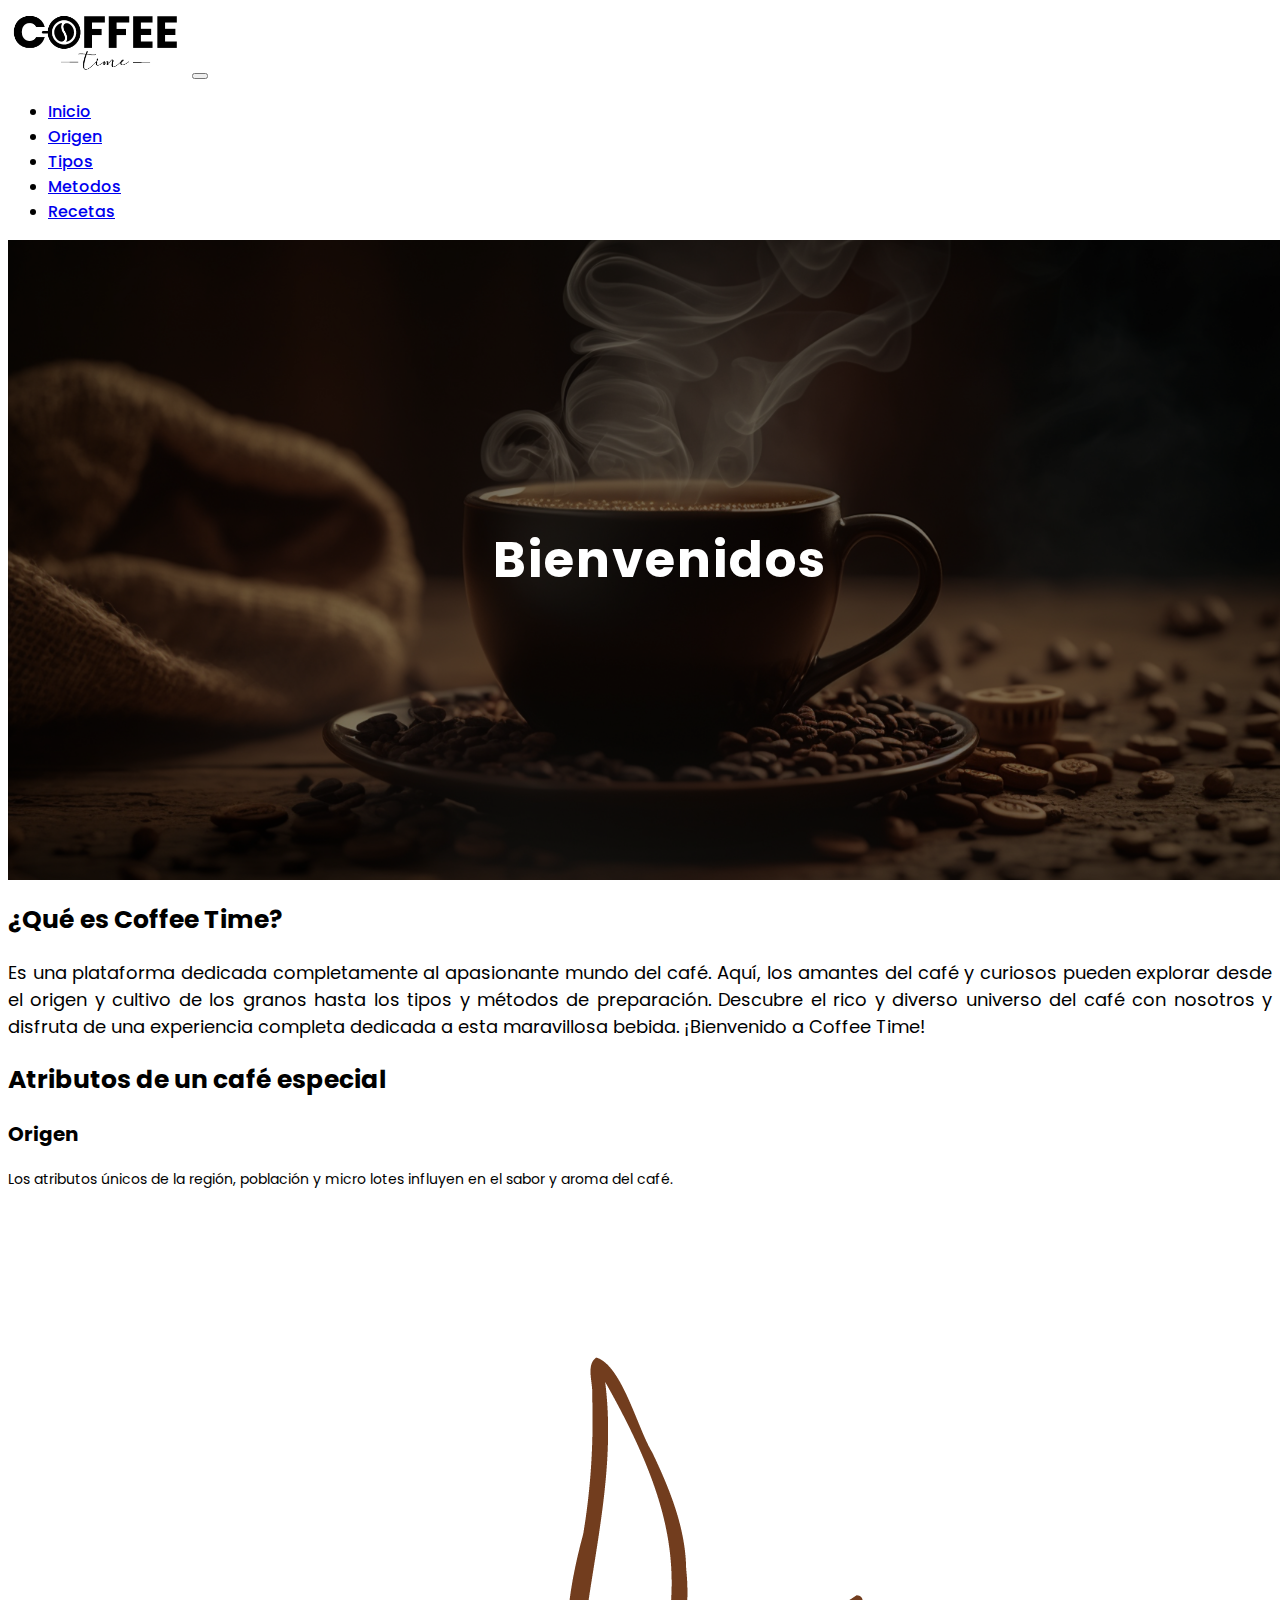
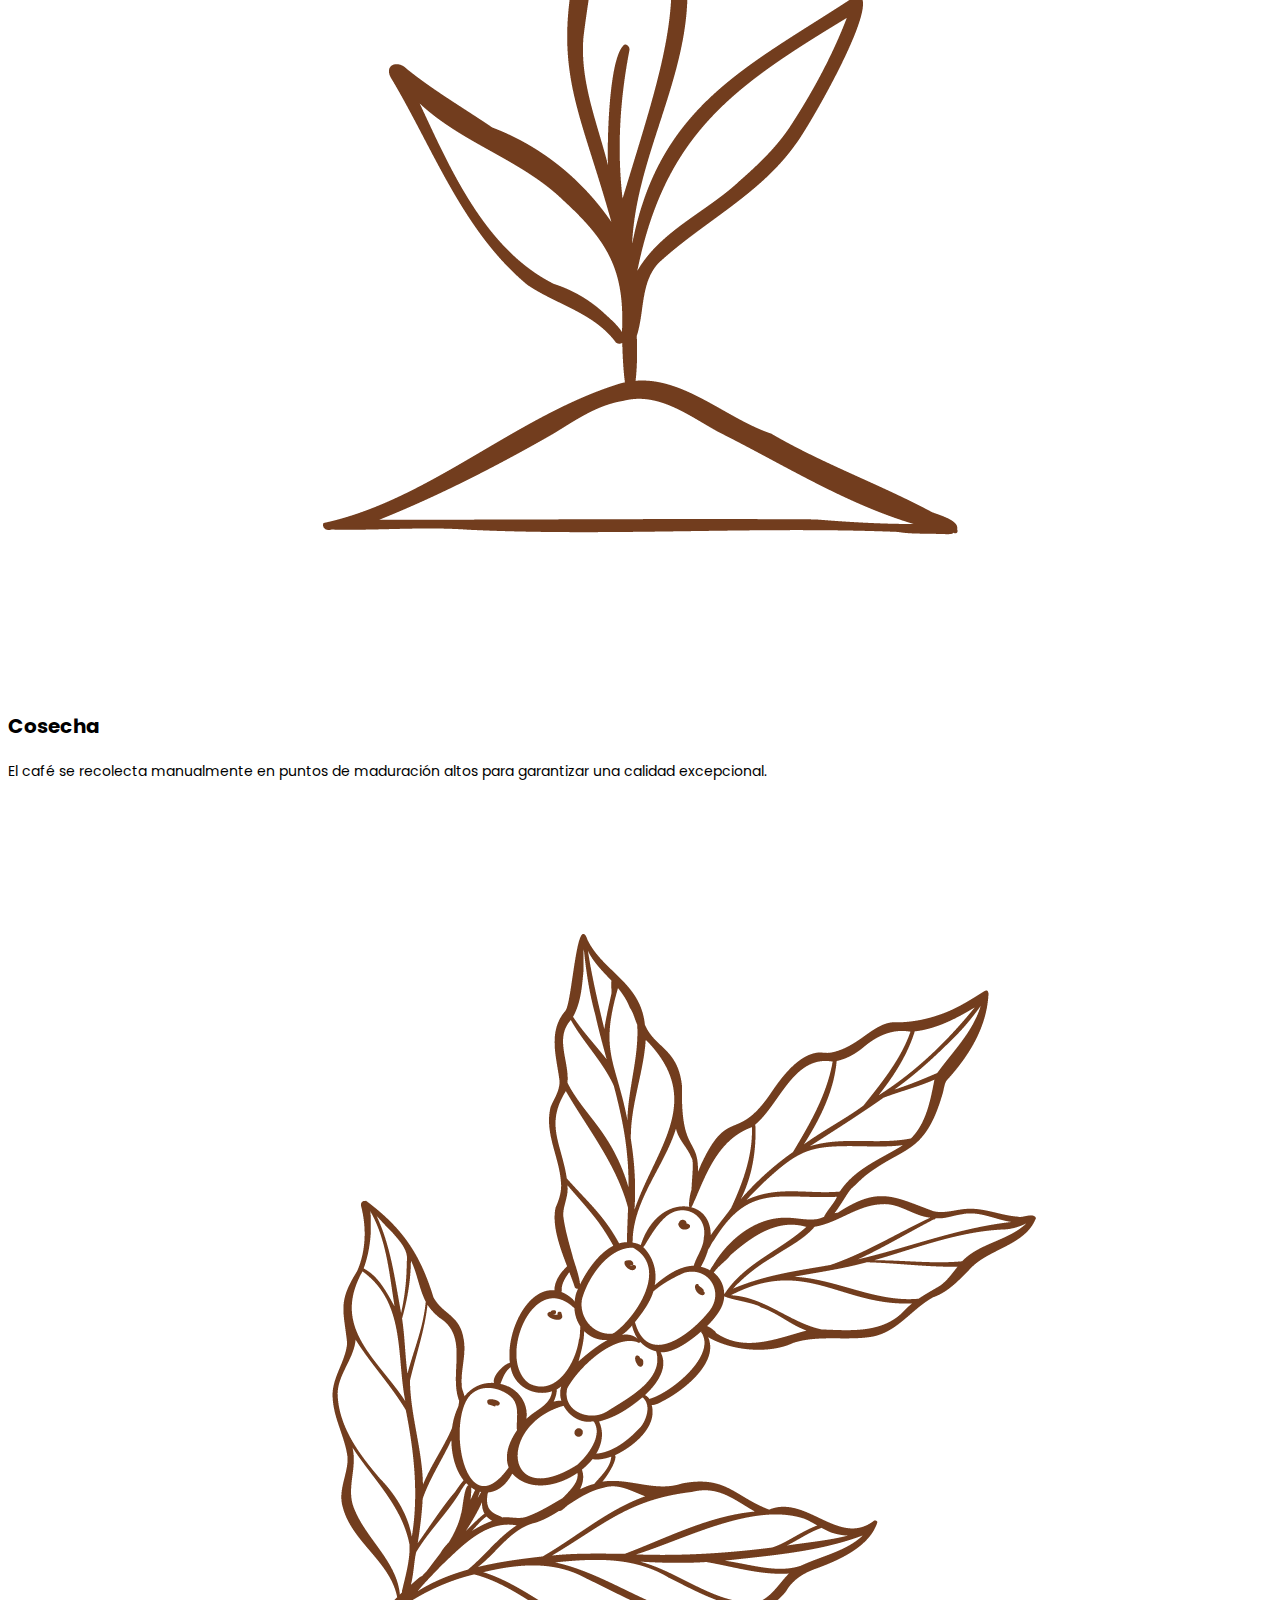
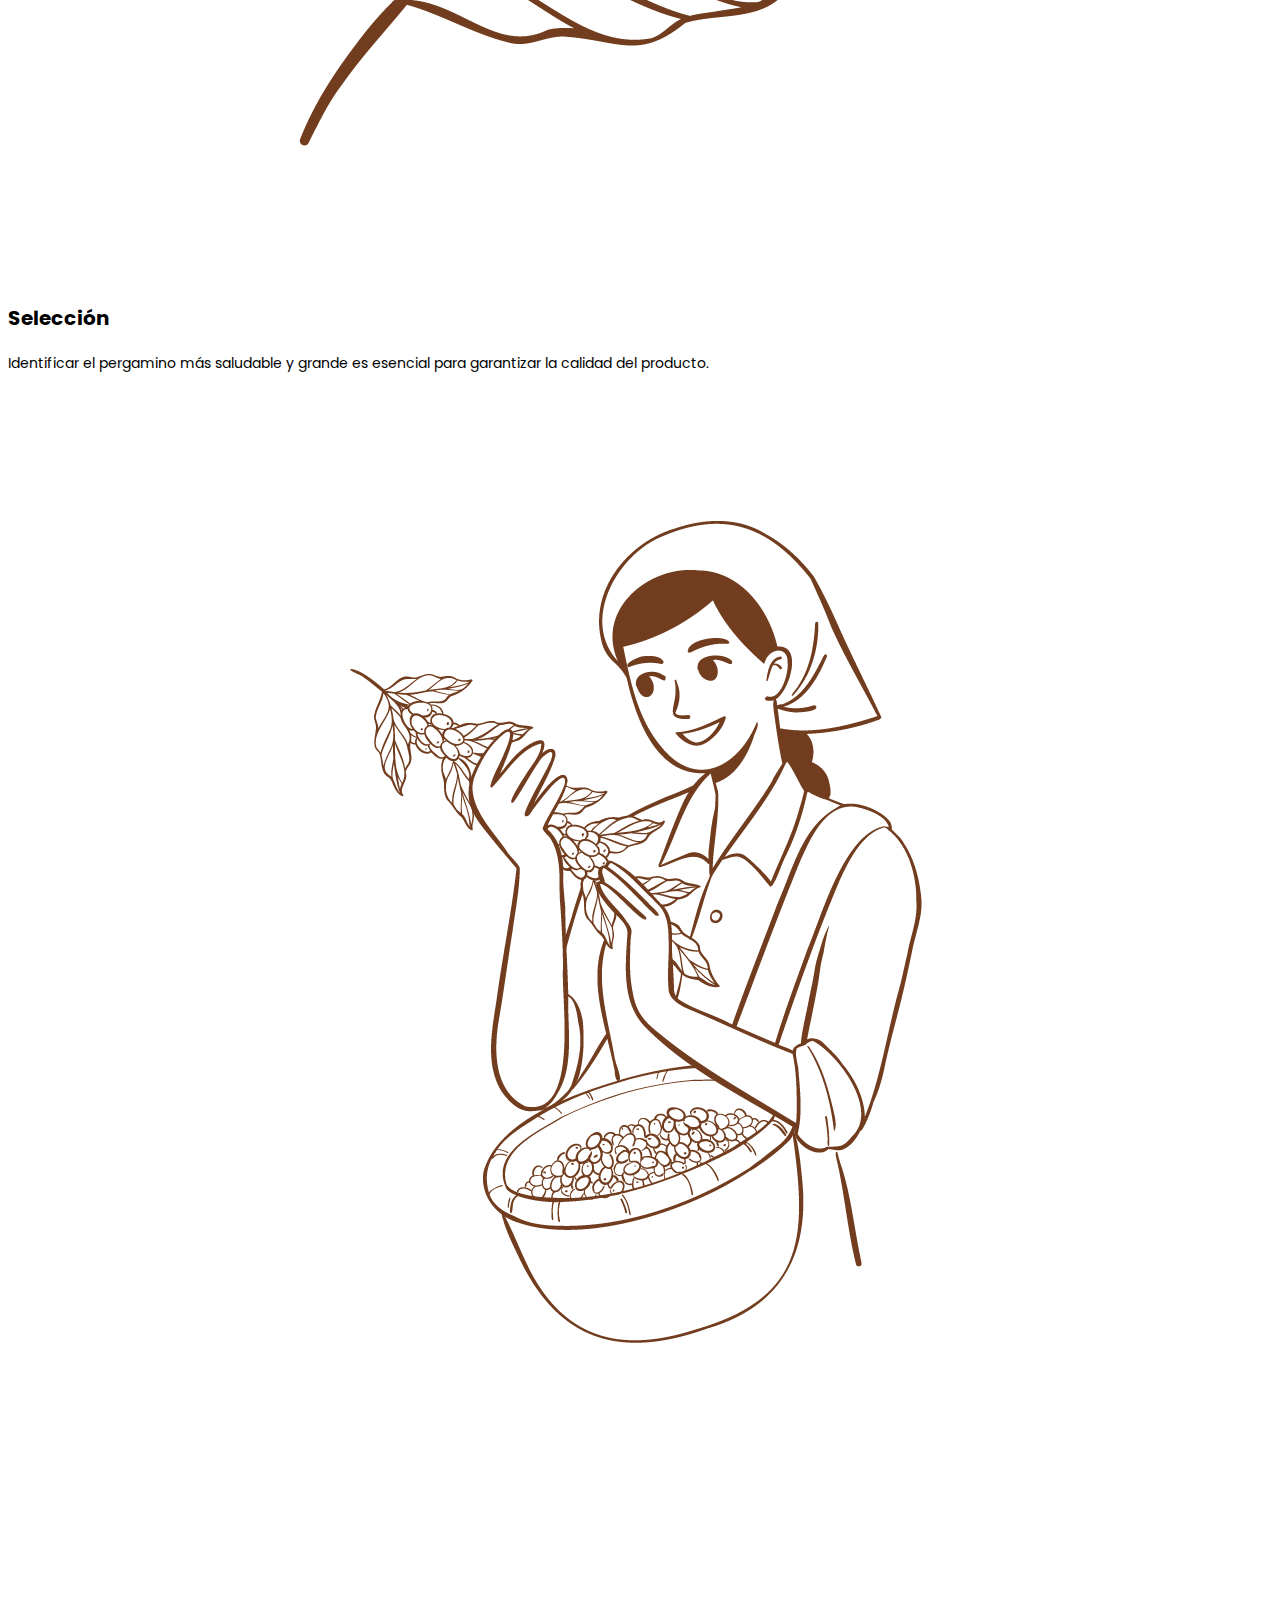
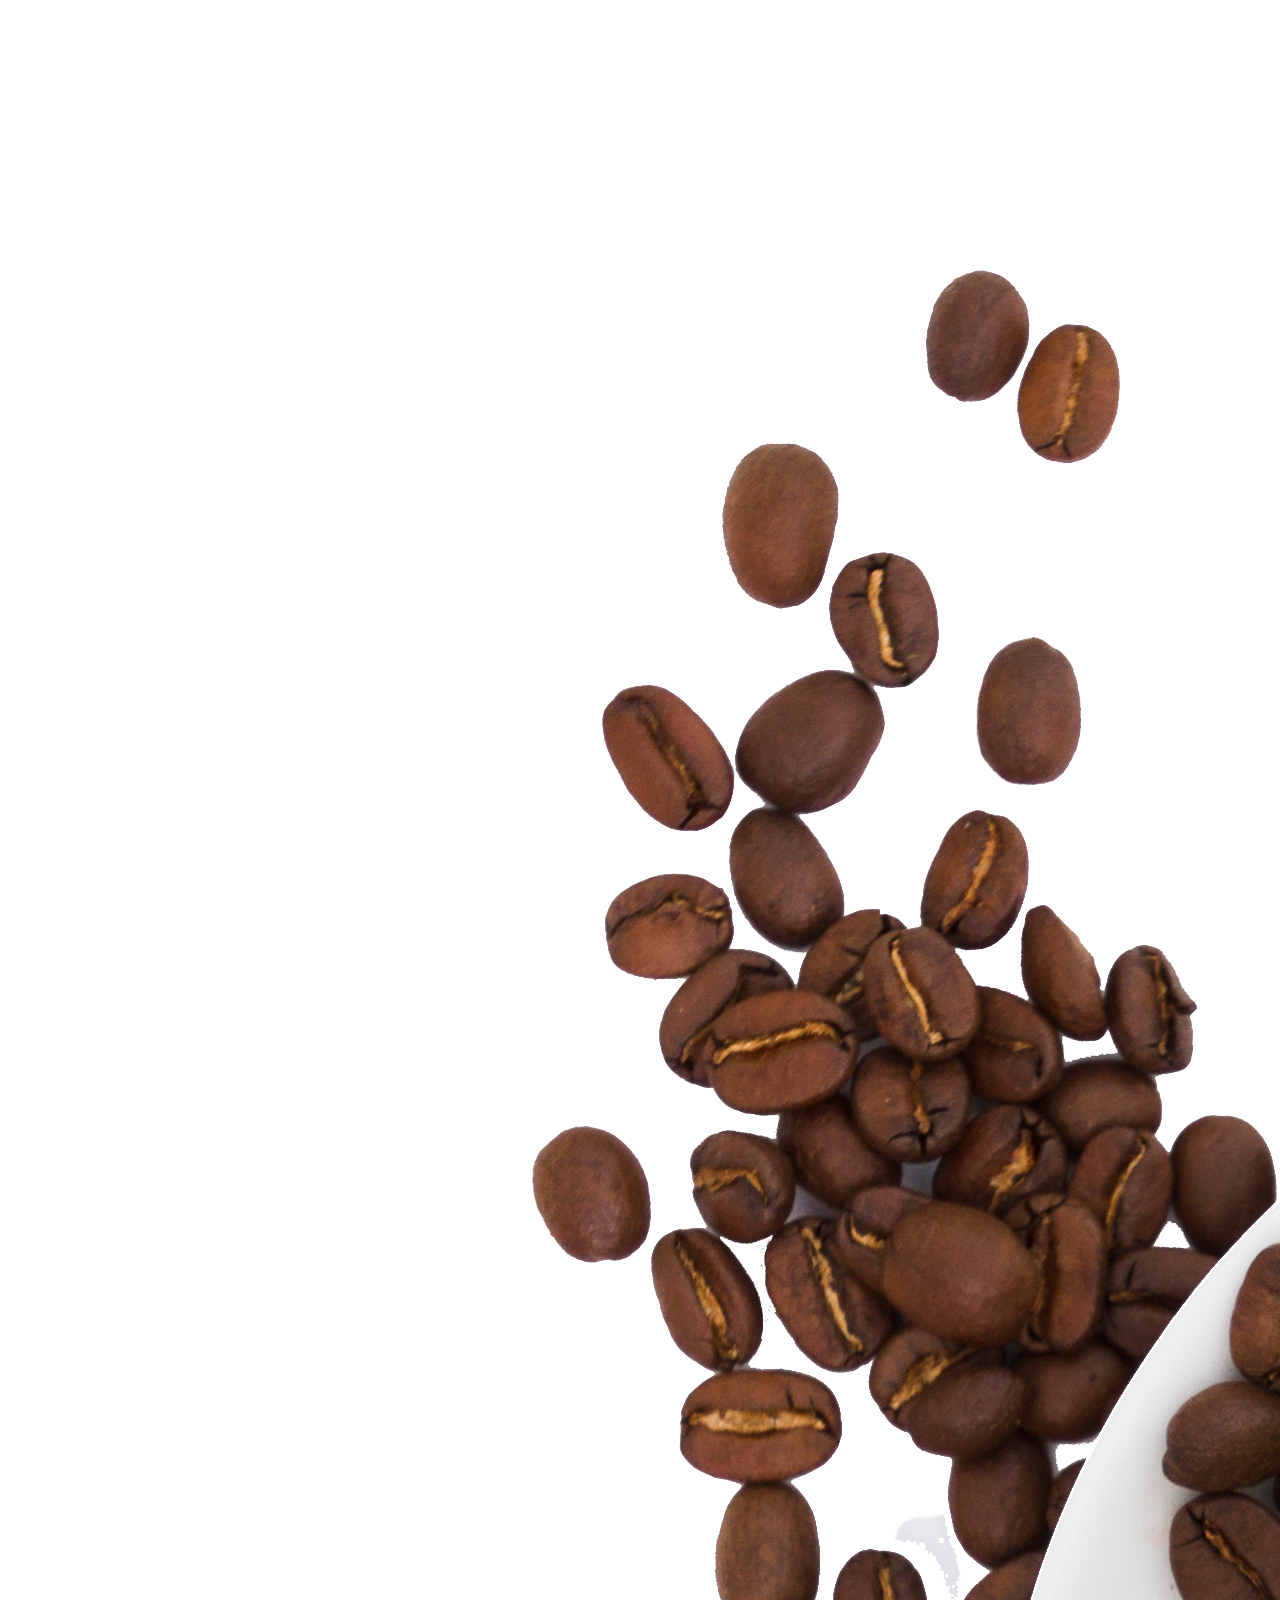
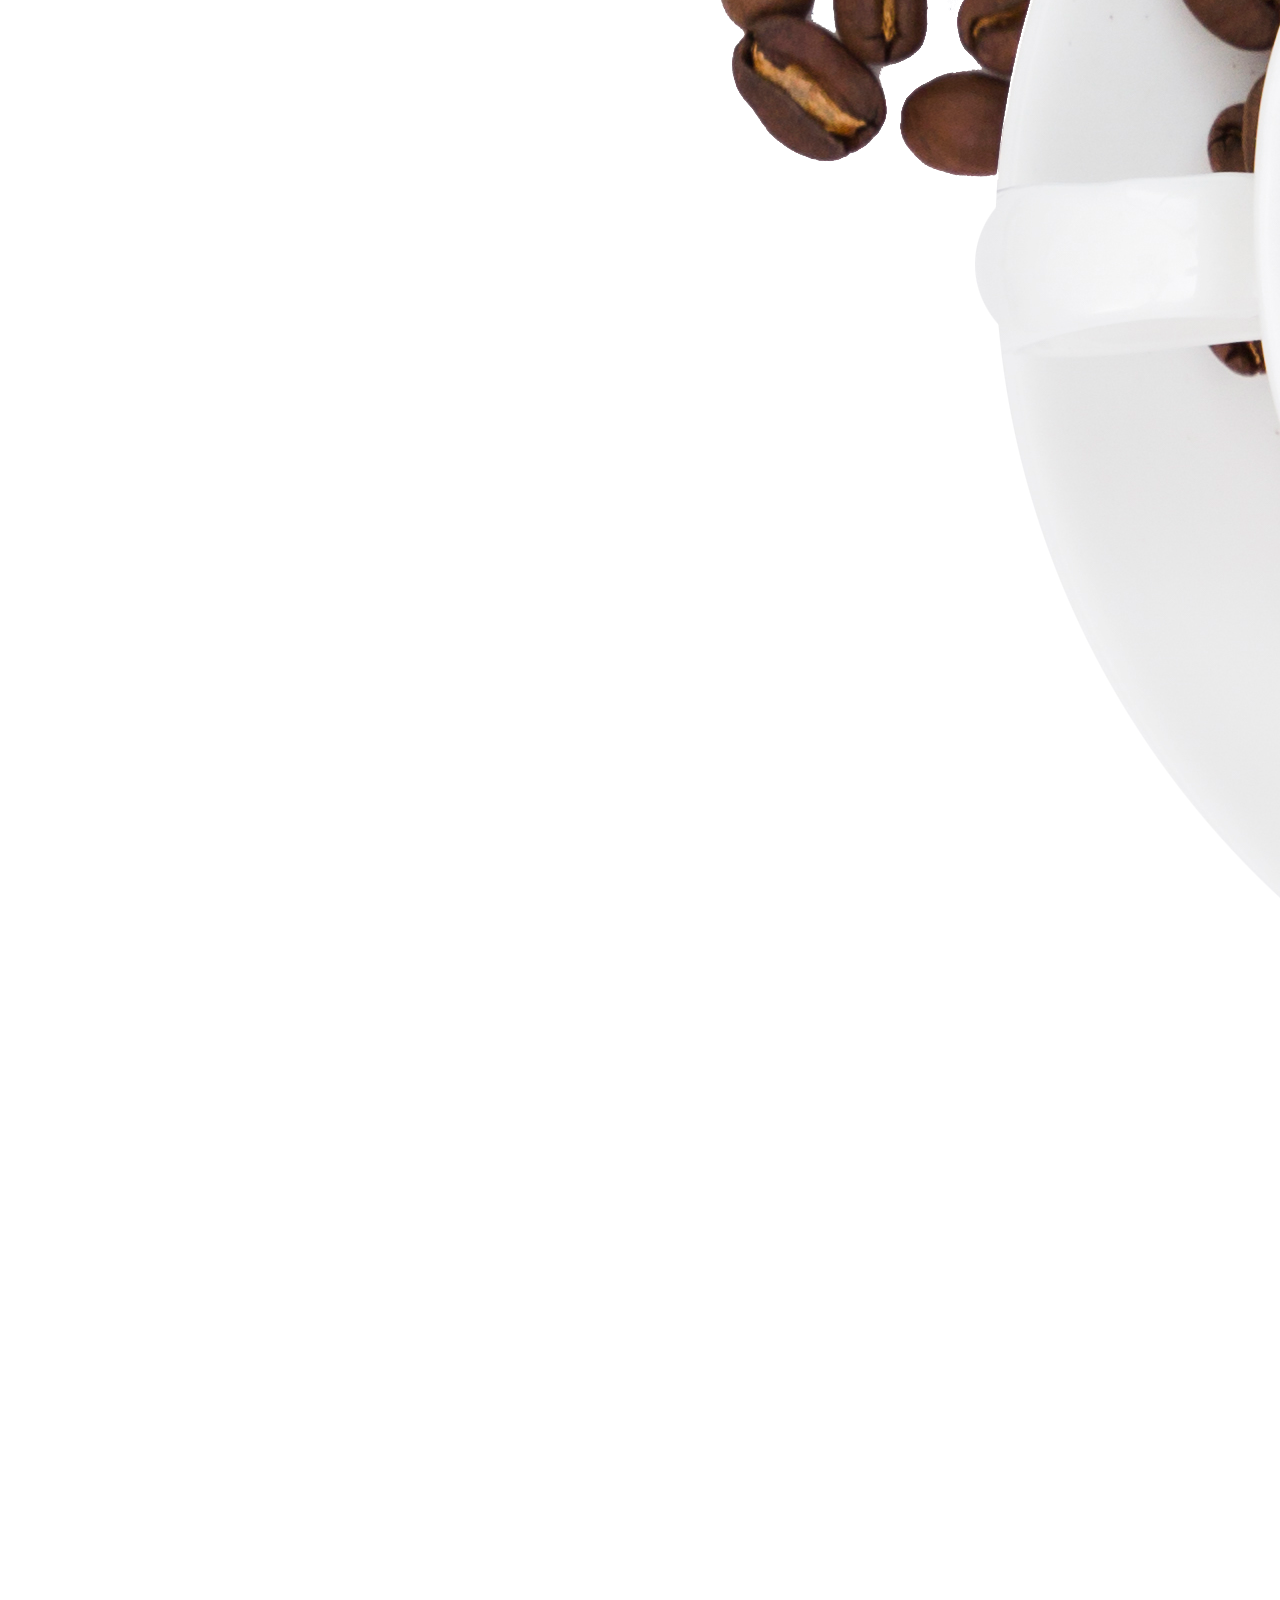
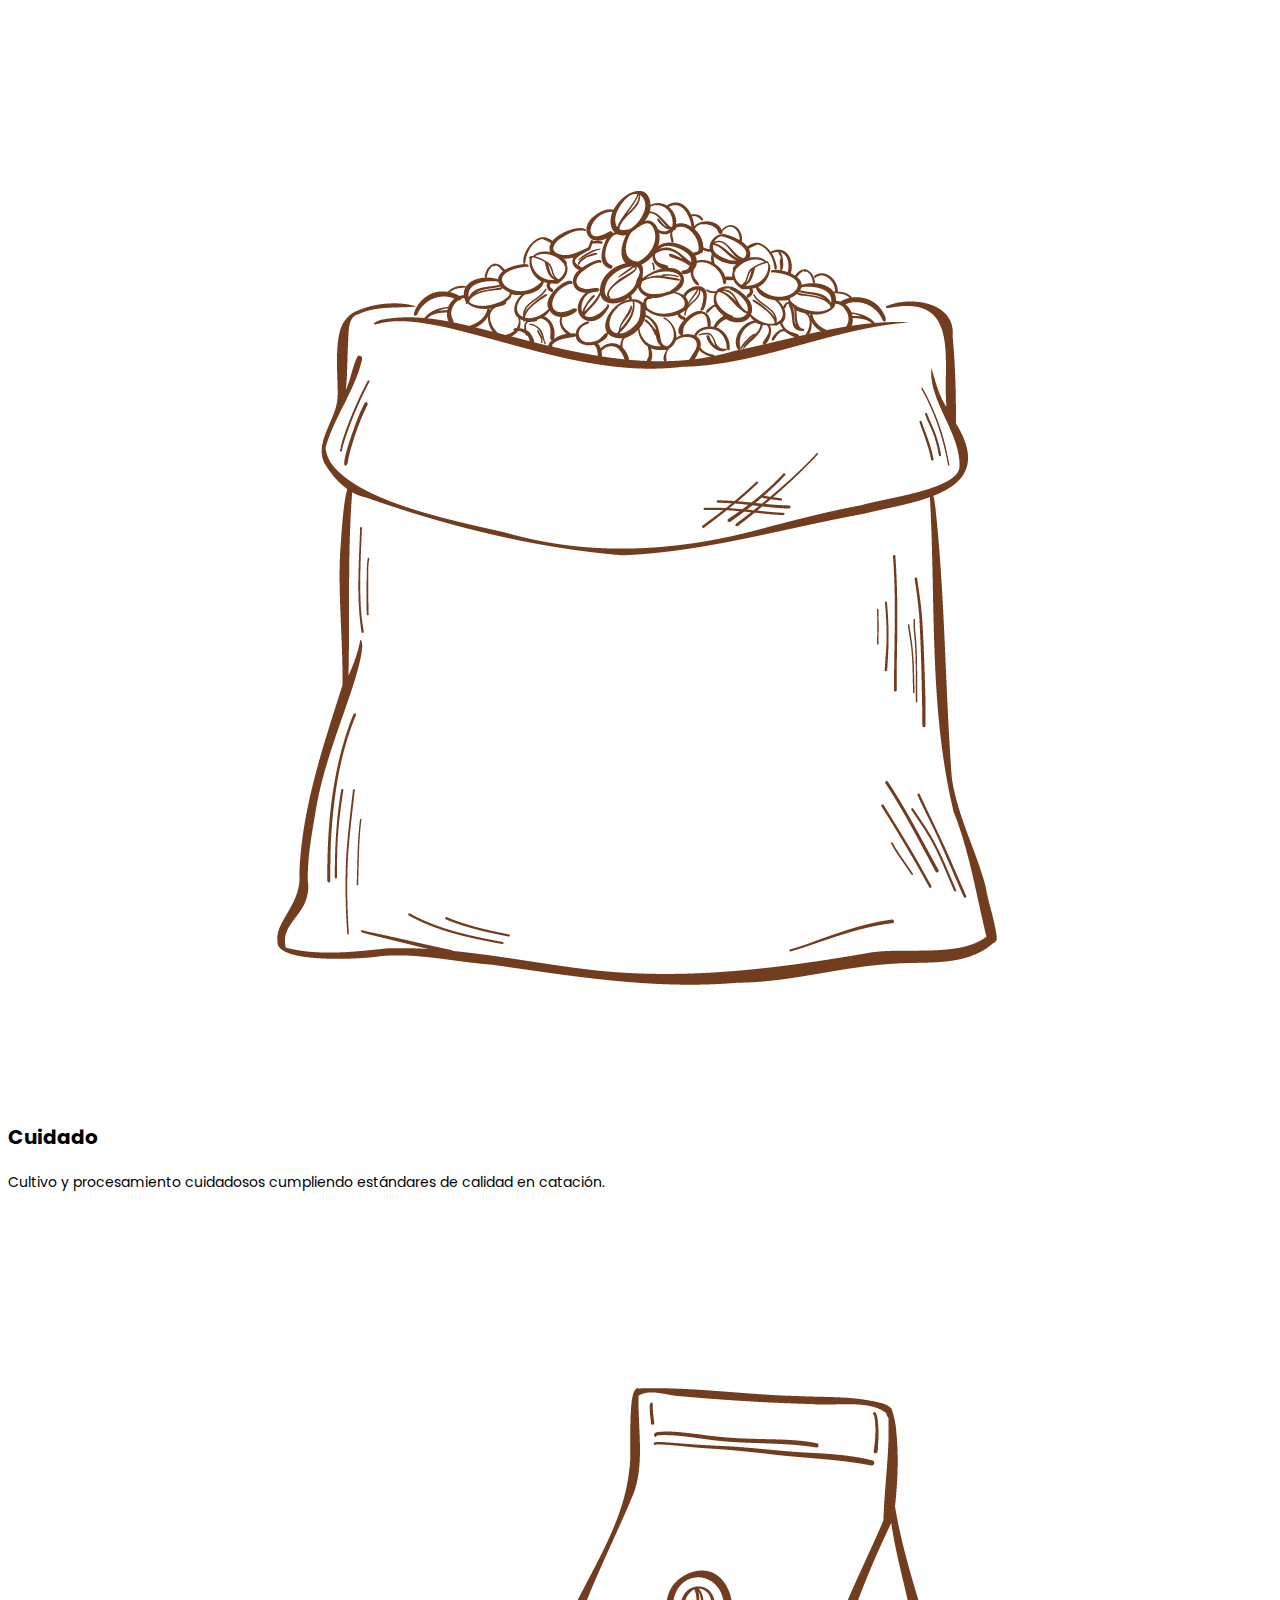
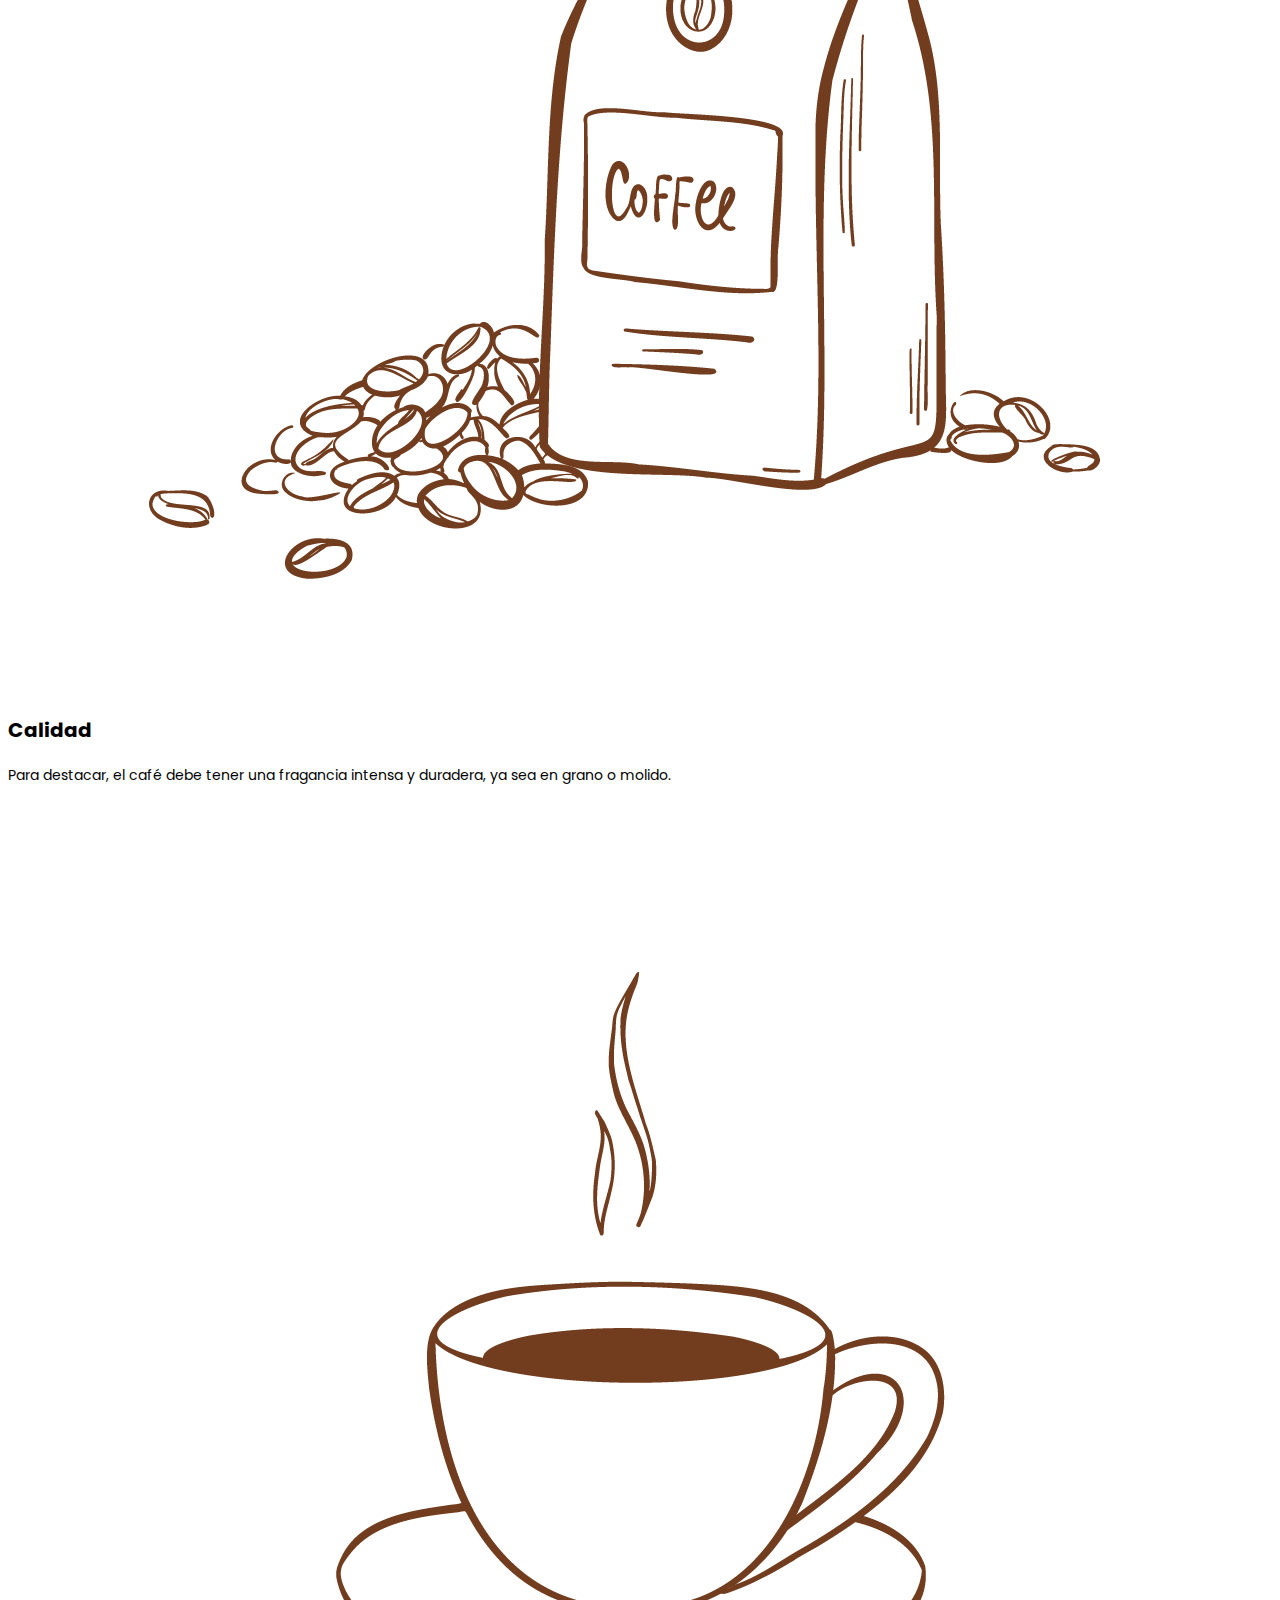
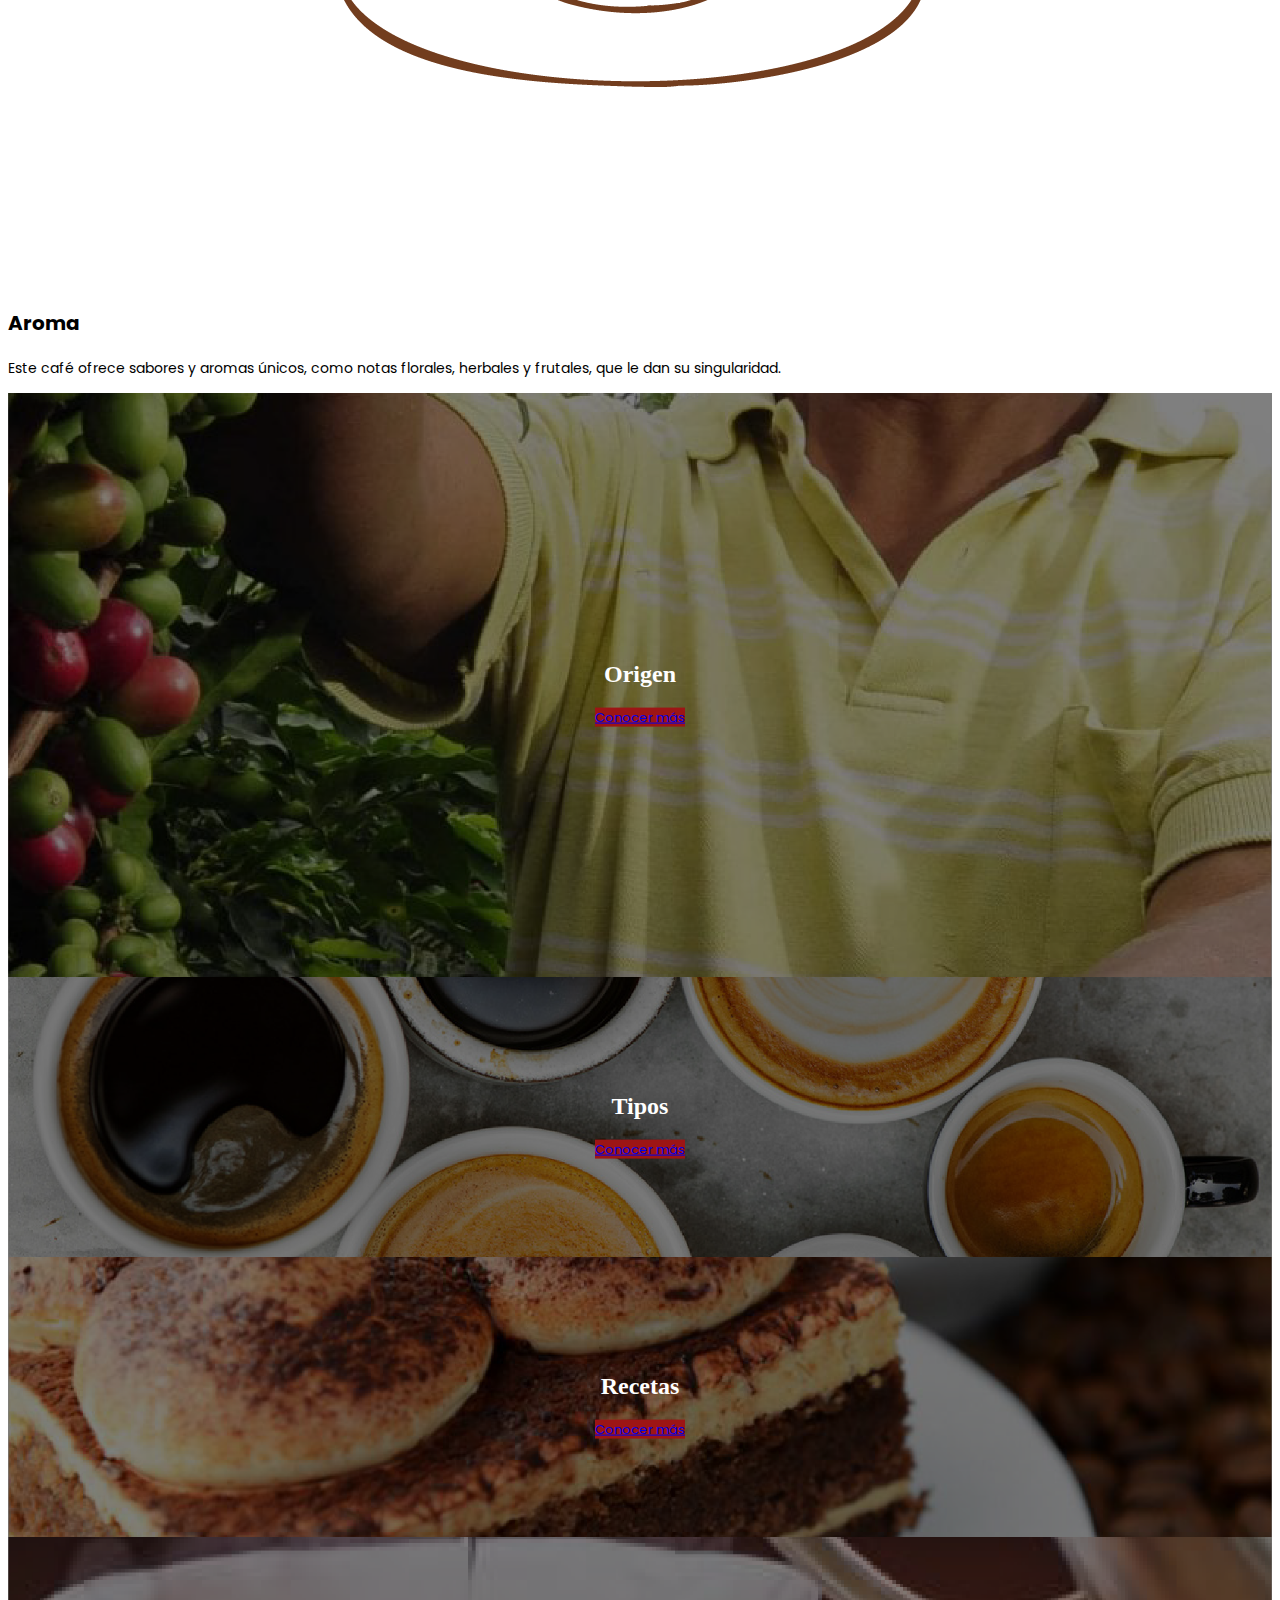
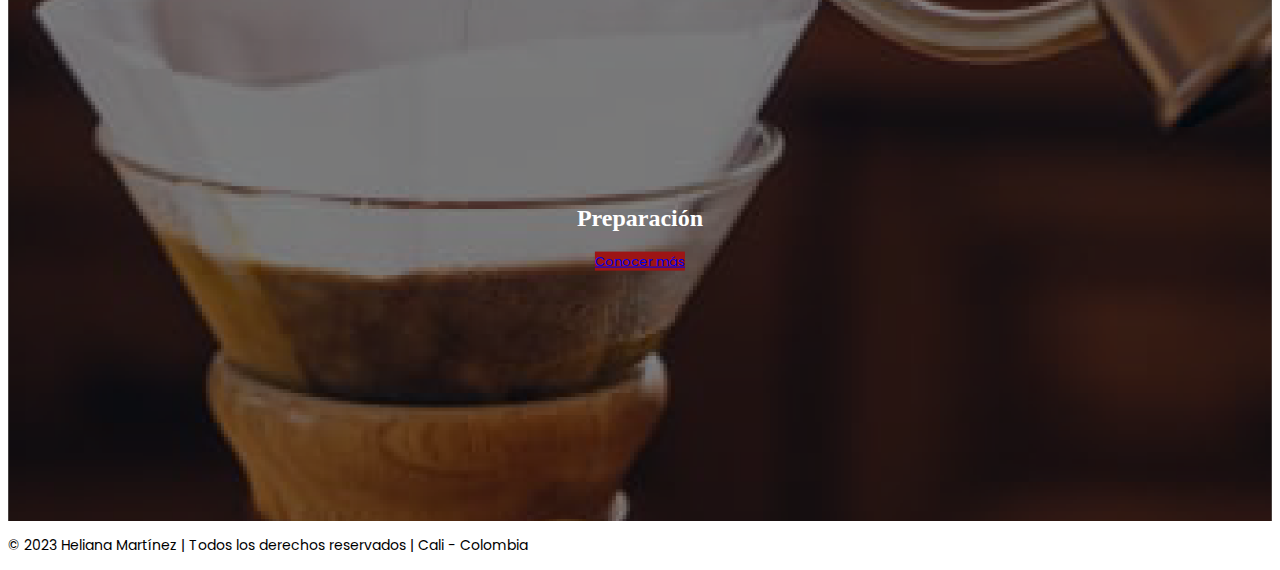
==== index.html @ cb1de734 "Rename Index.html to index.html" ====
<!doctype html>
<html lang="en">
  <head>
    <!-- Required meta tags -->
    <meta charset="utf-8">
    <meta name="viewport" content="width=device-width, initial-scale=1">

    <!-- Bootstrap CSS -->
    <link href="https://cdn.jsdelivr.net/npm/bootstrap@5.1.3/dist/css/bootstrap.min.css" rel="stylesheet" integrity="sha384-1BmE4kWBq78iYhFldvKuhfTAU6auU8tT94WrHftjDbrCEXSU1oBoqyl2QvZ6jIW3" crossorigin="anonymous">

    <!--Hoja de estilos-->
    <link rel="stylesheet" href="ESTILOS CSS/Estilos.css">

       <!--Fuente-->
    <link rel="stylesheet" href="https://fonts.googleapis.com/css?family=Poppins">


    <title>Index Coffee Time</title>
  </head>

  <body>
<!-- Nav bar -->
  <header>
    <nav class="navbar navbar-expand-lg navbar-light bg-light">
        <div class="container">
               <!-- Logo -->
            <a class="navbar-brand" href="index.html"><img src="IMAGENES/INDEX/logo.png" width="180" height="auto"></a>

             <!-- Botón del toggler -->
            <button class="navbar-toggler" type="button" data-bs-toggle="collapse" data-bs-target="#navbarNav" aria-controls="navbarNav" aria-expanded="false" aria-label="Toggle navigation">
                <span class="navbar-toggler-icon"></span>
            </button>

              <!-- Enlaces -->
            <div class="collapse navbar-collapse justify-content-end" id="navbarNav">
                <ul class="navbar-nav">
                    <li class="nav-item">
                        <a class="nav-link" href="index.html">Inicio</a>
                    </li>
                    <li class="nav-item">
                        <a class="nav-link" href="PAGES/origen.html">Origen</a>
                    </li>
                    <li class="nav-item">
                        <a class="nav-link" href="PAGES/tipos.html">Tipos</a>
                    </li>
                    <li class="nav-item">
                        <a class="nav-link" href="PAGES/metodos.html">Metodos</a>
                    </li>
                    <li class="nav-item">
                        <a class="nav-link" href="PAGES/recetas.html">Recetas</a>
                    </li>

                </ul>
            </div>
        </div>
    </nav>
  </header>

<!-- Banner principal -->
  <div class="banner-principal">
    <div class="overlay-hero"></div>
    <div class="container text-center">
        <h1 class="Tituloprincipal">Bienvenidos</h1>
    </div>
</div>

<!-- Primera sección -->
<main class="container">
<section>
    <div class="pt-5">
        <h2 class="text-center">¿Qué es Coffee Time?</h2>
        <p class="justificado-principal">Es una plataforma dedicada completamente al apasionante mundo del café. Aquí, los amantes del café y curiosos pueden explorar desde el origen y cultivo de los granos hasta los tipos y métodos de preparación. Descubre el rico y diverso universo del café con nosotros y disfruta de una experiencia completa dedicada a esta maravillosa bebida. ¡Bienvenido a Coffee Time!</p>
    </div>
</section>

<!-- Segunda sección -->
<section>
    <div class="pt-5">
        <h2 class="text-center">Atributos de un café especial</h2>
    <div>
        <div class="row">
            <!-- Columna izquierda -->
            <div class="col-md-4 my-3">
                <!-- Item 1 -->
                <div class="row pb-2">
                    <div class="col-8">
                        <h3 class=>Origen</h3>
                        <p>Los atributos únicos de la región, población y micro lotes influyen en el sabor y aroma del café.</p>
                    </div>
                    <div class="col-4 align-self-center">
                        <img class="img-cafe" src="IMAGENES/INDEX/iconos/origen.png" alt="origen">
                    </div>
                </div>
                <!-- Item 2 -->
                <div class="row pb-2">
                    <div class="col-8">
                        <h3>Cosecha</h3>
                        <p>El café se recolecta manualmente en puntos de maduración altos para garantizar una calidad excepcional.</p>
                    </div>
                    <div class="col-4 align-self-center">
                        <img class="img-cafe" src="IMAGENES/INDEX/iconos/cosecha.png" alt="cosecha">
                    </div>
                </div>
                <!-- Item 3 -->
                <div class="row pb-2">
                    <div class="col-8">
                        <h3>Selección</h3>
                        <p>Identificar el pergamino más saludable y grande es esencial para garantizar la calidad del producto.</p>
                    </div>
                    <div class="col-4 align-self-center">
                        <img class="img-cafe" src="IMAGENES/INDEX/iconos/selección.png" alt="selección">
                    </div>
                </div>
            </div>

            <!-- Columna central -->
            <div class="col-md-4 my-3 text-center">
                <img src="IMAGENES/INDEX/imagen-cafe-hom3.png" alt="imagen central" class="img-fluid mx-auto my-auto">
            </div>

            <!-- Columna derecha -->
            <div class="col-md-4 my-3">
                <!-- Item 1 -->
                <div class="row" pb-2>
                    <div class="col-4 align-self-center">
                        <img class="img-cafe" src="IMAGENES/INDEX/iconos/cuidado.png" alt="cuidado">
                    </div>
                    <div class="col-8">
                        <h3>Cuidado</h3>
                        <p>Cultivo y procesamiento cuidadosos cumpliendo estándares de calidad en catación.</p>
                    </div>
                </div>
                <!-- Item 2 -->
                <div class="row">
                    <div class="col-4 align-self-center">
                        <img class="img-cafe" src="IMAGENES/INDEX/iconos/calidad.png" alt="calidad">
                    </div>
                    <div class="col-8">
                        <h3>Calidad</h3>
                        <p>Para destacar, el café debe tener una fragancia intensa y duradera, ya sea en grano o molido.</p>
                    </div>
                </div>
                <!-- Item 3 -->
                <div class="row" pb-2>
                    <div class="col-4 align-self-center">
                        <img class="img-cafe" src="IMAGENES/INDEX/iconos/aroma.png" alt="aroma">
                    </div>
                    <div class="col-8">
                        <h3>Aroma</h3><p>
                            Este café ofrece sabores y aromas únicos, como notas florales, herbales y frutales, que le dan su singularidad.</p>
                    </div>
                </div>
            </div>
        </div>
    </div>
</section>

<!-- Tercera sección -->
<section>
<div class="container">
        <div class="row">
            <div class="col-md-4 custom-column">
                <div class="background-image-2 mb-md-0 mb-4" style="background-image: url('IMAGENES/INDEX/section-origen.png');">
                    <div class="overlay"></div>
                    <div class="center-text">
                        <h2 class="mb-4">Origen</h2>
                        <a href="PAGES/origen.html" class="btn btn-primary">Conocer más</a>
                    </div>
                </div>
            </div>
            <div class="col-md-4 custom-column">
                <div class="background-image mb-4" style="background-image: url('IMAGENES/INDEX/section-tipos.png');">
                    <div class="overlay"></div>
                    <div class="center-text">
                        <h2 class="mb-4">Tipos</h2>
                        <a href="PAGES/tipos.html" class="btn btn-primary">Conocer más</a>
                    </div>
                </div>
                <div class="background-image mb-4" style="background-image: url('IMAGENES/INDEX/section-recetas.png');">
                    <div class="overlay"></div>
                    <div class="center-text">
                        <h2 class="mb-4">Recetas</h2>
                        <a href="PAGES/recetas.html" class="btn btn-primary">Conocer más</a>
                    </div>
                </div>
            </div>
            <div class="col-md-4 custom-column">
                <div class="background-image-2" style="background-image: url('IMAGENES/INDEX/section-preparacion.png');">
                    <div class="overlay"></div>
                    <div class="center-text">
                        <h2 class="mb-4">Preparación</h2>
                        <a href="PAGES/metodos.html" class="btn btn-primary">Conocer más</a>
                    </div>
                </div>
            </div>
        </div>
    </div>
</section>
</main>

<!-- Footer -->
<footer class="bg-dark text-white py-3">
    <div class="container-fluid text-center">
        <p class="m-0">
            © 2023 Heliana Martínez | Todos los derechos reservados | Cali - Colombia
        </p>
    </div>
</footer>
      
    <!-- IMPORTANTE NO BORRAR -->
    <script src="https://cdn.jsdelivr.net/npm/bootstrap@5.1.3/dist/js/bootstrap.bundle.min.js" integrity="sha384-ka7Sk0Gln4gmtz2MlQnikT1wXgYsOg+OMhuP+IlRH9sENBO0LRn5q+8nbTov4+1p" crossorigin="anonymous"></script>
  </body>
</html>
---- ESTILOS CSS/Estilos.css ----
/*------------------------------Estilos Index------------------------------*/
/*------Estilos Header------*/

.navbar {
    font-family: 'Poppins', sans-serif;
    font-size: medium;
    font-weight: 500;
    color: black
}

.navbar-nav .nav-item .nav-link:hover {
    font-weight: bold; 
    font-size: medium; 
    transform: scale(1.00); 
}

.navbar-nav .nav-item .nav-link {
    margin-right: 10px;
}

/*------Estilos banner------*/
.banner-principal {
    background-image: url('../IMAGENES/INDEX/banner/fresh-coffee-steams-wooden-table-close-up-generative-ai.jpg');
    background-size: cover;
    background-position: center;
    width: 100%;
    display: flex;
    align-items: center;
    justify-content: center;
    transition: transform 0.2s;
    position: relative;
    padding: 20px; 
    color: #fff;
    min-height: 600px;   
}

.Tituloprincipal{
    font-family:'Poppins', sans-serif;
    font-weight: bold; 
    letter-spacing: 2px;
    font-size: 50px;
    position: relative;
    z-index: 1;
}

/* Overlay banner*/
.overlay-hero {
    position: absolute;
    top: 0;
    left: 0;
    width: 100%;
    height: 100%;
    background-color: rgba(0, 0, 0, 0.5); 
    /*z-index: -1;*/
}

/*------Estilos primera sección------*/
h2.text-center {
    font-family: 'Poppins', sans-serif; 
    font-size: 25px; 
    font-weight: bold;  
    margin-bottom: 20px; 
}

p.justificado-principal {
    font-family: 'Poppins', sans-serif; 
    font-size: 18px; 
    text-align: justify; 
}

/*------Estilos segunda sección------*/

/* Estilos items col*/
h3 {
    font-family: 'Poppins', sans-serif;
    font-size: 20px;
    font-weight: bold;
}

/* Estilos para los párrafos de los items */
p {
    font-family: 'Poppins', sans-serif;
    font-size: 14px;
}

/* Estilos para las imágenes de los items */
.img-cafe {
    max-width: 100%;
    height: auto;
    display: block;
    padding: 10px; 
    margin: 0 auto; 
}

/* Estilos para la imagen central */
.text-center .img-fluid.mx-auto.my-auto {
    display: block;
    margin: 0 auto;}


/*------Estilos tercera sección------ */

.custom-column {
    position: relative;
}

.background-image {
    background-size: cover;
    background-position: center;
    height: 280px; 
    position: relative;
}

.background-image-2 {
    background-size: cover;
    background-position: center;
    height: 584px; 
    position: relative;
}

.overlay {
    position: absolute;
    top: 0;
    left: 0;
    width: 100%;
    height: 100%;
    background-color: rgba(0, 0, 0, 0.5); 
}

.center-text {
    position: absolute;
    top: 50%;
    left: 50%;
    transform: translate(-50%, -50%);
    color: white; 
    text-align: center;
}

.btn-primary { 
    background-color: rgb(157, 21, 21);
    border-color: rgb(157, 21, 21);
    font-family: 'Poppins', sans-serif;
    font-size: small;
    font-weight: normal;
}

.btn-primary:hover {
    background-color: #030303; 
    border-color: #000000; 
    color: #ffffff; 
}  


/*------------------------------Estilos Origen------------------------------*/

.banner-Origen {
    background-image: url('../IMAGENES/ORIGEN/banner\ origen.jpg');
    background-size: cover;
    background-position: center;
    width: 100%;
    display: flex;
    align-items: center;
    justify-content: center;
    transition: transform 0.2s;
    position: relative;
    padding: 20px; 
    color: #fff;
    min-height: 600px;   
}

  /* Estilo primera sección */
  .justificado-secundario {
    font-family: 'Poppins', sans-serif; 
    font-size: 14px; 
    text-align: justify;
  }

    /* Estilo segunda sección */
  .h3 .text-center {
    font-family: 'Poppins', sans-serif;
    font-size: 20px;
    font-weight: bold;
  }

  p.justificado-secundario {
    font-family: 'Poppins', sans-serif; 
    font-size: 14px; 
    text-align: justify; 
  }
 
  
  /*------------------------------Estilos tipos------------------------------*/
  .banner-tipos {
    background-image: url('../IMAGENES/TIPOS/Tipos_de_cafe.jpg');
    background-size: cover;
    background-position: center;
    width: 100%;
    display: flex;
    align-items: center;
    justify-content: center;
    transition: transform 0.2s;
    position: relative;
    padding: 20px; 
    color: #fff;
    min-height: 600px;   
}

.ImagenClaseCAfe {
    width: 30%;
    height: auto;
    object-fit: cover;
}

  /*------------------------------Estilos metodos------------------------------*/
  .banner-metodos {
    background-image: url('../IMAGENES/METODOS/banner\ preparacion.jpg');
    background-size: cover;
    background-position: center;
    width: 100%;
    display: flex;
    align-items: center;
    justify-content: center;
    transition: transform 0.2s;
    position: relative;
    padding: 20px; 
    color: #fff;
    min-height: 600px;   
}

.ImagenPreparación {
    width: 300px;
    height: 200px;
    object-fit: cover;
}

  /*------------------------------Estilos recetas------------------------------*/
  .banner-recetas {
    background-image: url('../IMAGENES/RECETAS/banner\ recetas.jpg');
    background-size: cover;
    background-position: center;
    width: 100%;
    display: flex;
    align-items: center;
    justify-content: center;
    transition: transform 0.2s;
    position: relative;
    padding: 20px; 
    color: #fff;
    min-height: 600px;   
}

.FiltrosRecetas {
    margin-bottom: 10px;
        margin-top: 10px;
        font-family:  'Poppins', sans-serif;
        outline: 0;
        background: #ffffff;
        color: #fff;
        padding: 4px;
        border-radius: 9px;
        border: 2px solid rgb(0, 0, 0);
        color: rgb(0, 0, 0);
}

.ImagenRecetas {
    width: 300px;
    height: 200px;
    object-fit: cover;
}
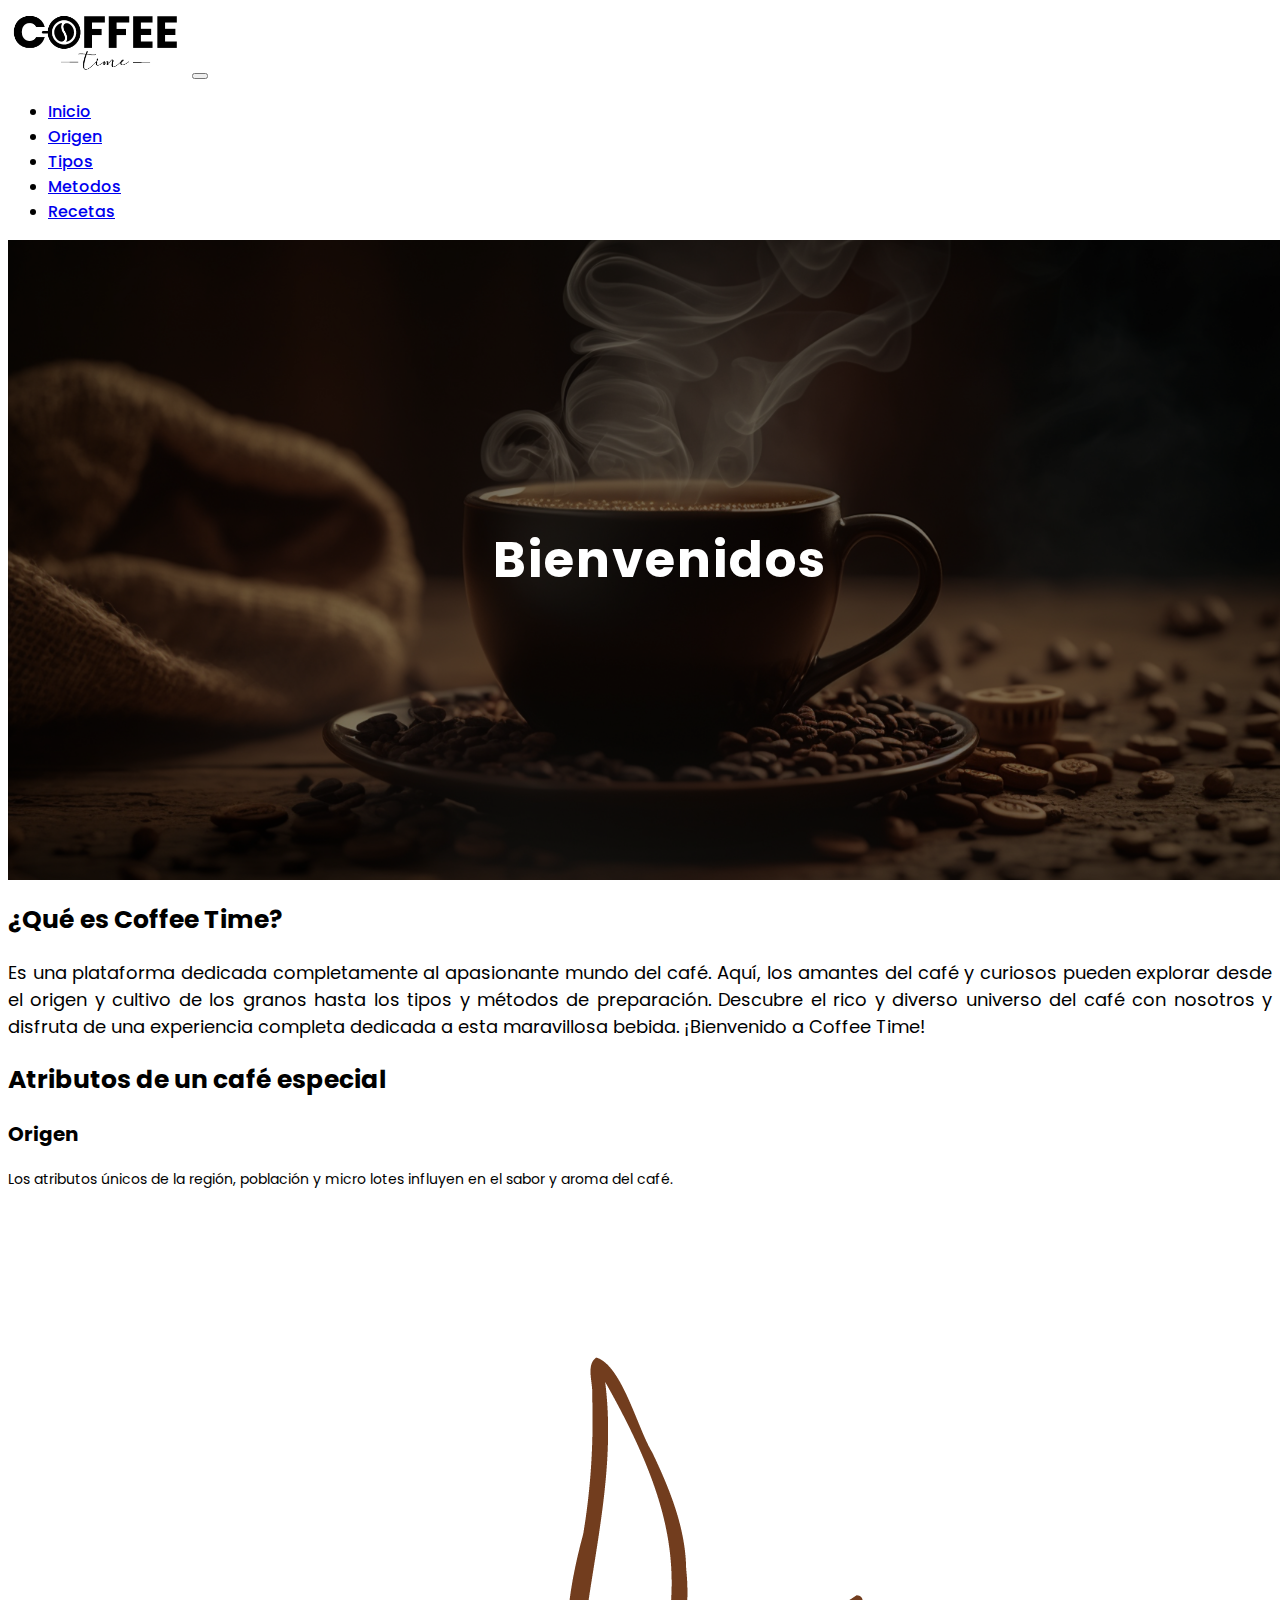
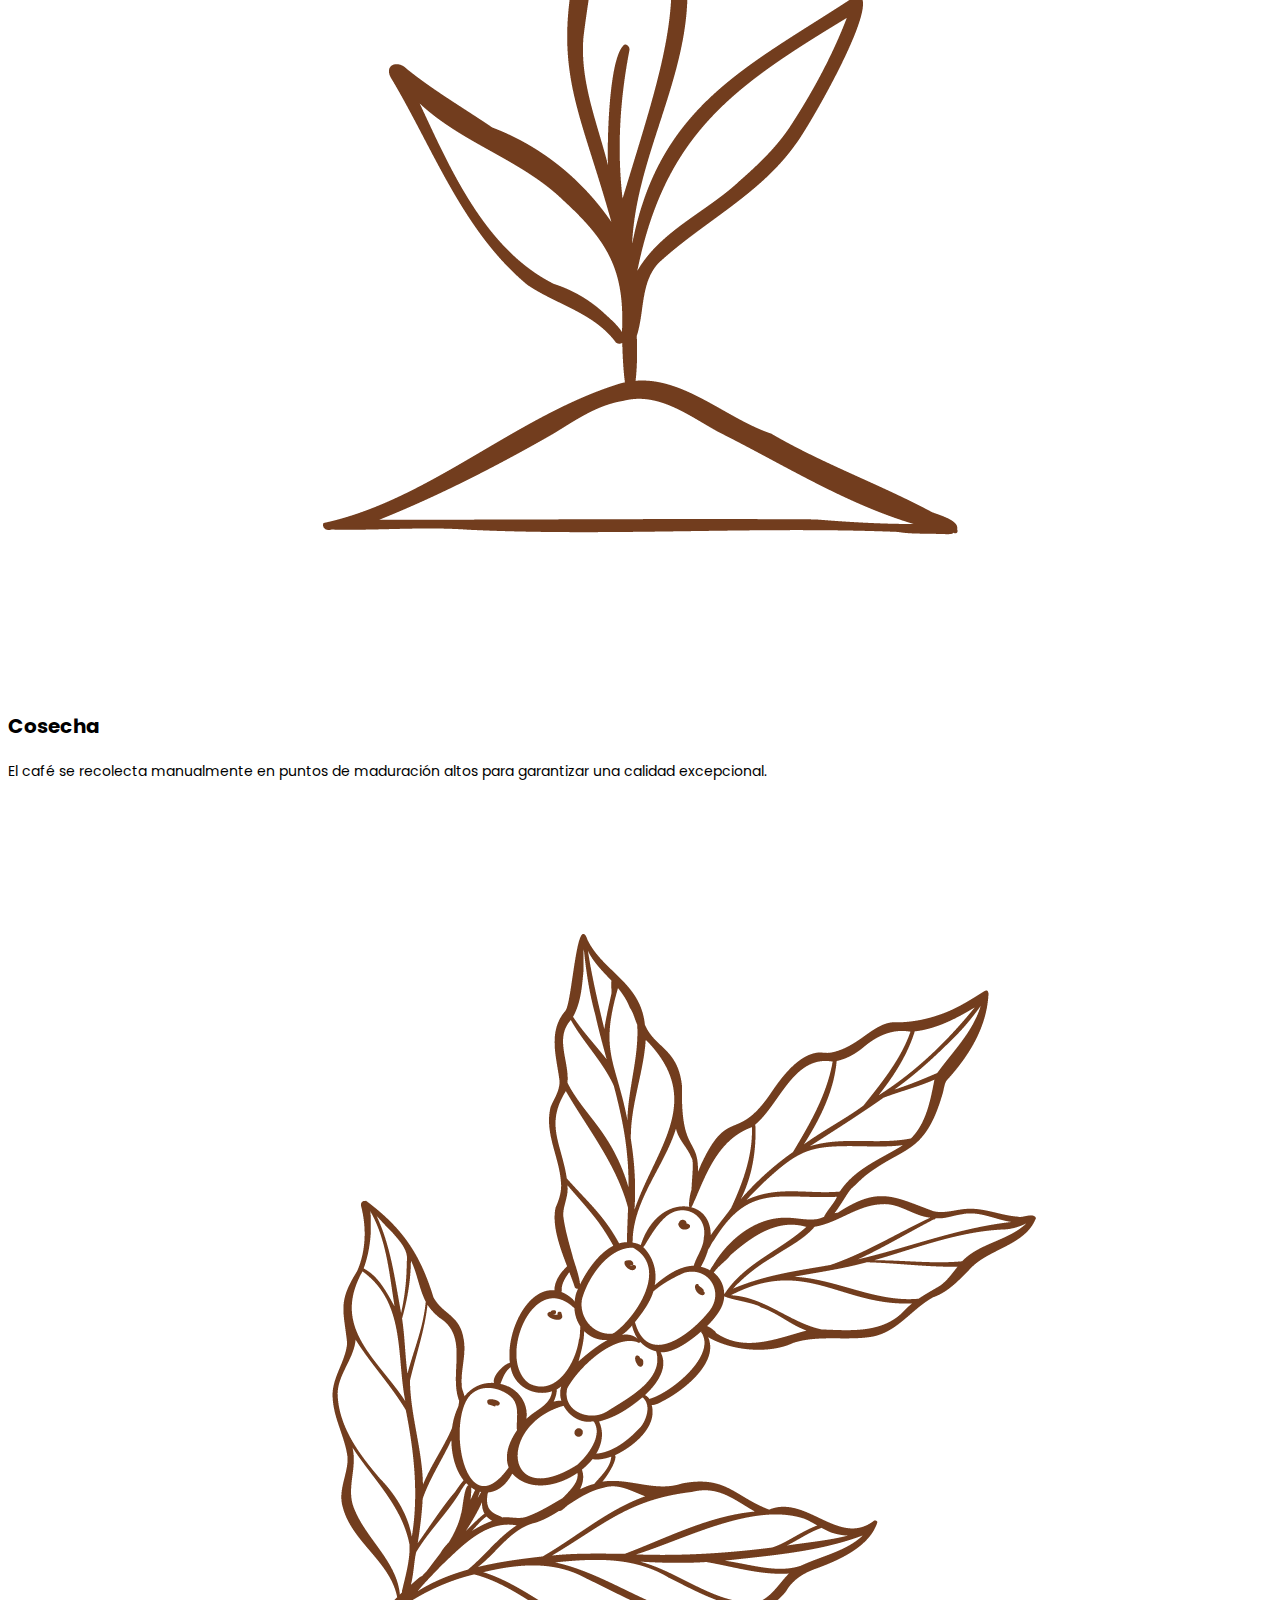
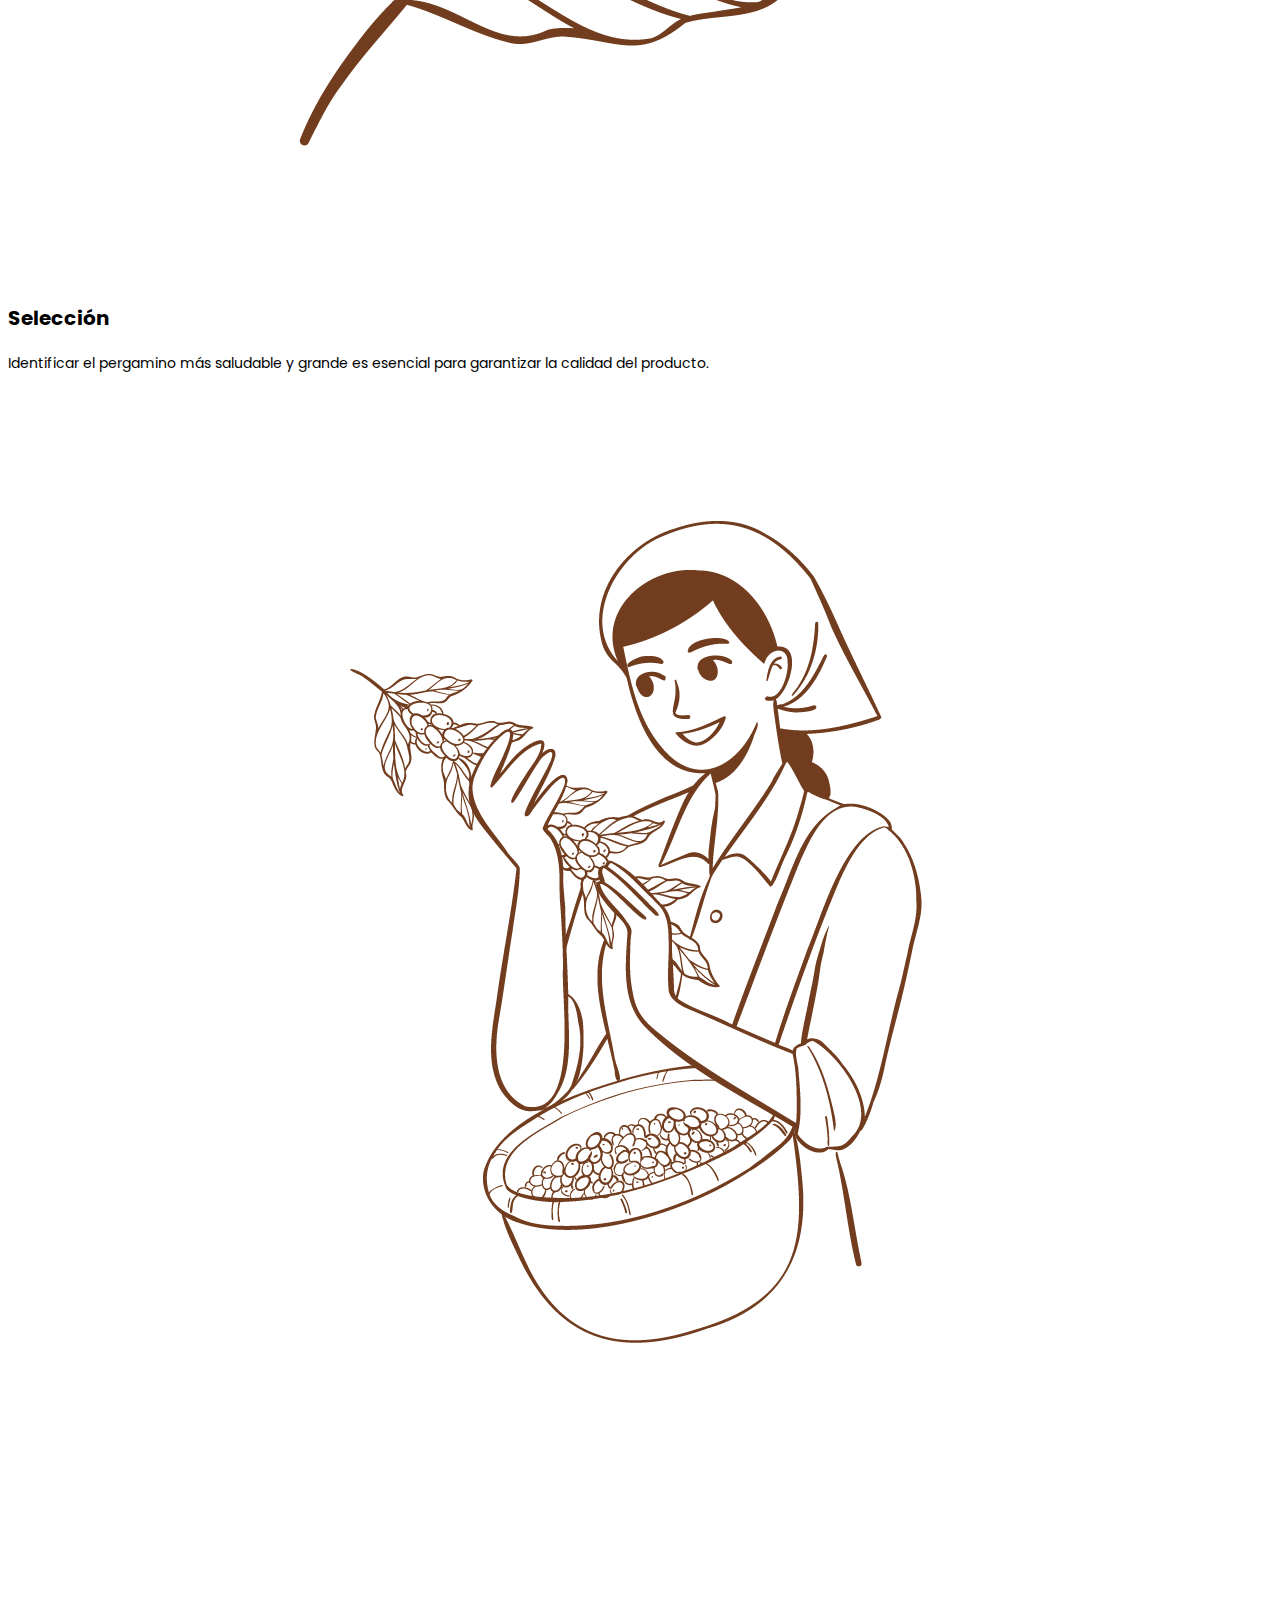
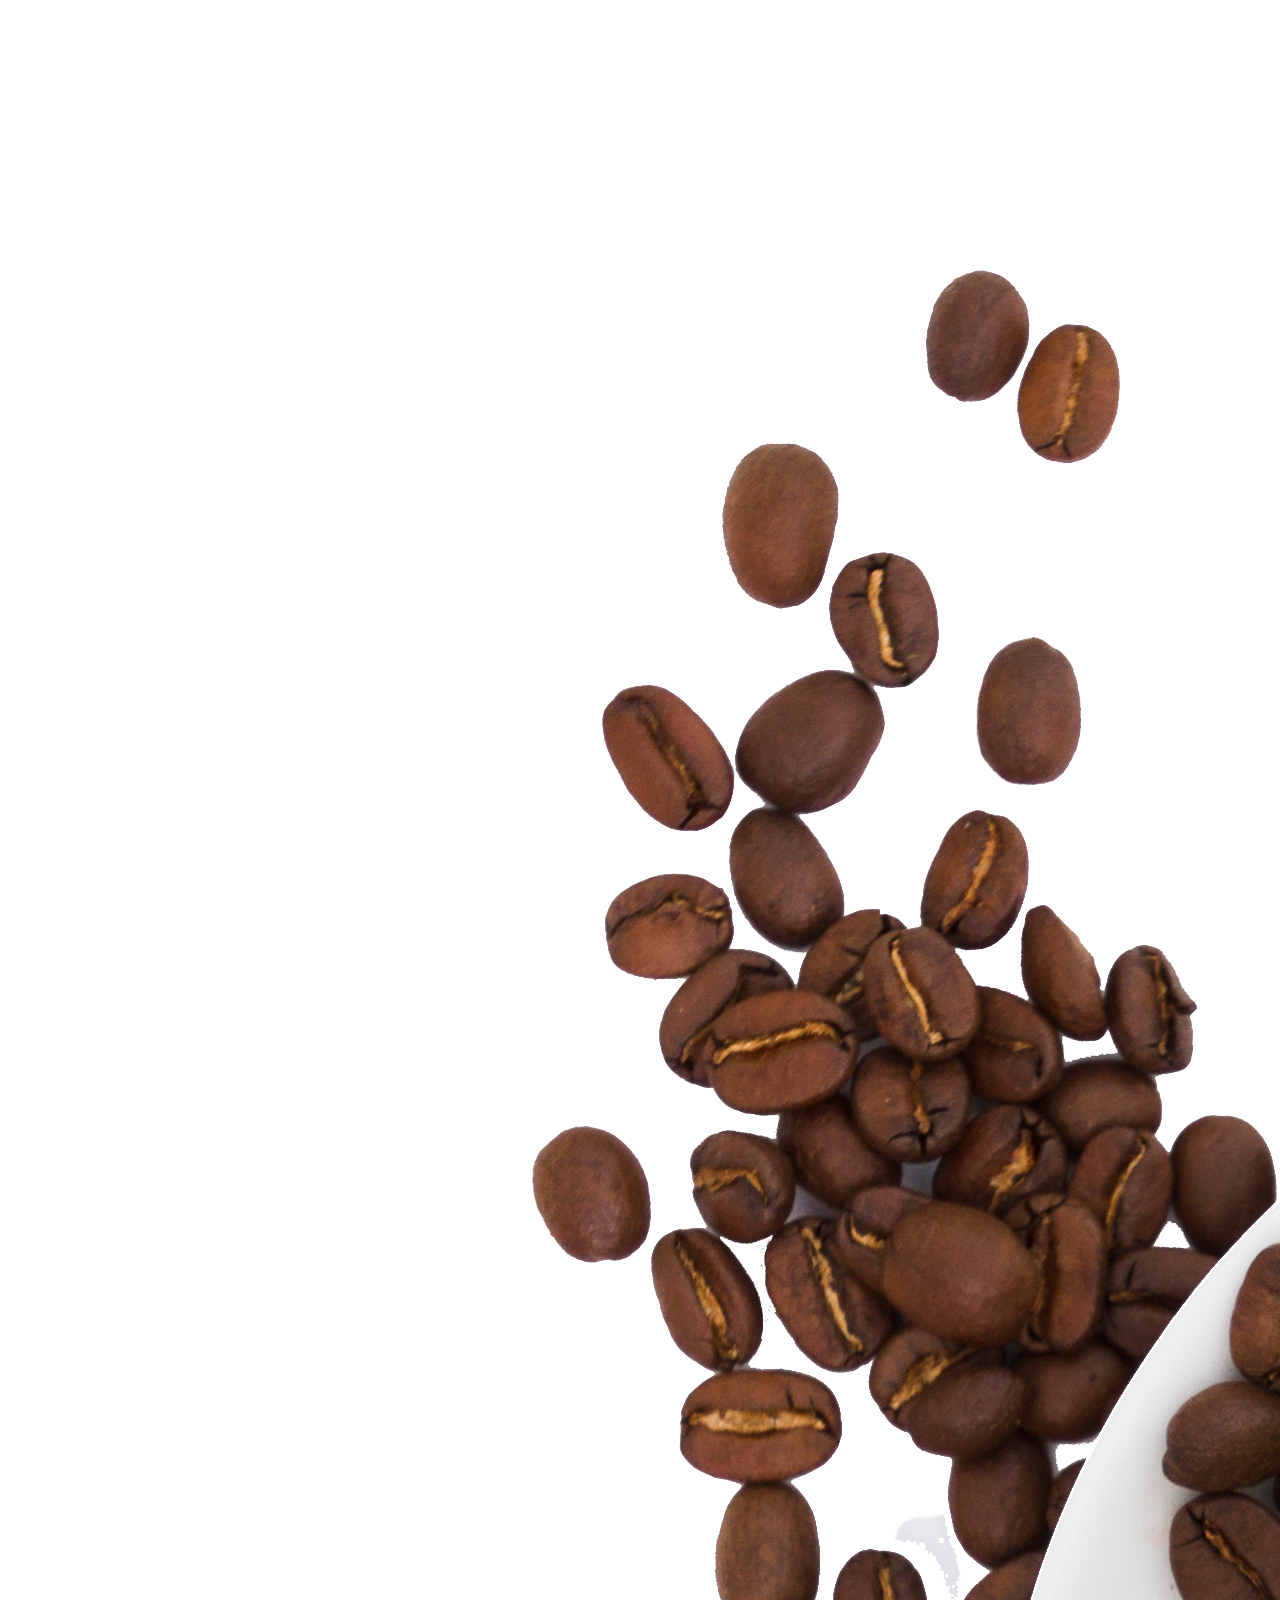
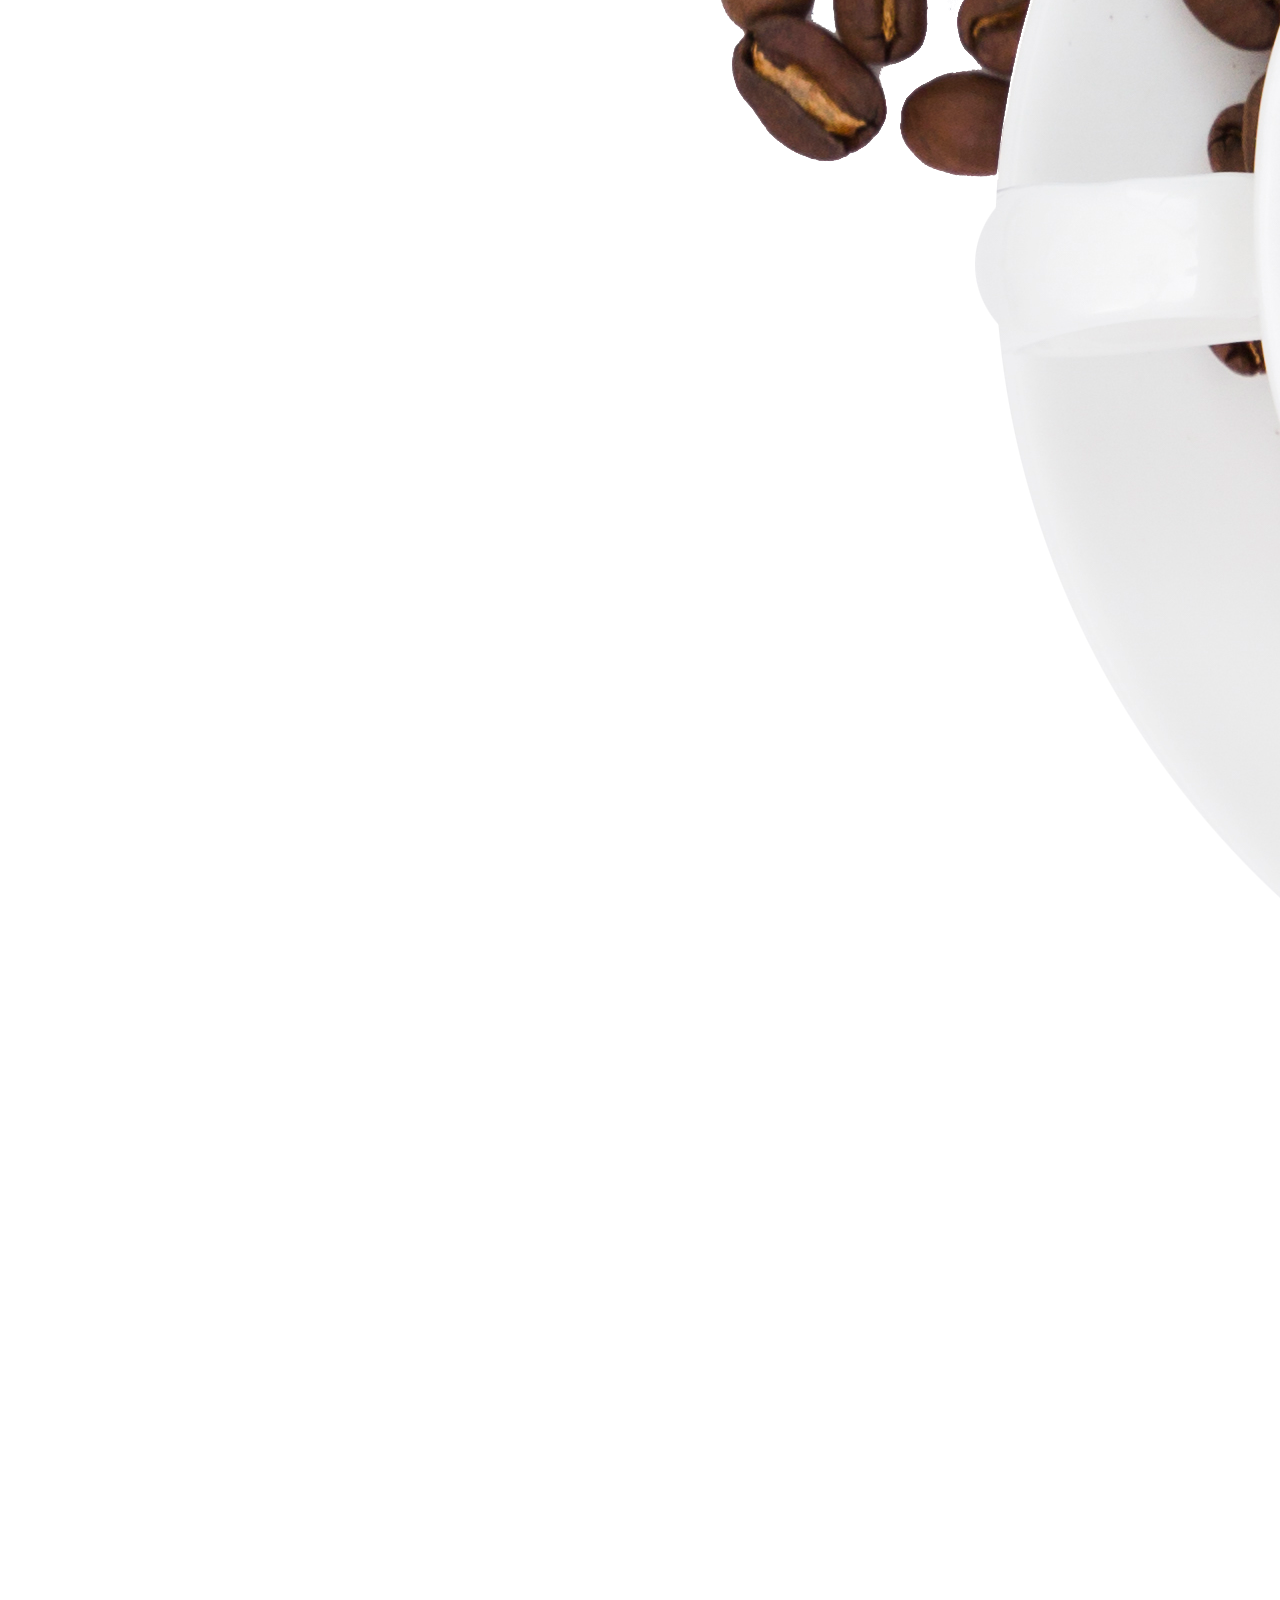
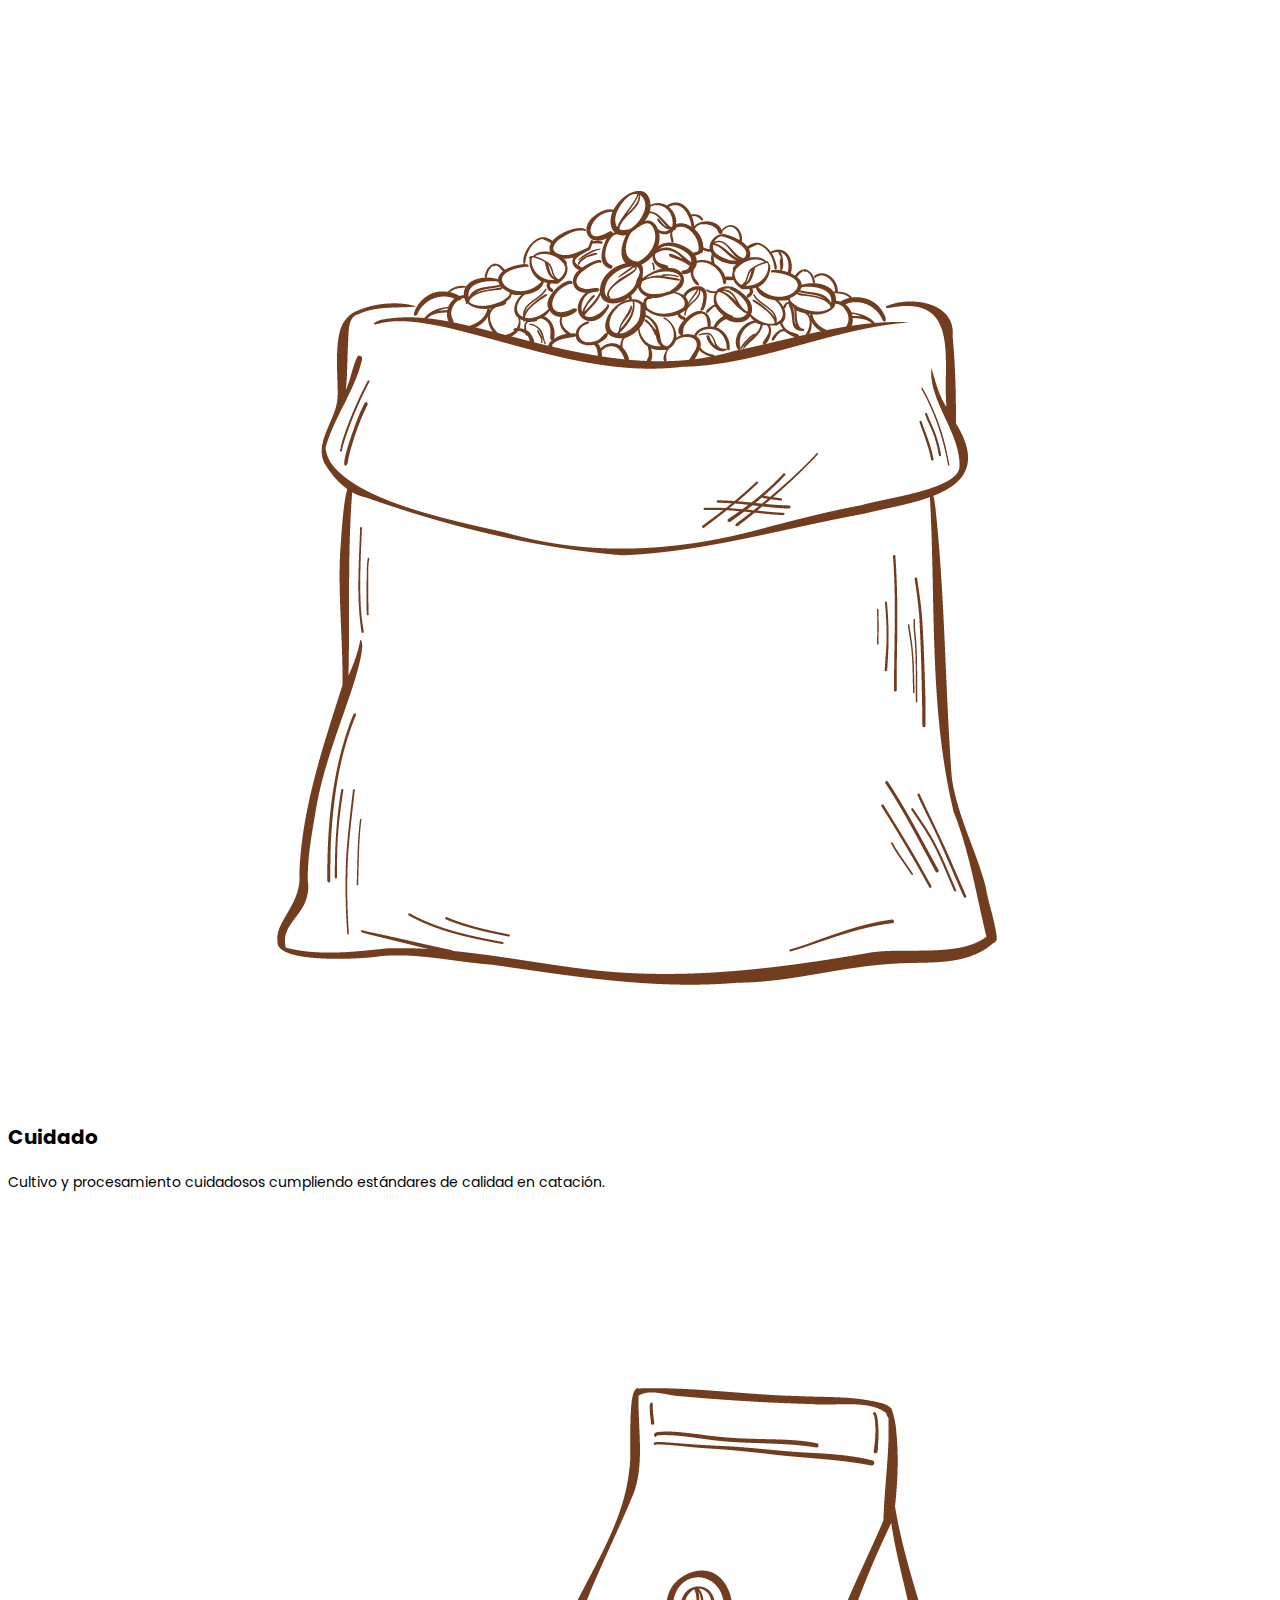
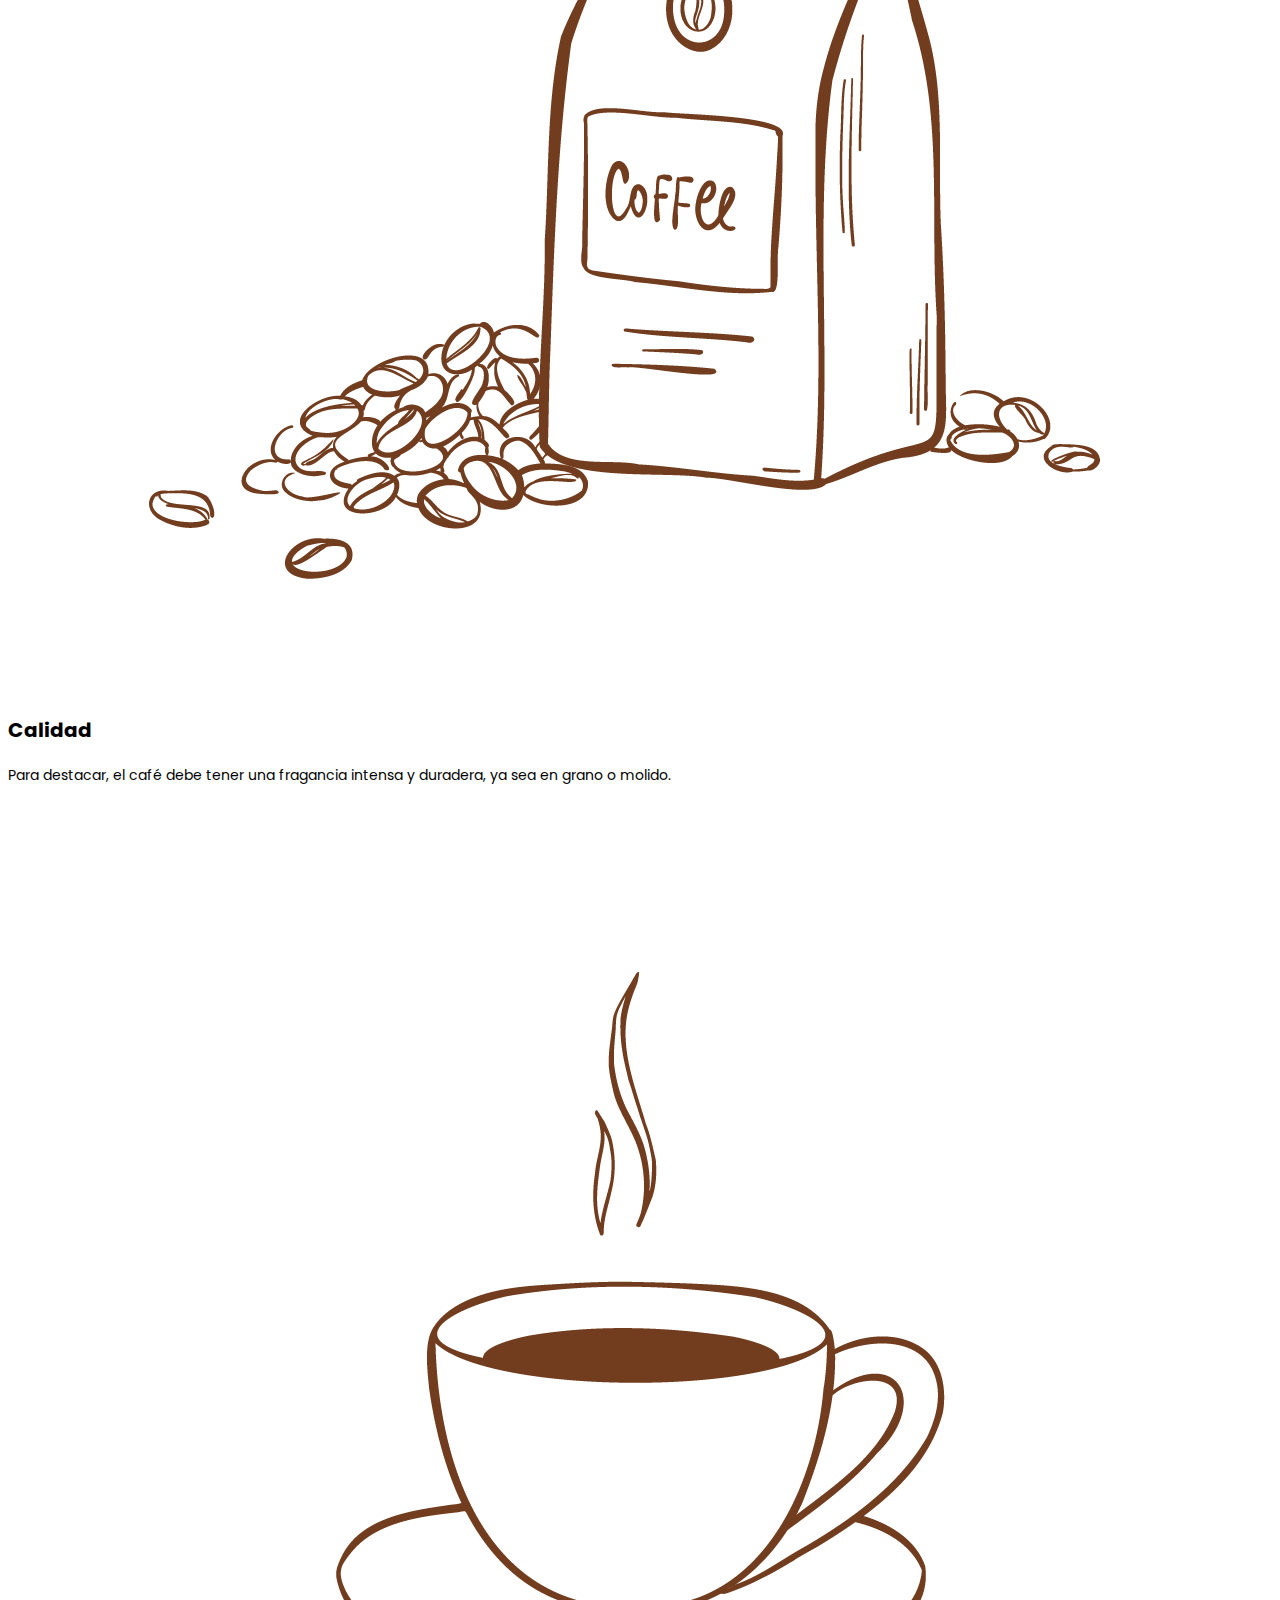
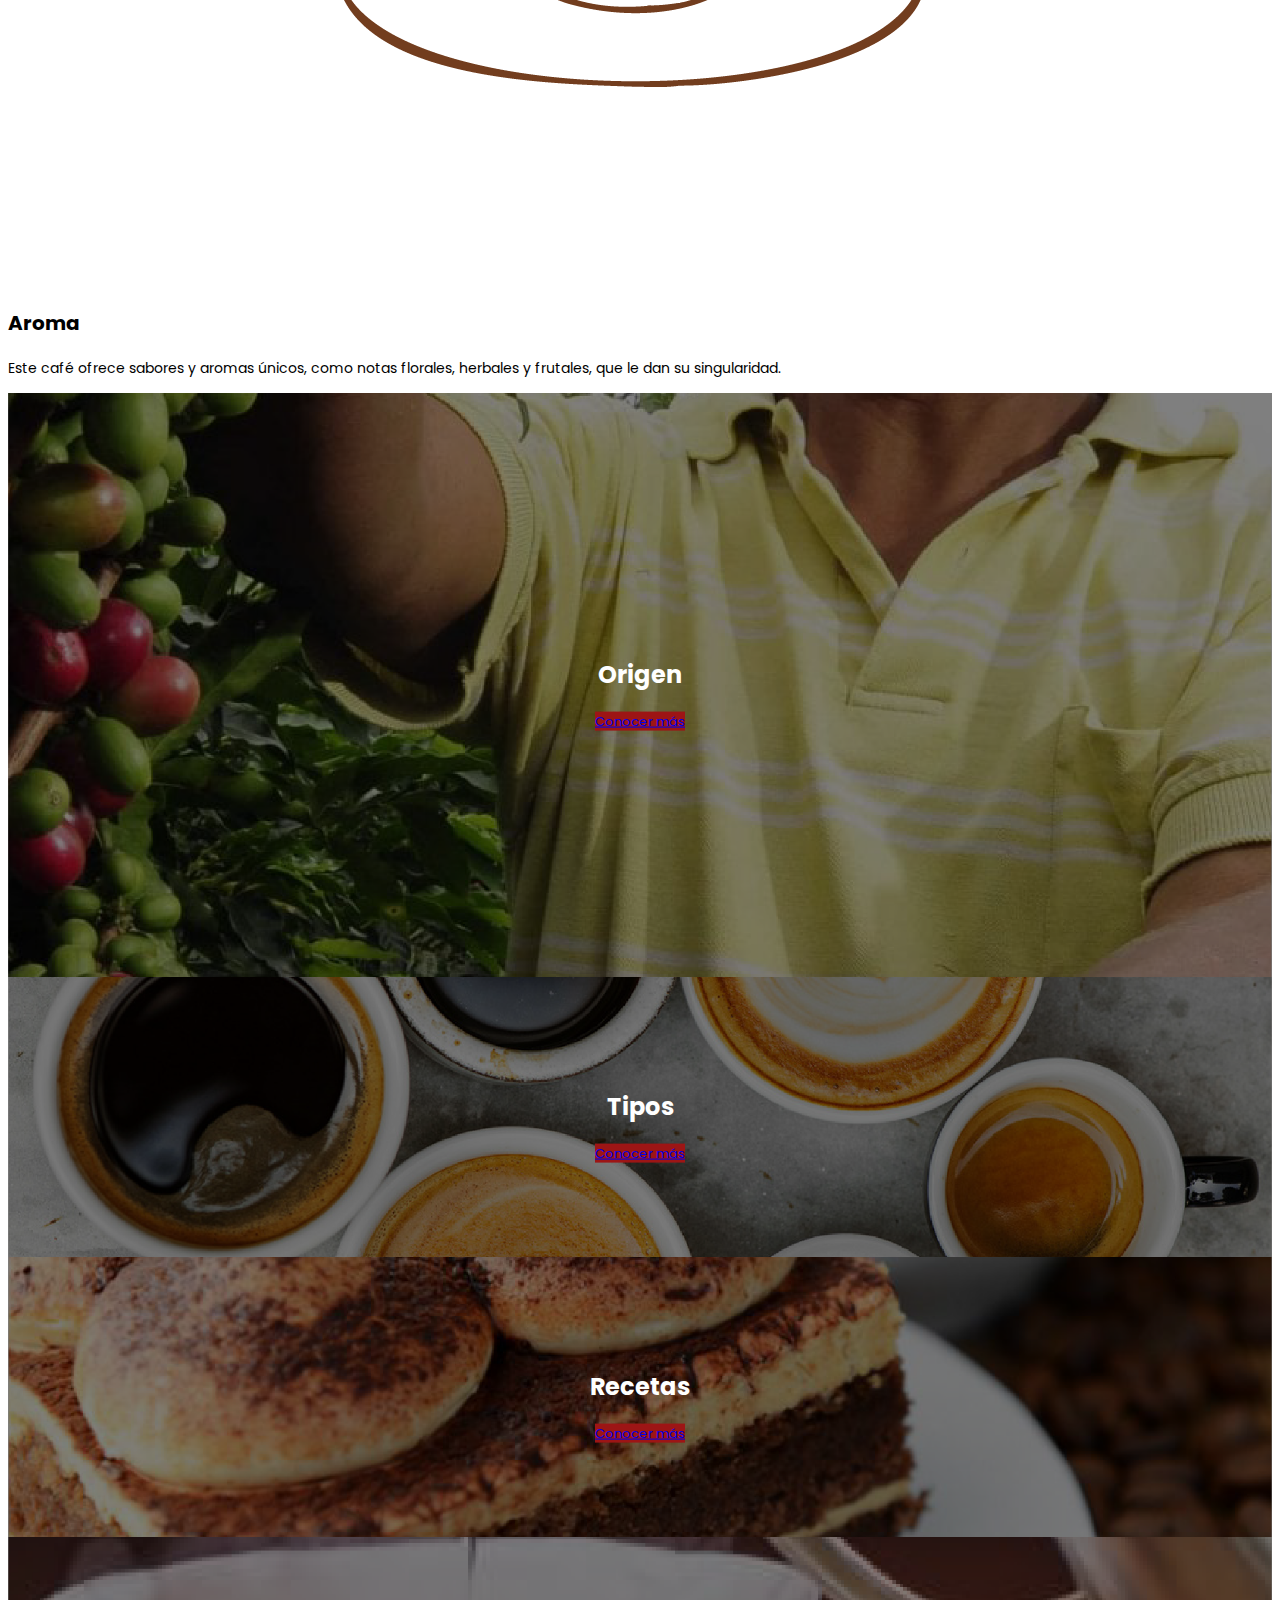
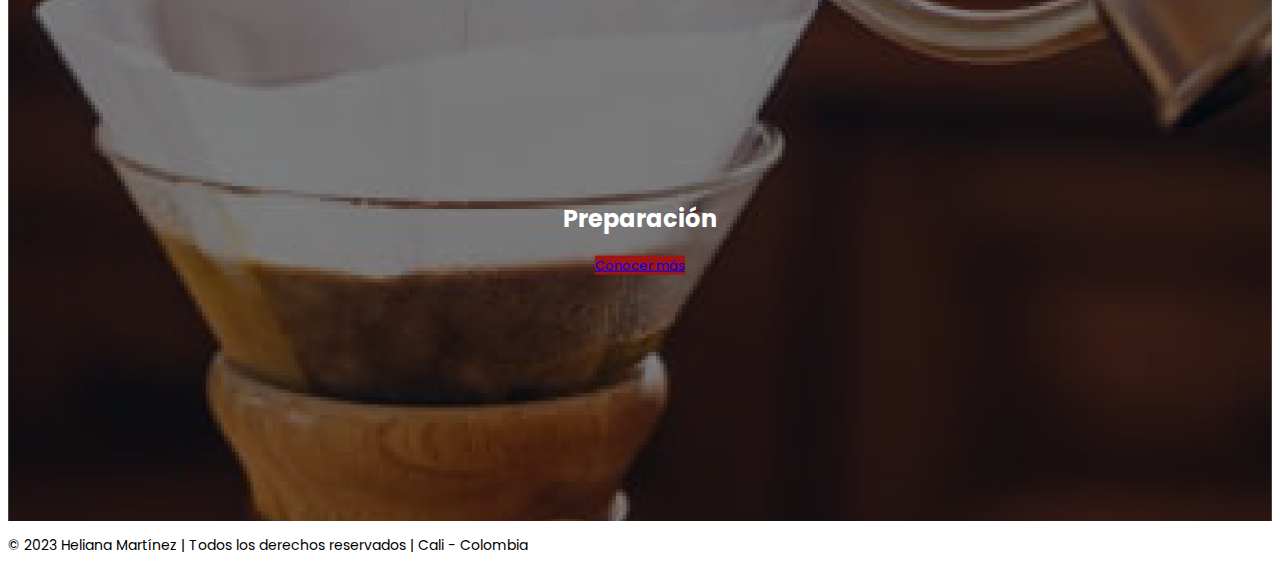
==== commit 07c0b496: "Merge branch 'master' of https://github.com/Heliana92/Coffee-Time" ====
--- a/index.html
+++ b/index.html
@@ -9,14 +9,19 @@
     <link href="https://cdn.jsdelivr.net/npm/bootstrap@5.1.3/dist/css/bootstrap.min.css" rel="stylesheet" integrity="sha384-1BmE4kWBq78iYhFldvKuhfTAU6auU8tT94WrHftjDbrCEXSU1oBoqyl2QvZ6jIW3" crossorigin="anonymous">
 
     <!--Hoja de estilos-->
-    <link rel="stylesheet" href="ESTILOS CSS/Estilos.css">
+    <link rel="stylesheet" href="CSS/Estilos.css">
 
        <!--Fuente-->
     <link rel="stylesheet" href="https://fonts.googleapis.com/css?family=Poppins">
 
+    <!--SEO-->
+    <meta name="description" content="¡Bienvenido a Coffee Time! Somos una plataforma dedicada por completo al apasionante mundo del café. Aquí, los amantes del café y los curiosos pueden sumergirse en el fascinante viaje desde el origen y cultivo de los granos hasta los variados tipos y métodos de preparación.">
+    <meta name="keywords" content="Café, Coffee, Origen del café, tipos de preparación de café, Metodos de preparación del cafe, Recetas de café, Coffee Time, amor por el café">
+
 
     <title>Index Coffee Time</title>
   </head>
+
 
   <body>
 <!-- Nav bar -->
--- a/CSS/Estilos.css
+++ b/CSS/Estilos.css
@@ -0,0 +1,298 @@
+@charset "UTF-8";
+/*------Estilos SCSS------*/
+/*------------------------------Estilos Index------------------------------*/
+/*------Estilos Header------*/
+/* line 8, ../../../OneDrive/Escritorio/PROYECTO DESAROLLO/Coffee Time/scss/Estilos.scss */
+.navbar {
+  font-family: "Poppins", sans-serif;
+  font-size: medium;
+  font-weight: 500;
+  color: black;
+}
+
+/* line 15, ../../../OneDrive/Escritorio/PROYECTO DESAROLLO/Coffee Time/scss/Estilos.scss */
+.navbar-nav .nav-item .nav-link:hover {
+  font-weight: bold;
+  font-size: medium;
+  transform: scale(1);
+}
+
+/* line 21, ../../../OneDrive/Escritorio/PROYECTO DESAROLLO/Coffee Time/scss/Estilos.scss */
+.navbar-nav .nav-item .nav-link {
+  margin-right: 10px;
+}
+
+/*------Estilos banner------*/
+/* line 26, ../../../OneDrive/Escritorio/PROYECTO DESAROLLO/Coffee Time/scss/Estilos.scss */
+.banner-principal {
+  background-image: url("../IMAGENES/INDEX/banner/fresh-coffee-steams-wooden-table-close-up-generative-ai.jpg");
+  background-size: cover;
+  background-position: center;
+  width: 100%;
+  display: flex;
+  align-items: center;
+  justify-content: center;
+  transition: transform 0.2s;
+  position: relative;
+  padding: 20px;
+  color: #fff;
+  min-height: 600px;
+}
+
+/* line 41, ../../../OneDrive/Escritorio/PROYECTO DESAROLLO/Coffee Time/scss/Estilos.scss */
+.Tituloprincipal {
+  font-family: "Poppins", sans-serif;
+  font-weight: bold;
+  letter-spacing: 2px;
+  font-size: 50px;
+  position: relative;
+  z-index: 1;
+}
+
+/* Overlay banner*/
+/* line 51, ../../../OneDrive/Escritorio/PROYECTO DESAROLLO/Coffee Time/scss/Estilos.scss */
+.overlay-hero {
+  position: absolute;
+  top: 0;
+  left: 0;
+  width: 100%;
+  height: 100%;
+  background-color: rgba(0, 0, 0, 0.5);
+  /*z-index: -1;*/
+}
+
+/*------Estilos primera sección------*/
+/* line 62, ../../../OneDrive/Escritorio/PROYECTO DESAROLLO/Coffee Time/scss/Estilos.scss */
+h2.text-center {
+  font-family: "Poppins", sans-serif;
+  font-size: 25px;
+  font-weight: bold;
+  margin-bottom: 20px;
+}
+
+/* line 69, ../../../OneDrive/Escritorio/PROYECTO DESAROLLO/Coffee Time/scss/Estilos.scss */
+p.justificado-principal {
+  font-family: "Poppins", sans-serif;
+  font-size: 18px;
+  text-align: justify;
+}
+
+/*------Estilos segunda sección------*/
+/* Estilos items col*/
+/* line 78, ../../../OneDrive/Escritorio/PROYECTO DESAROLLO/Coffee Time/scss/Estilos.scss */
+h3 {
+  font-family: "Poppins", sans-serif;
+  font-size: 20px;
+  font-weight: bold;
+}
+
+/* Estilos para los párrafos de los items */
+/* line 85, ../../../OneDrive/Escritorio/PROYECTO DESAROLLO/Coffee Time/scss/Estilos.scss */
+p {
+  font-family: "Poppins", sans-serif;
+  font-size: 14px;
+}
+
+/* Estilos para las imágenes de los items */
+/* line 91, ../../../OneDrive/Escritorio/PROYECTO DESAROLLO/Coffee Time/scss/Estilos.scss */
+.img-cafe {
+  max-width: 100%;
+  height: auto;
+  display: block;
+  padding: 10px;
+  margin: 0 auto;
+}
+
+/* Estilos para la imagen central */
+/* line 100, ../../../OneDrive/Escritorio/PROYECTO DESAROLLO/Coffee Time/scss/Estilos.scss */
+.text-center .img-fluid.mx-auto.my-auto {
+  display: block;
+  margin: 0 auto;
+}
+
+/*------Estilos tercera sección------ */
+/* line 107, ../../../OneDrive/Escritorio/PROYECTO DESAROLLO/Coffee Time/scss/Estilos.scss */
+.custom-column {
+  position: relative;
+}
+
+/* line 111, ../../../OneDrive/Escritorio/PROYECTO DESAROLLO/Coffee Time/scss/Estilos.scss */
+.background-image {
+  background-size: cover;
+  background-position: center;
+  height: 280px;
+  position: relative;
+}
+
+/* line 118, ../../../OneDrive/Escritorio/PROYECTO DESAROLLO/Coffee Time/scss/Estilos.scss */
+.background-image-2 {
+  background-size: cover;
+  background-position: center;
+  height: 584px;
+  position: relative;
+}
+
+/* line 125, ../../../OneDrive/Escritorio/PROYECTO DESAROLLO/Coffee Time/scss/Estilos.scss */
+.overlay {
+  position: absolute;
+  top: 0;
+  left: 0;
+  width: 100%;
+  height: 100%;
+  background-color: rgba(0, 0, 0, 0.5);
+}
+
+/* line 134, ../../../OneDrive/Escritorio/PROYECTO DESAROLLO/Coffee Time/scss/Estilos.scss */
+.center-text {
+  position: absolute;
+  top: 50%;
+  left: 50%;
+  transform: translate(-50%, -50%);
+  color: white;
+  text-align: center;
+}
+
+/* line 143, ../../../OneDrive/Escritorio/PROYECTO DESAROLLO/Coffee Time/scss/Estilos.scss */
+.btn-primary {
+  background-color: #9d1515;
+  border-color: #9d1515;
+  font-family: "Poppins", sans-serif;
+  font-size: small;
+  font-weight: normal;
+}
+
+/* line 151, ../../../OneDrive/Escritorio/PROYECTO DESAROLLO/Coffee Time/scss/Estilos.scss */
+.btn-primary:hover {
+  background-color: #030303;
+  border-color: #000000;
+  color: #ffffff;
+}
+
+/*------------------------------Estilos Origen------------------------------*/
+/* line 160, ../../../OneDrive/Escritorio/PROYECTO DESAROLLO/Coffee Time/scss/Estilos.scss */
+.banner-Origen {
+  background-image: url("../IMAGENES/ORIGEN/banner origen.jpg");
+  background-size: cover;
+  background-position: center;
+  width: 100%;
+  display: flex;
+  align-items: center;
+  justify-content: center;
+  transition: transform 0.2s;
+  position: relative;
+  padding: 20px;
+  color: #fff;
+  min-height: 600px;
+}
+
+/* Estilo primera sección */
+/* line 176, ../../../OneDrive/Escritorio/PROYECTO DESAROLLO/Coffee Time/scss/Estilos.scss */
+.justificado-secundario {
+  font-family: "Poppins", sans-serif;
+  font-size: 14px;
+  text-align: justify;
+}
+
+/* Estilo segunda sección */
+/* line 183, ../../../OneDrive/Escritorio/PROYECTO DESAROLLO/Coffee Time/scss/Estilos.scss */
+.h3 .text-center {
+  font-family: "Poppins", sans-serif;
+  font-size: 20px;
+  font-weight: bold;
+}
+
+/* line 189, ../../../OneDrive/Escritorio/PROYECTO DESAROLLO/Coffee Time/scss/Estilos.scss */
+p.justificado-secundario {
+  font-family: "Poppins", sans-serif;
+  font-size: 14px;
+  text-align: justify;
+}
+
+/*------------------------------Estilos tipos------------------------------*/
+/* line 197, ../../../OneDrive/Escritorio/PROYECTO DESAROLLO/Coffee Time/scss/Estilos.scss */
+.banner-tipos {
+  background-image: url("../IMAGENES/TIPOS/Tipos_de_cafe.jpg");
+  background-size: cover;
+  background-position: center;
+  width: 100%;
+  display: flex;
+  align-items: center;
+  justify-content: center;
+  transition: transform 0.2s;
+  position: relative;
+  padding: 20px;
+  color: #fff;
+  min-height: 600px;
+}
+
+/* line 211, ../../../OneDrive/Escritorio/PROYECTO DESAROLLO/Coffee Time/scss/Estilos.scss */
+.h2, h2 {
+  font-family: "Poppins", sans-serif;
+  font-size: 24px;
+  font-weight: bold;
+  /* Peso de la fuente */
+}
+
+/*------------------------------Estilos metodos------------------------------*/
+/* line 219, ../../../OneDrive/Escritorio/PROYECTO DESAROLLO/Coffee Time/scss/Estilos.scss */
+.banner-metodos {
+  background-image: url("../IMAGENES/METODOS/banner preparacion.jpg");
+  background-size: cover;
+  background-position: center;
+  width: 100%;
+  display: flex;
+  align-items: center;
+  justify-content: center;
+  transition: transform 0.2s;
+  position: relative;
+  padding: 20px;
+  color: #fff;
+  min-height: 600px;
+}
+
+/* line 234, ../../../OneDrive/Escritorio/PROYECTO DESAROLLO/Coffee Time/scss/Estilos.scss */
+.ImagenPreparación {
+  width: 300px;
+  height: 200px;
+  object-fit: cover;
+}
+
+/*------------------------------Estilos recetas------------------------------*/
+/* line 241, ../../../OneDrive/Escritorio/PROYECTO DESAROLLO/Coffee Time/scss/Estilos.scss */
+.banner-recetas {
+  background-image: url("../IMAGENES/RECETAS/banner recetas.jpg");
+  background-size: cover;
+  background-position: center;
+  width: 100%;
+  display: flex;
+  align-items: center;
+  justify-content: center;
+  transition: transform 0.2s;
+  position: relative;
+  padding: 20px;
+  color: #fff;
+  min-height: 600px;
+}
+
+/* line 256, ../../../OneDrive/Escritorio/PROYECTO DESAROLLO/Coffee Time/scss/Estilos.scss */
+.FiltrosRecetas {
+  margin-bottom: 10px;
+  margin-top: 10px;
+  font-family: "Poppins", sans-serif;
+  outline: 0;
+  background: #ffffff;
+  color: #fff;
+  padding: 4px;
+  border-radius: 9px;
+  border: 2px solid black;
+  color: black;
+}
+
+/* line 269, ../../../OneDrive/Escritorio/PROYECTO DESAROLLO/Coffee Time/scss/Estilos.scss */
+.ImagenRecetas {
+  width: 300px;
+  height: 200px;
+  object-fit: cover;
+}
+
+/*# sourceMappingURL=Estilos.css.map */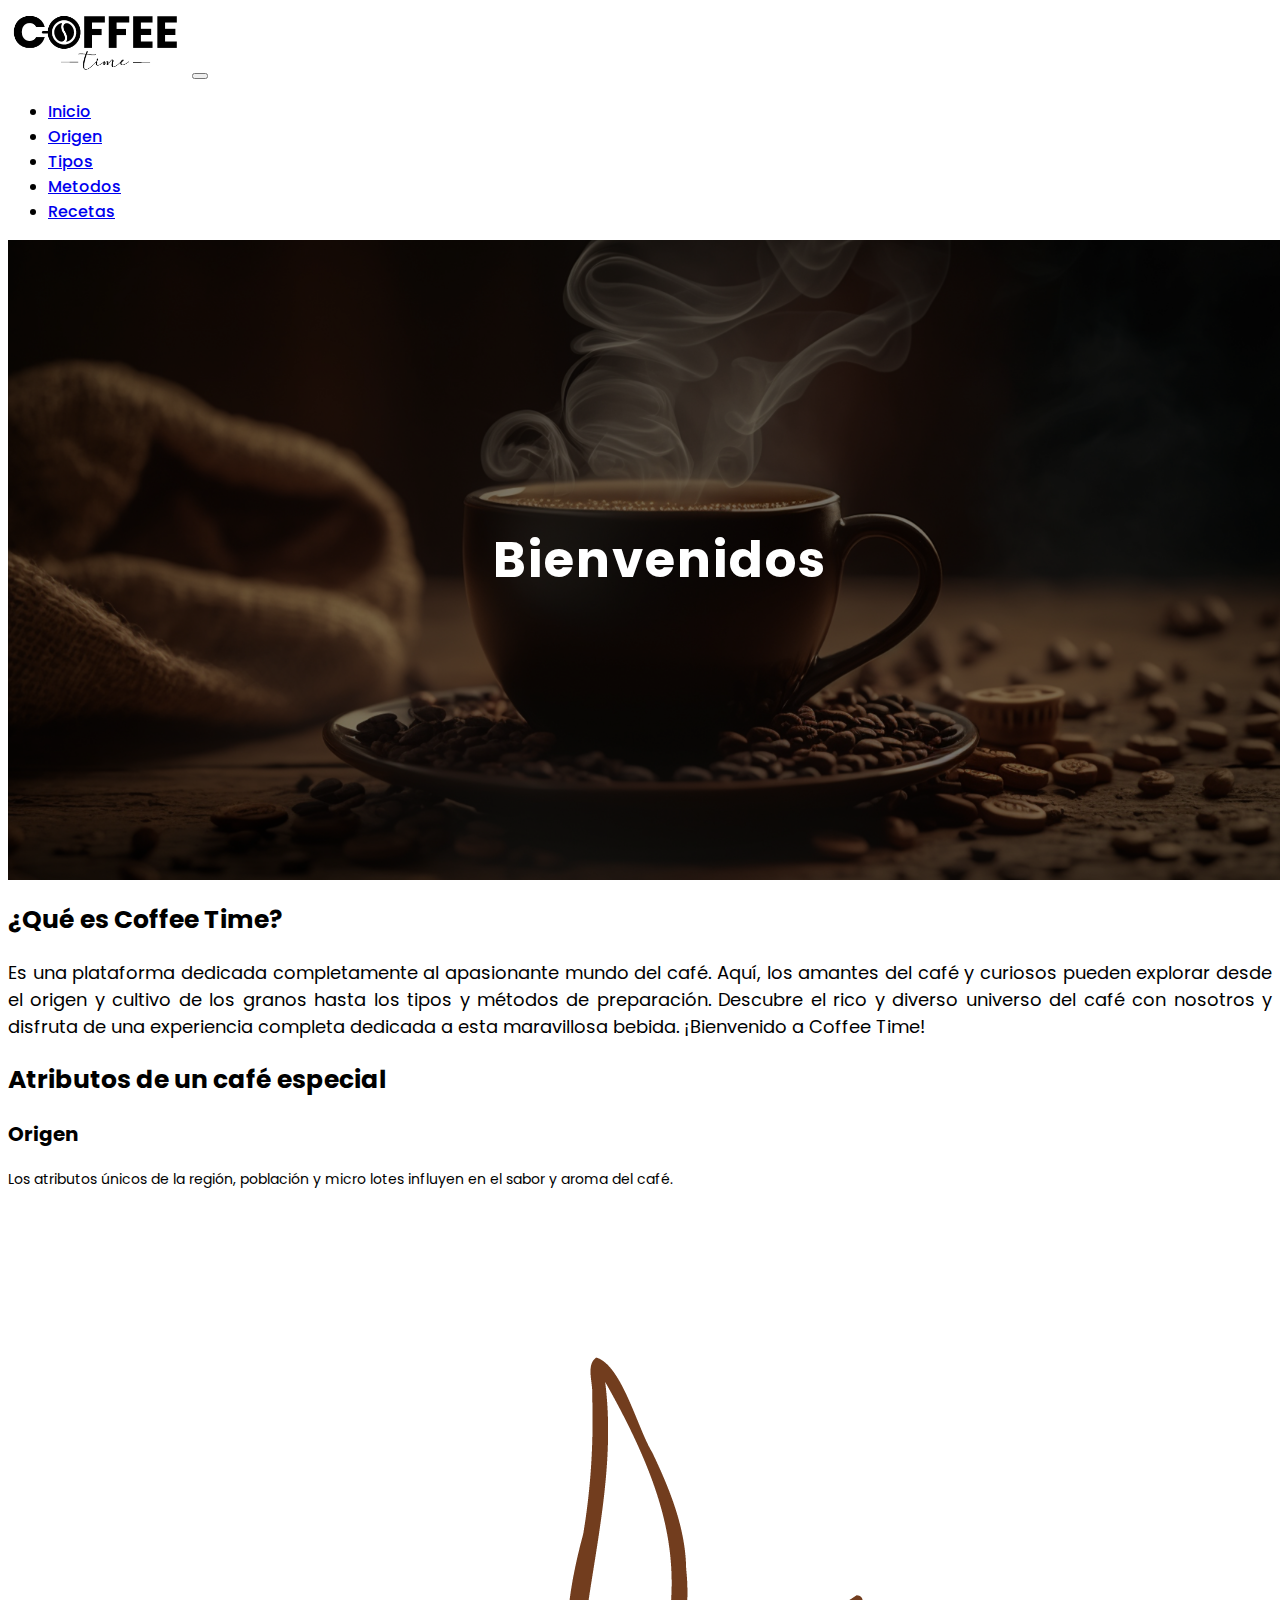
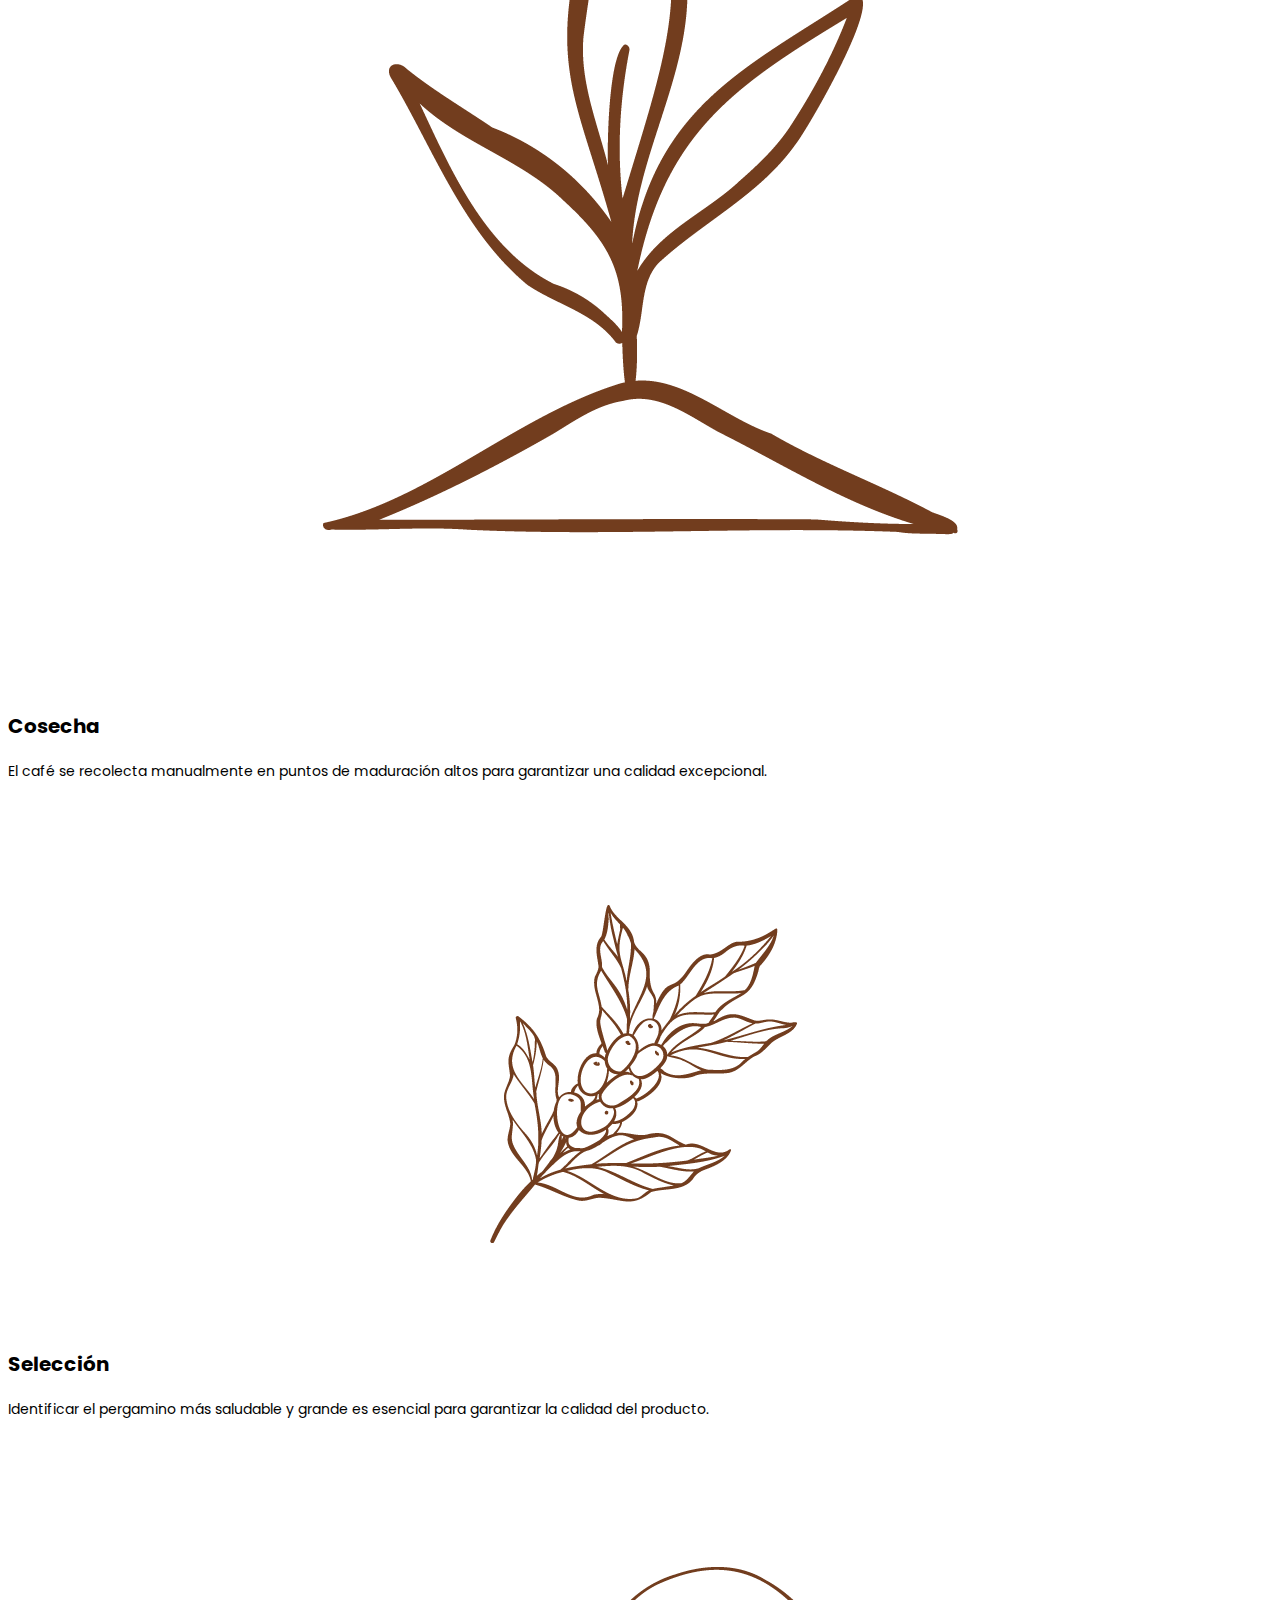
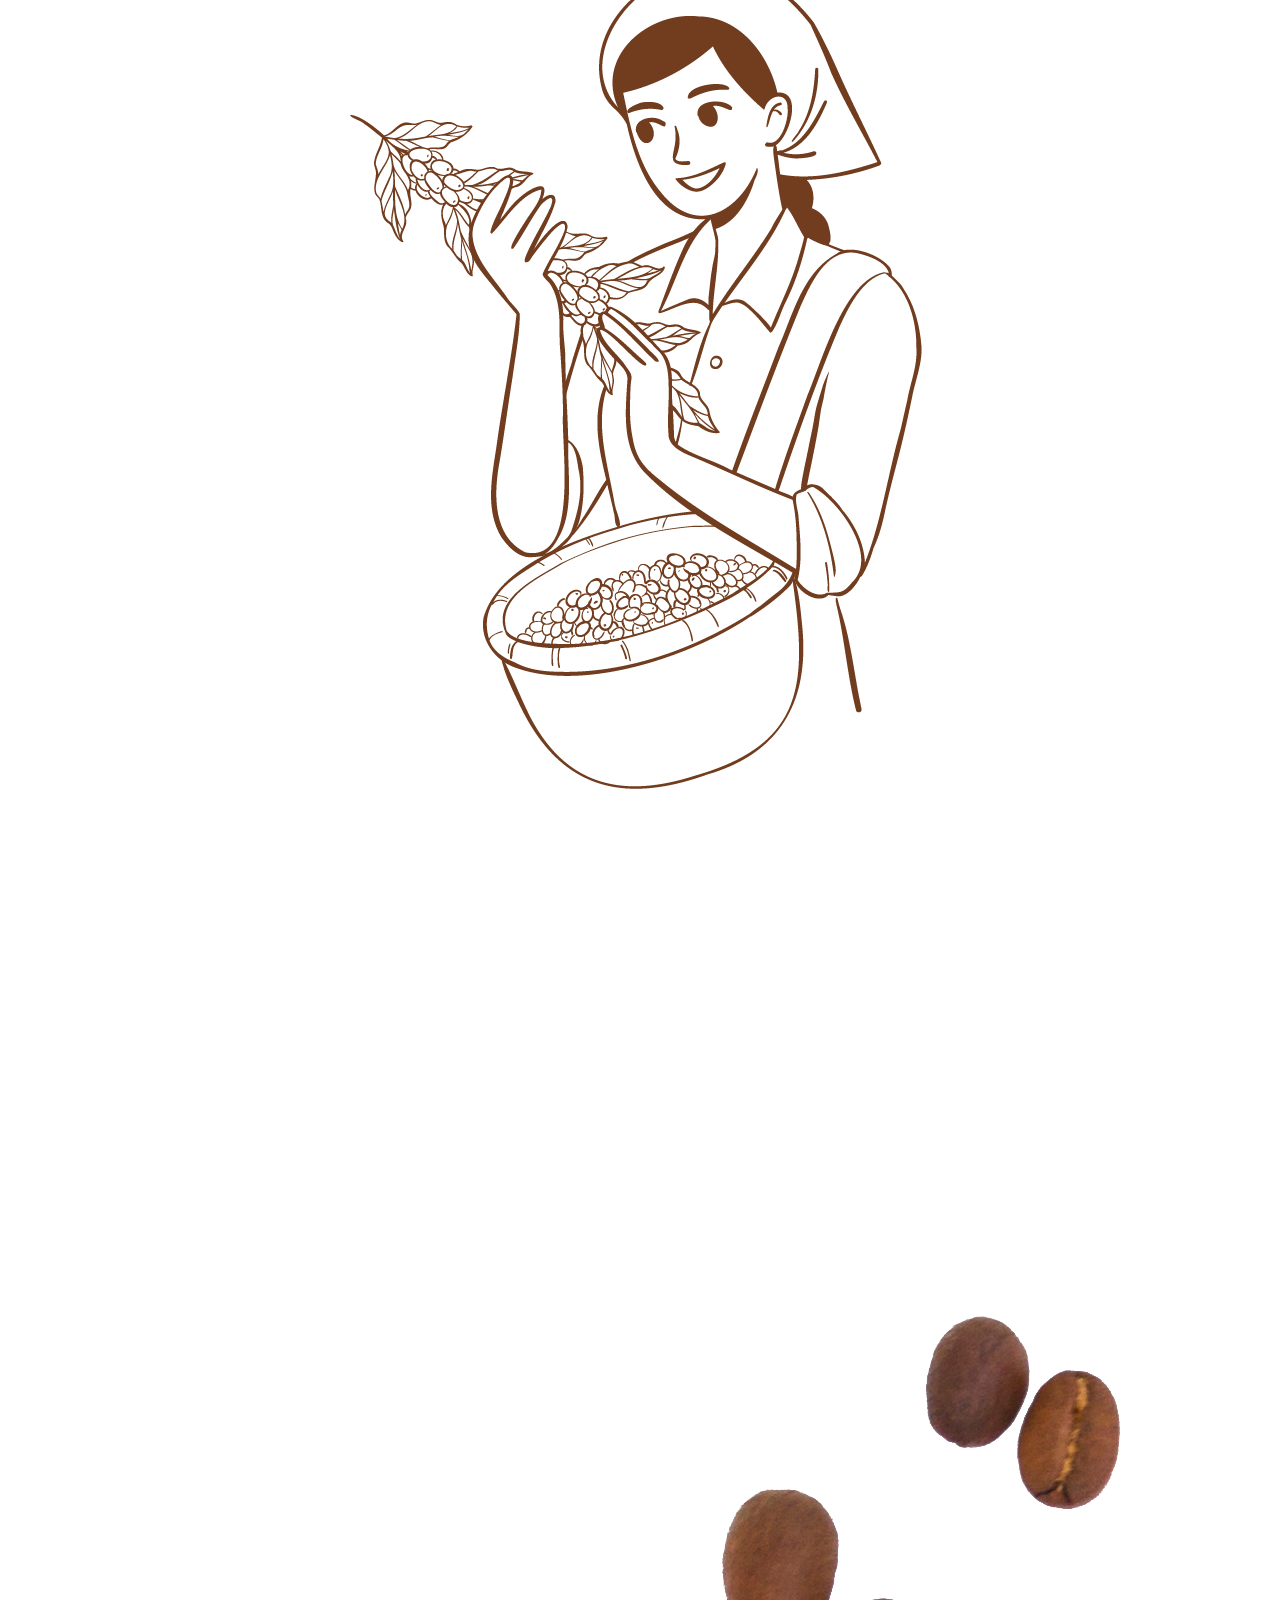
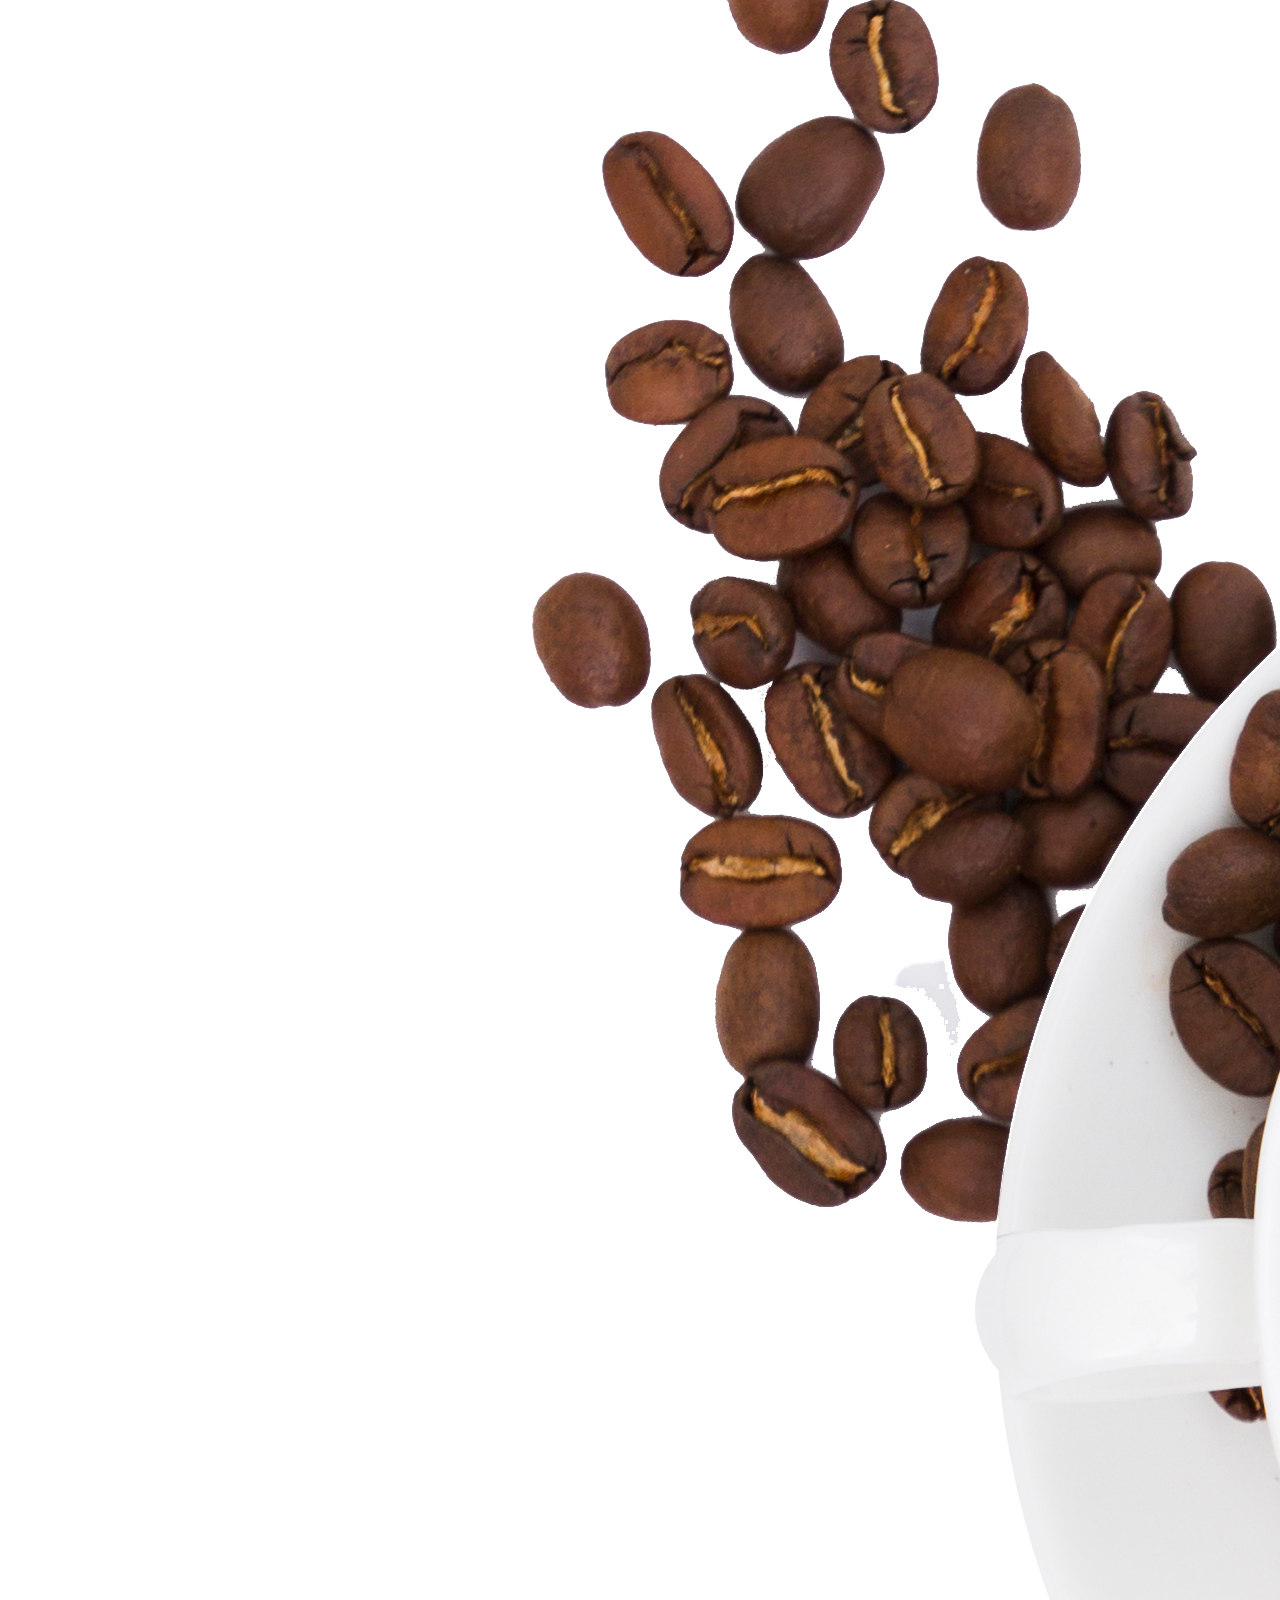
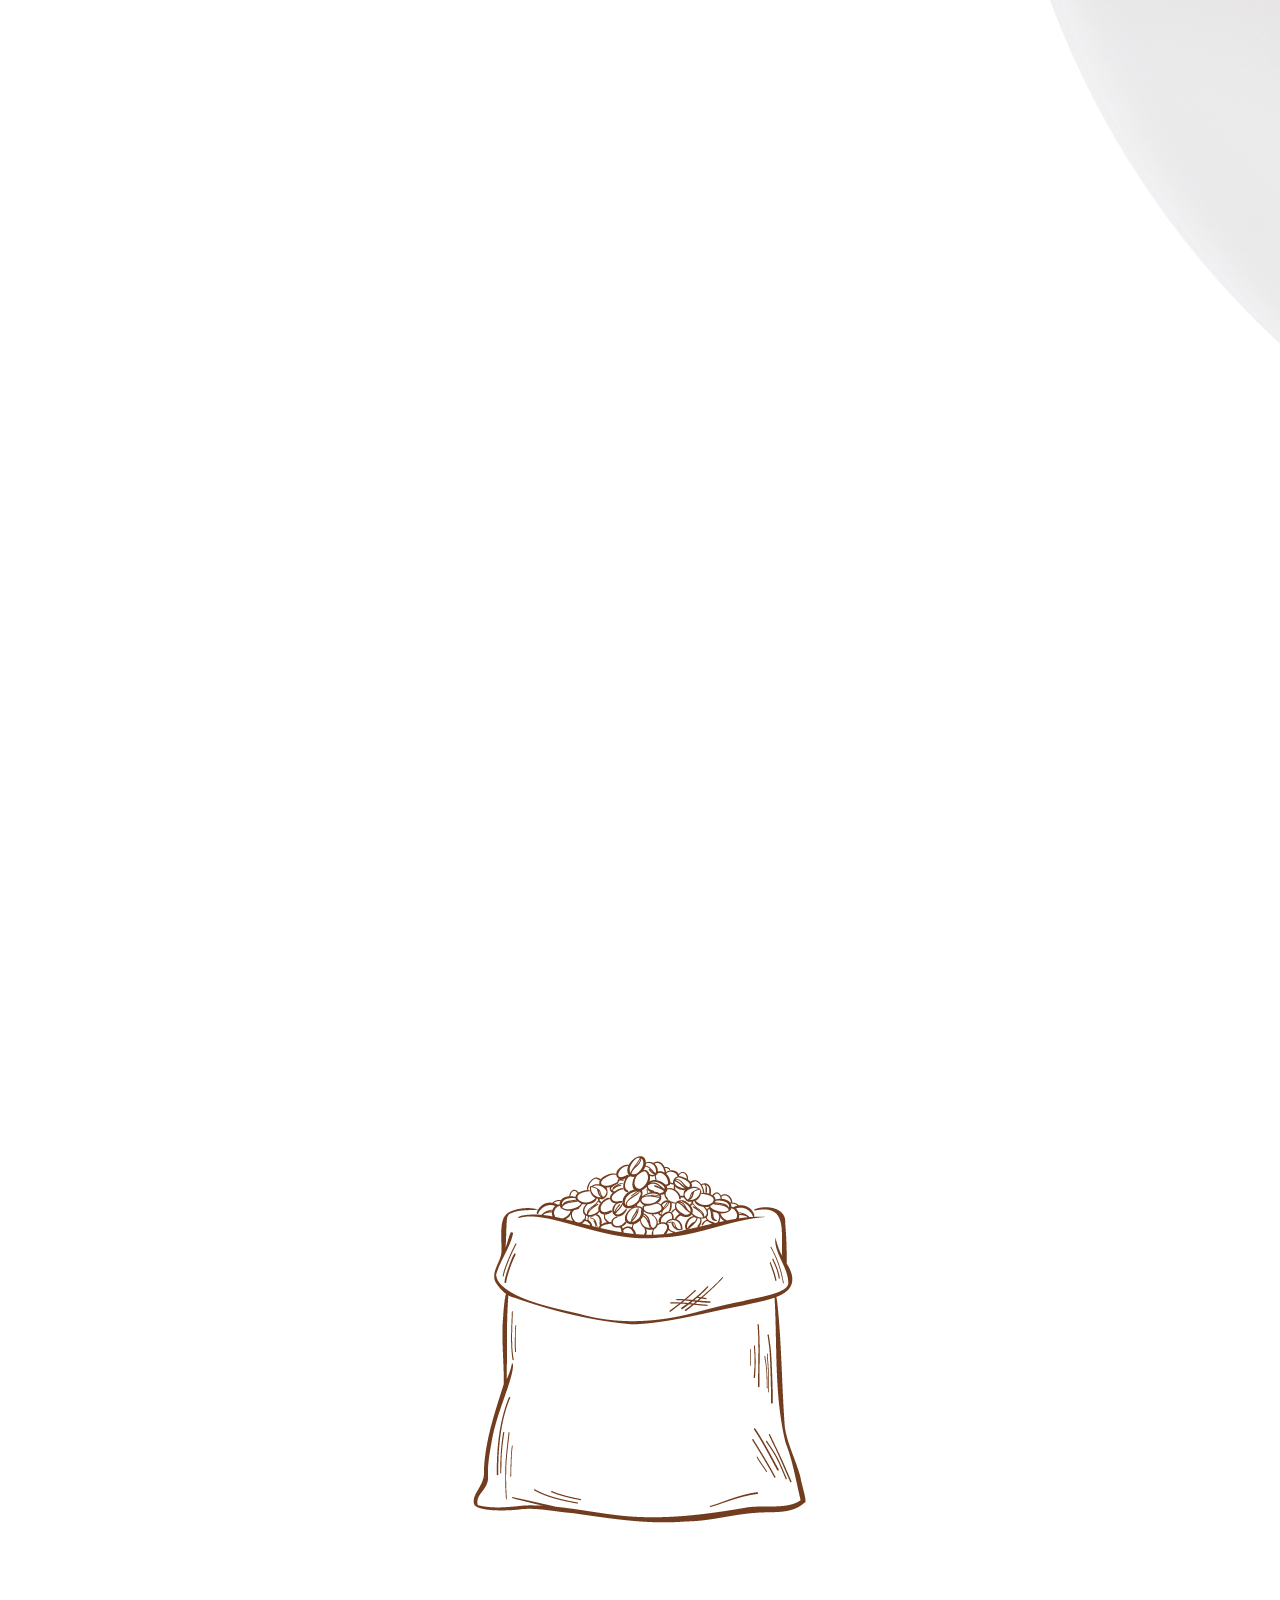
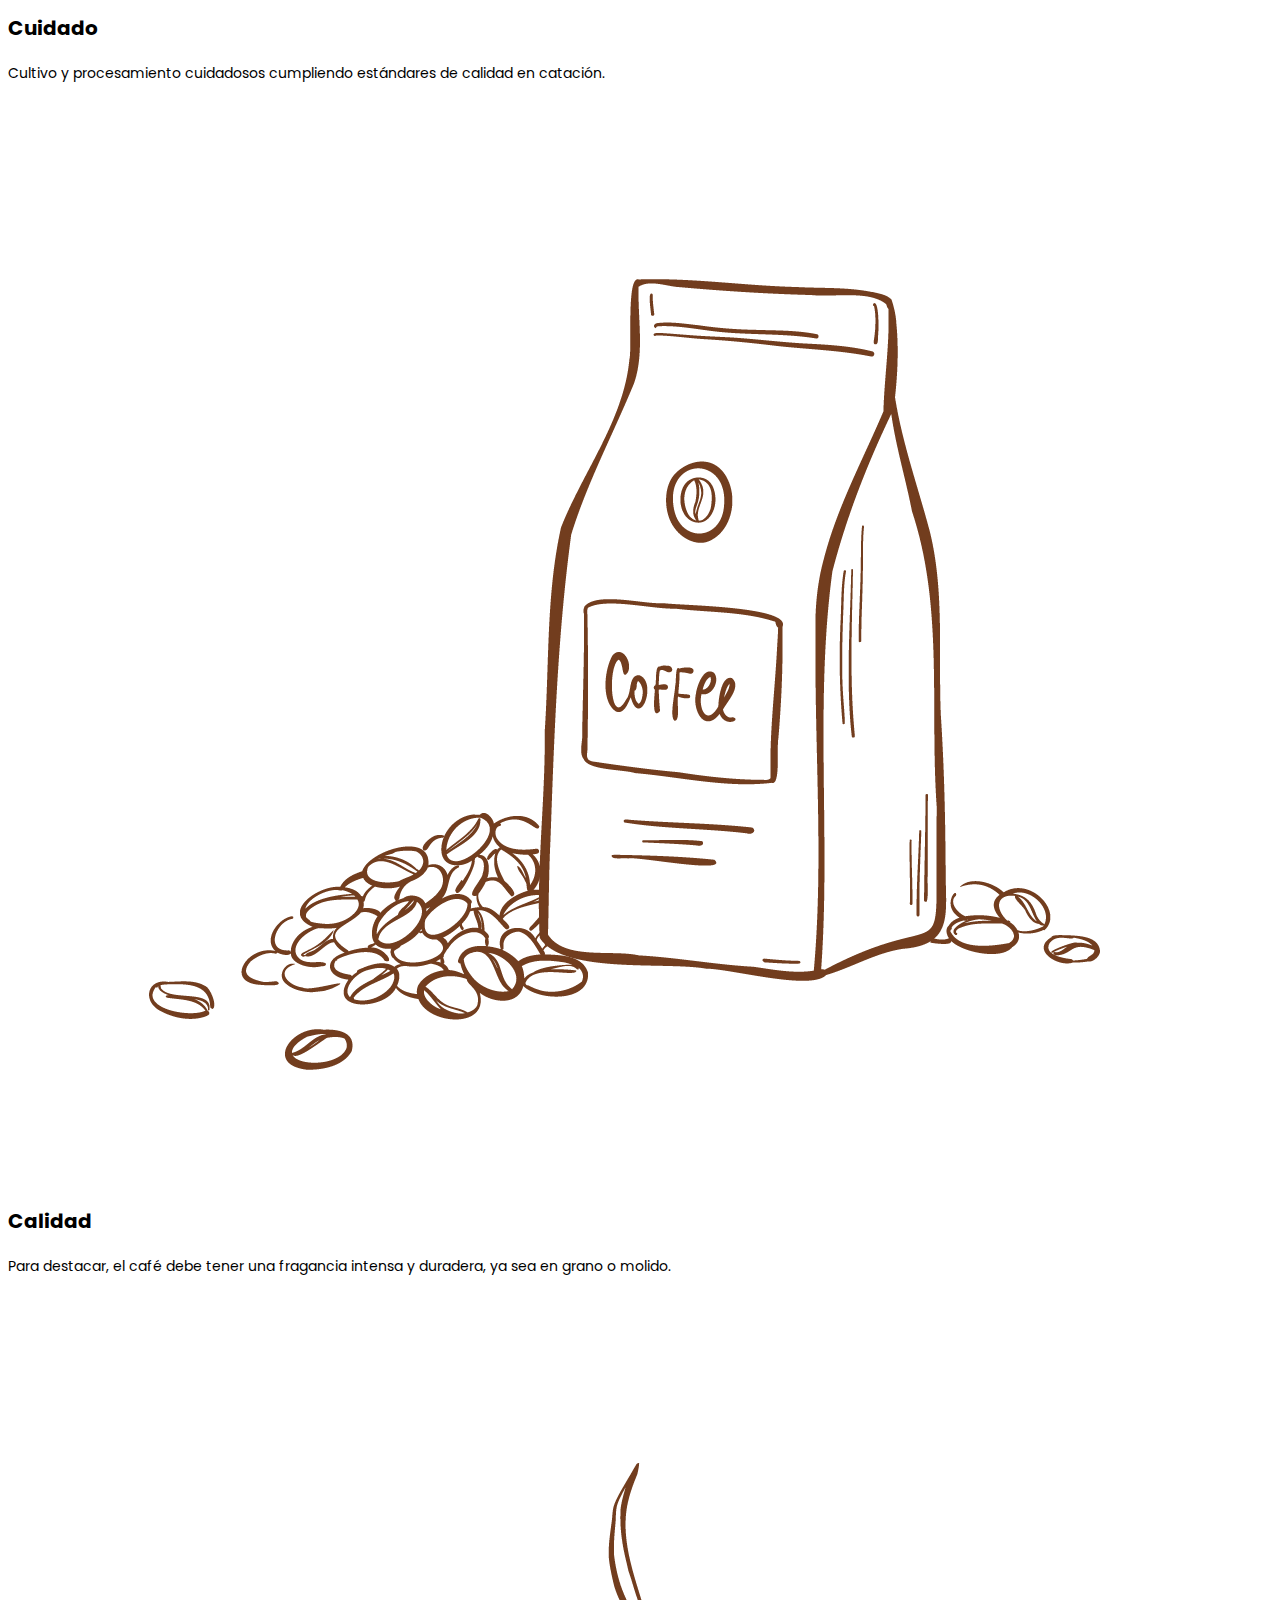
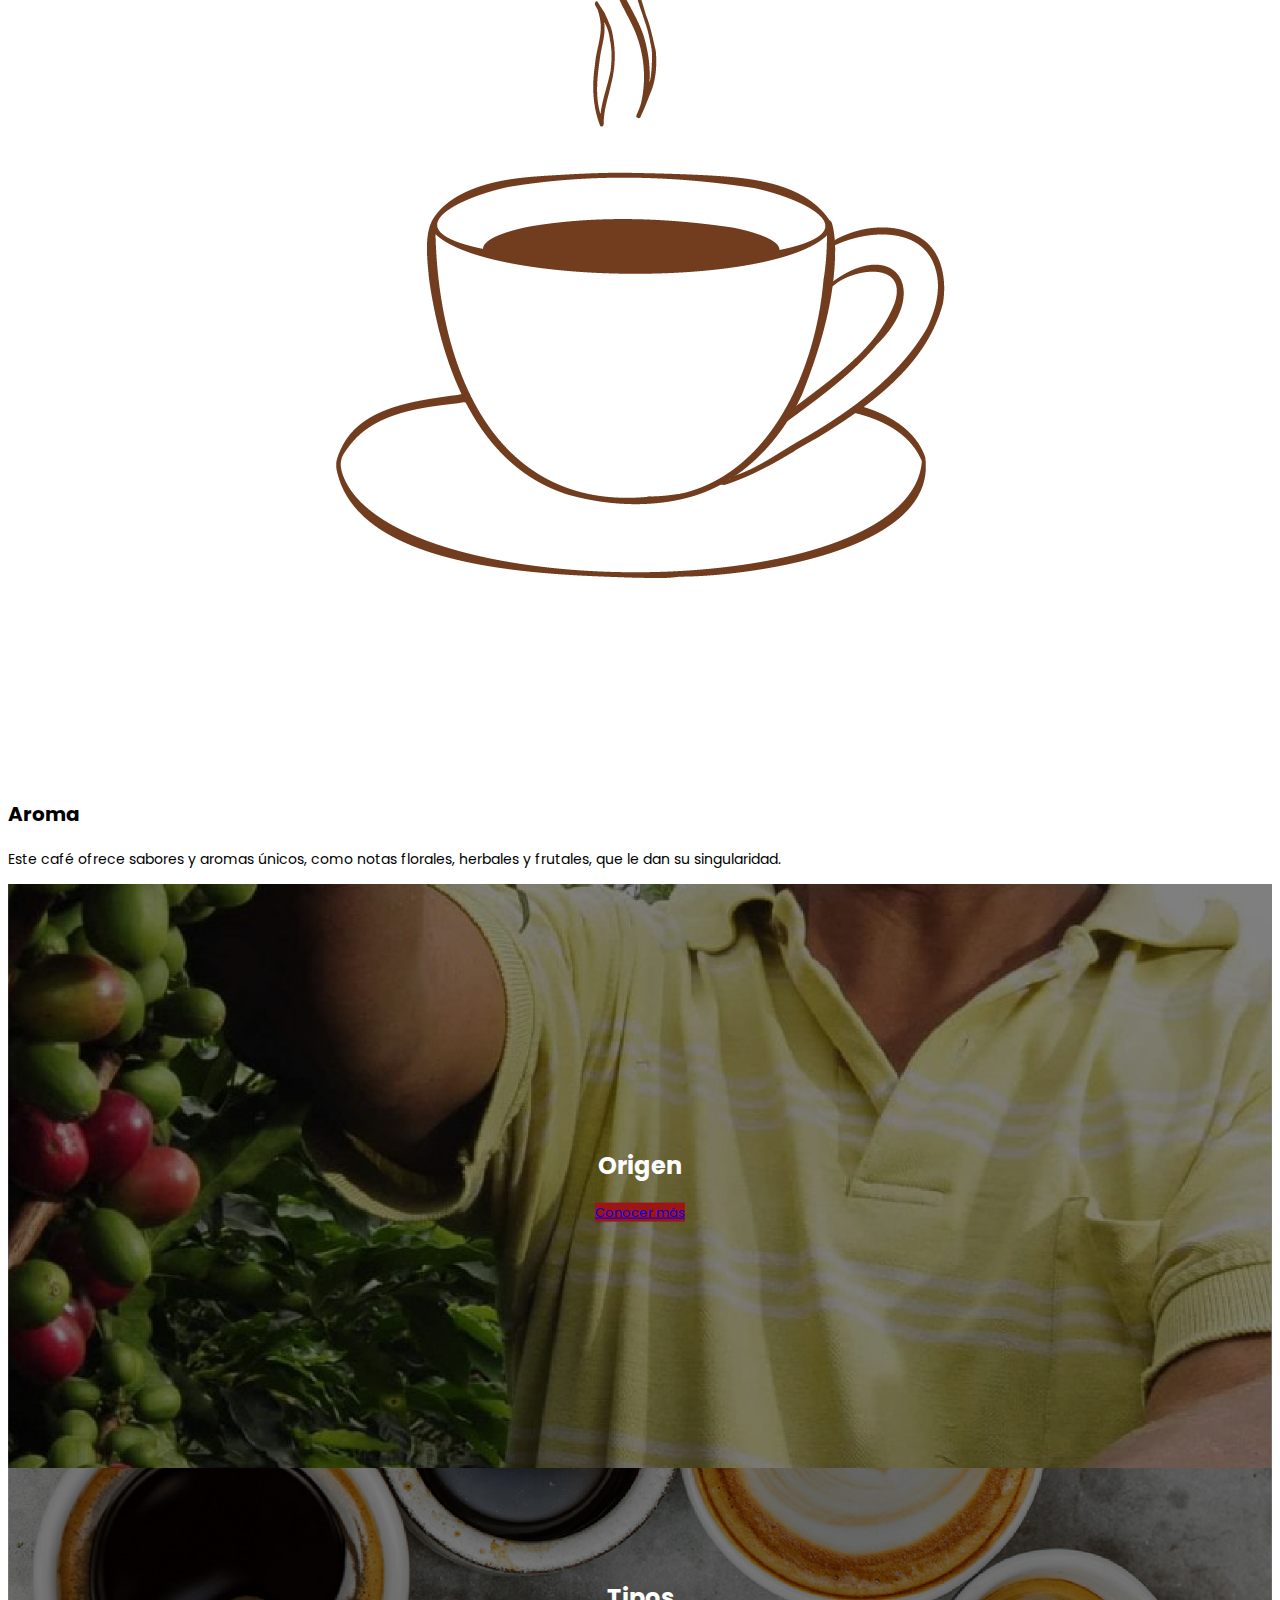
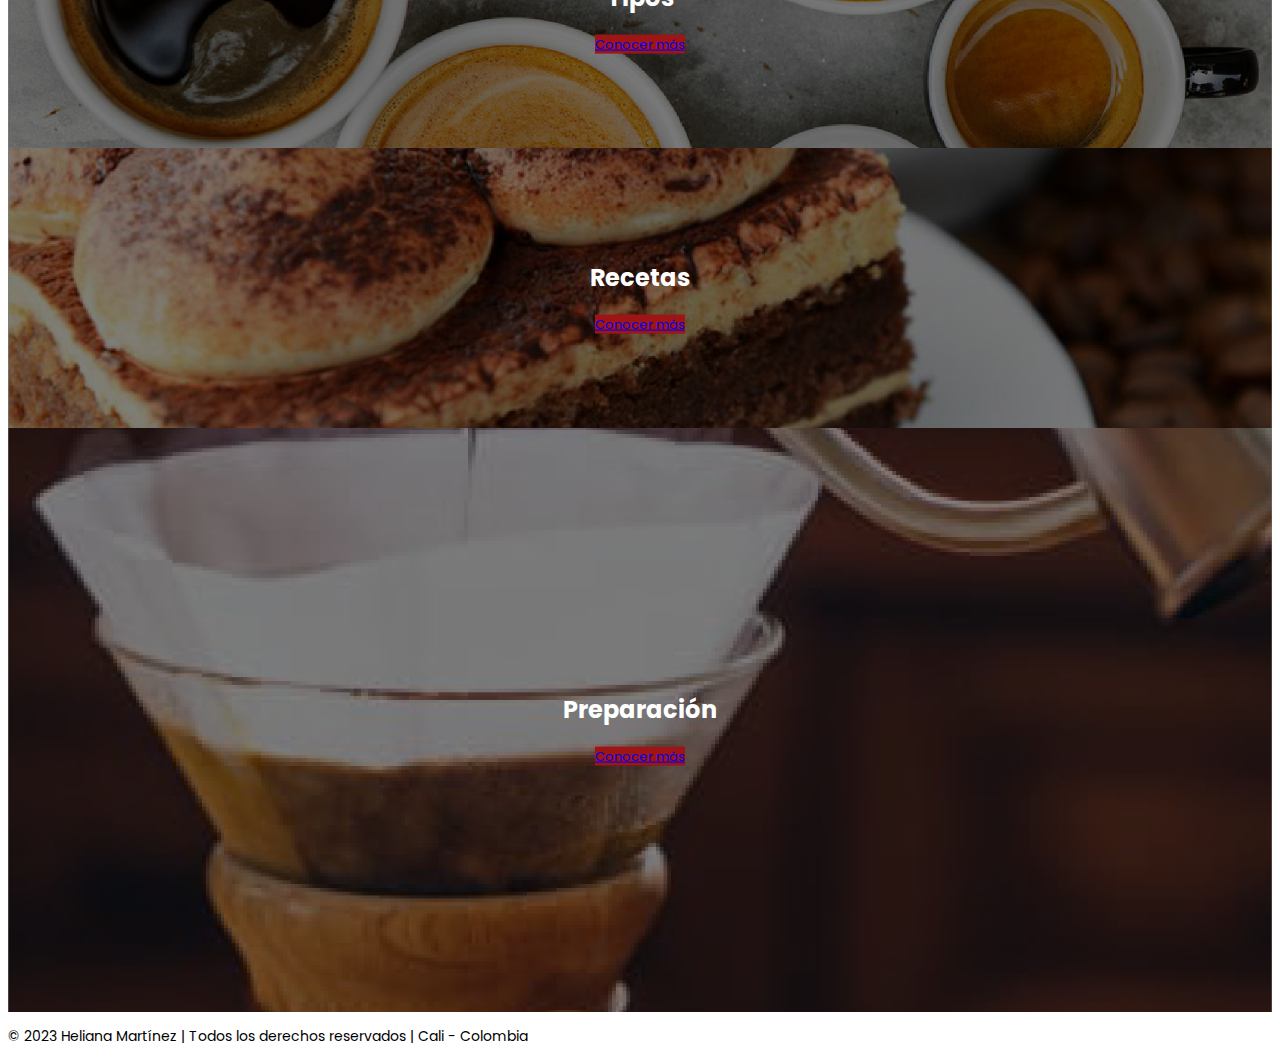
==== commit 4e0f1333: "Ajustes en página recetas y poner alt al logo" ====
--- a/index.html
+++ b/index.html
@@ -17,6 +17,9 @@
     <!--SEO-->
     <meta name="description" content="¡Bienvenido a Coffee Time! Somos una plataforma dedicada por completo al apasionante mundo del café. Aquí, los amantes del café y los curiosos pueden sumergirse en el fascinante viaje desde el origen y cultivo de los granos hasta los variados tipos y métodos de preparación.">
     <meta name="keywords" content="Café, Coffee, Origen del café, tipos de preparación de café, Metodos de preparación del cafe, Recetas de café, Coffee Time, amor por el café">
+
+    <!--Favicon-->
+    <link rel="shortcut icon" href="IMAGENES/INDEX/favicon.png" alt="Logo Coffee Time">
 
 
     <title>Index Coffee Time</title>
--- a/CSS/Estilos.css
+++ b/CSS/Estilos.css
@@ -295,4 +295,11 @@
   object-fit: cover;
 }
 
+/* line 275, ../../../OneDrive/Escritorio/PROYECTO DESAROLLO/Coffee Time/scss/Estilos.scss */
+.form-image {
+  width: 600px;
+  height: 650px;
+  object-fit: cover;
+}
+
 /*# sourceMappingURL=Estilos.css.map */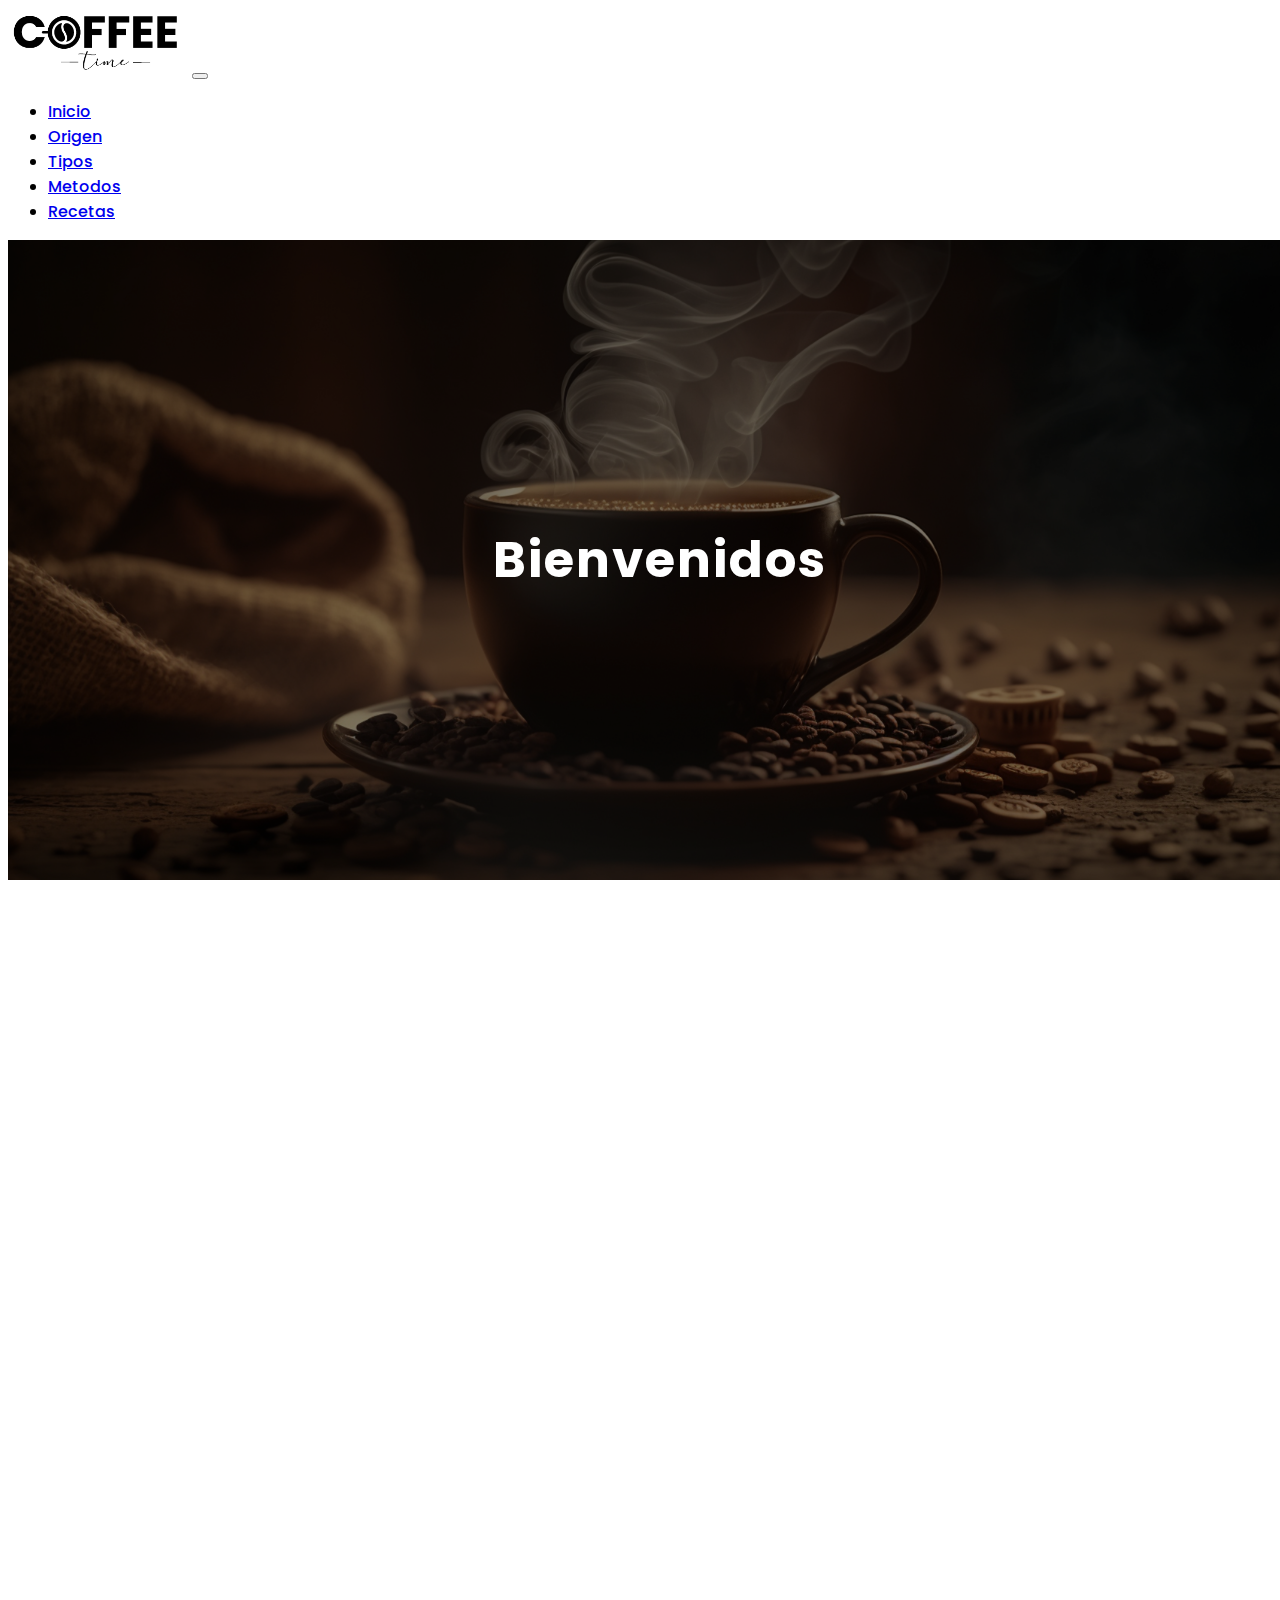
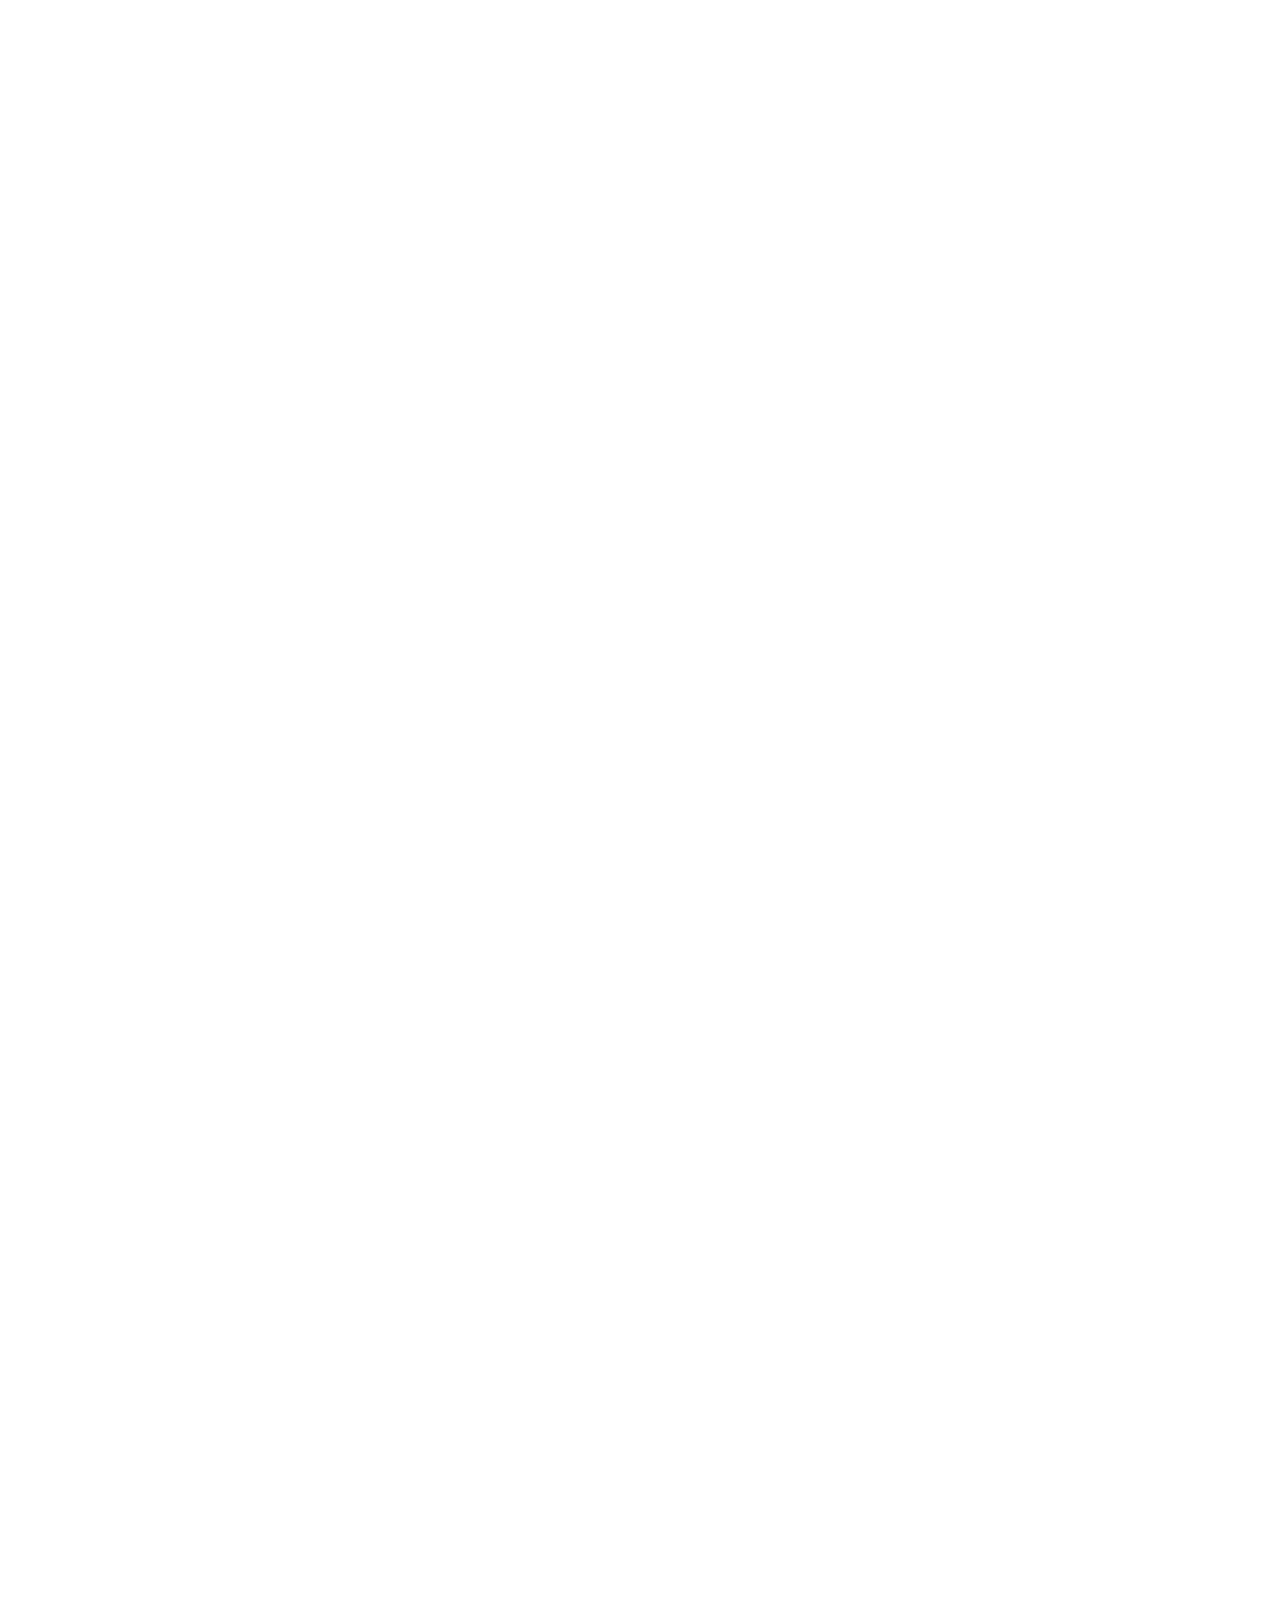
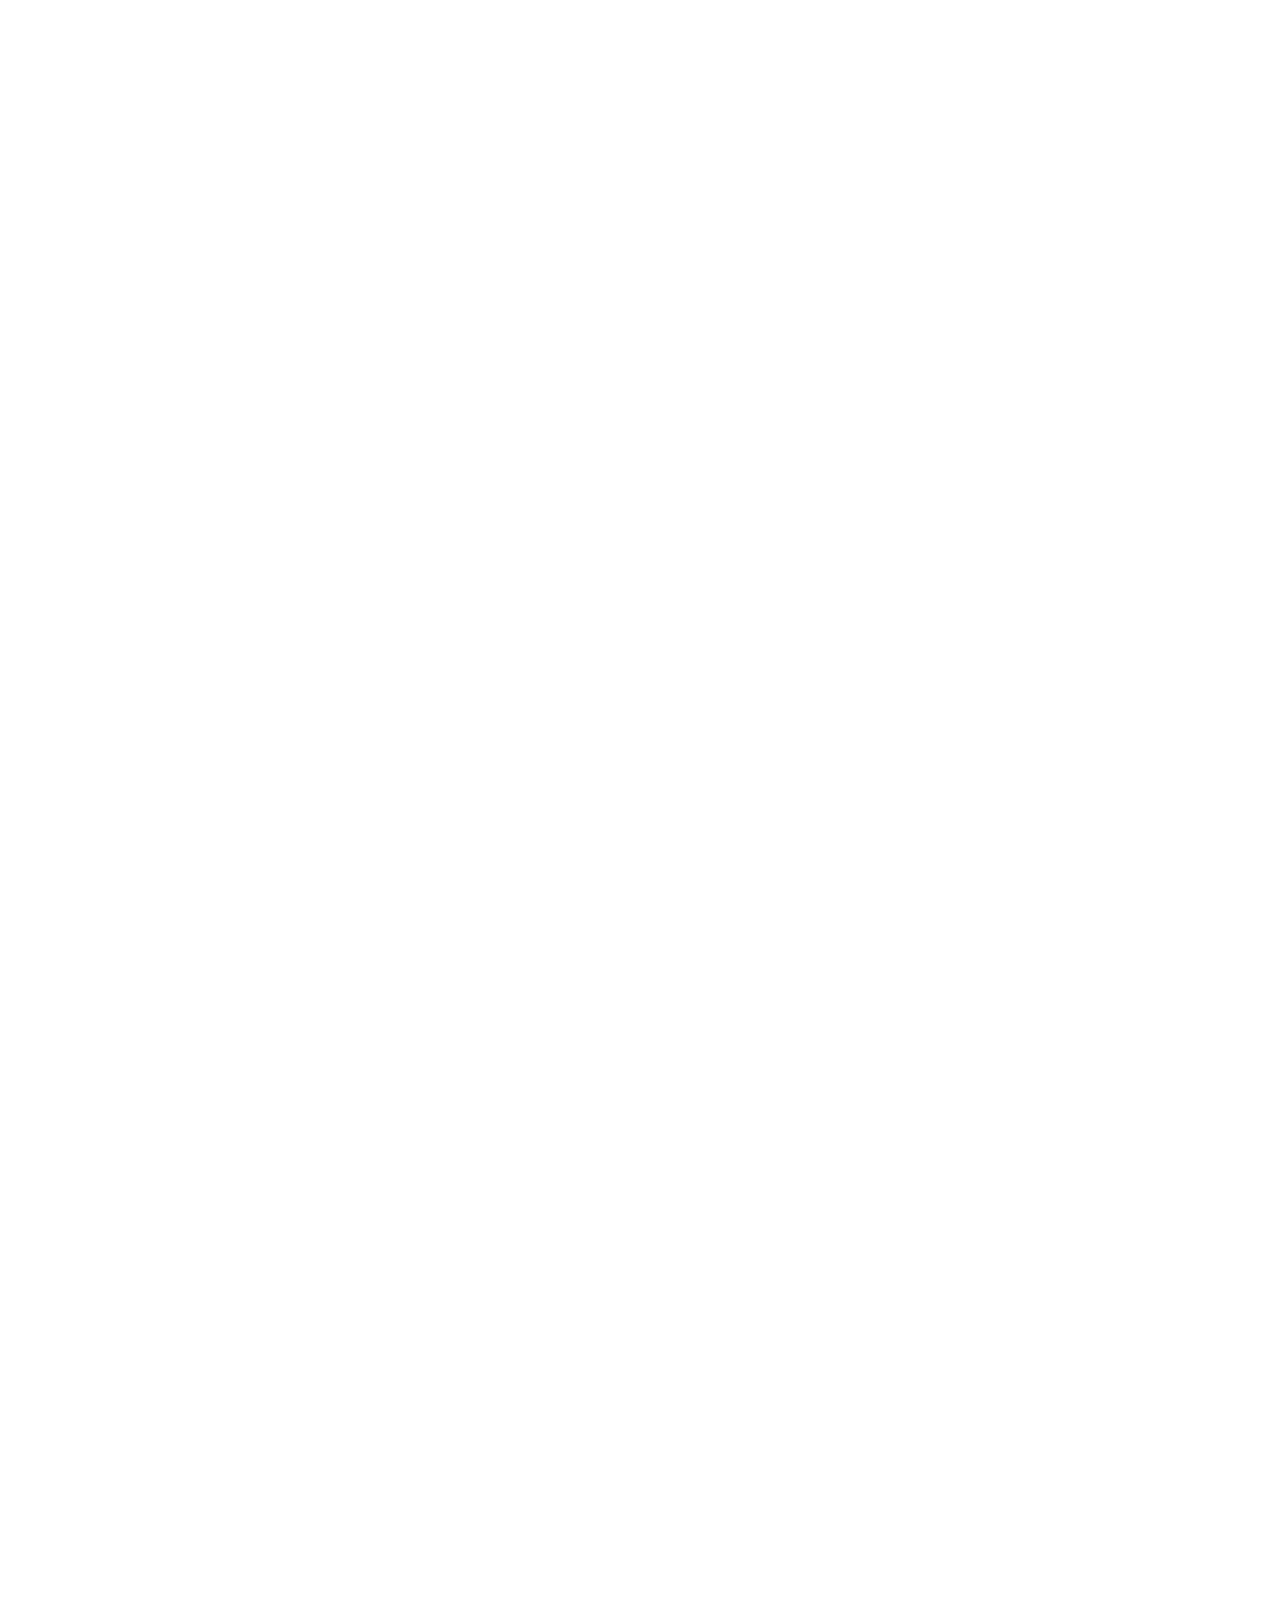
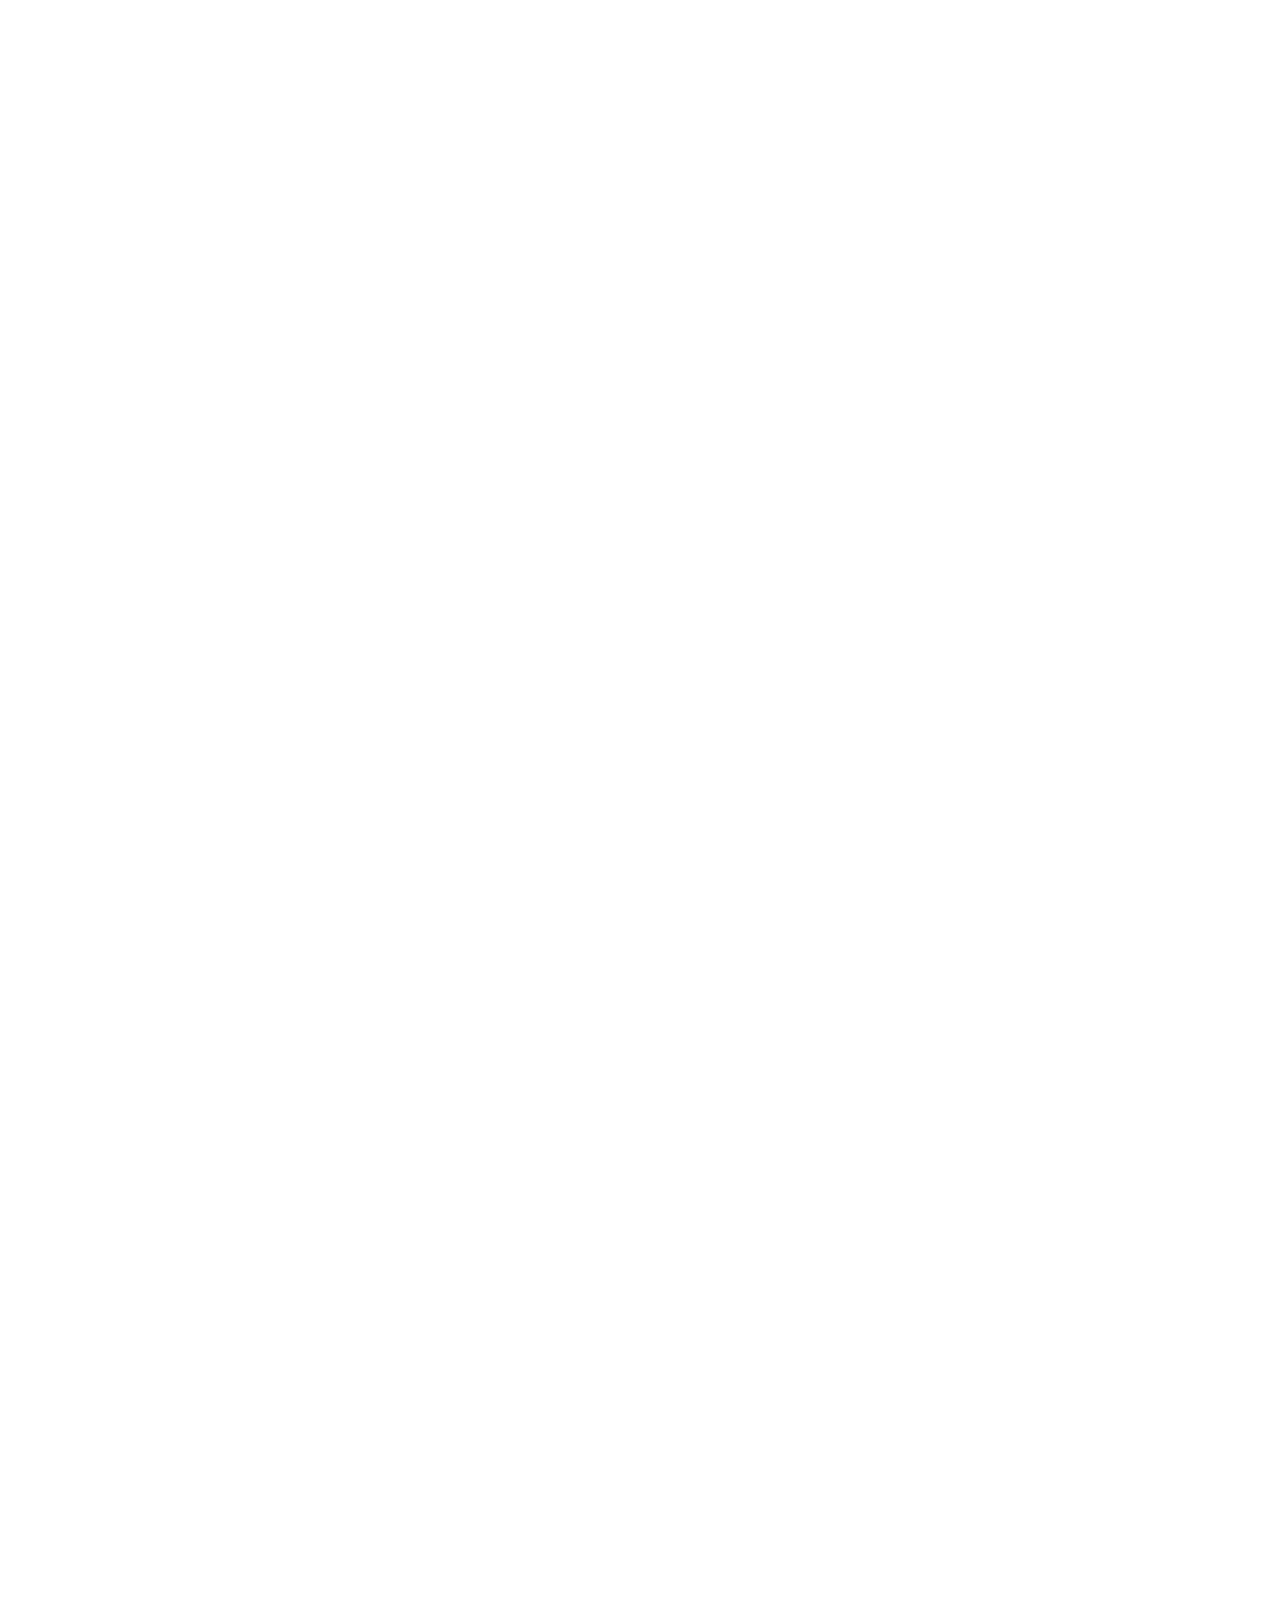
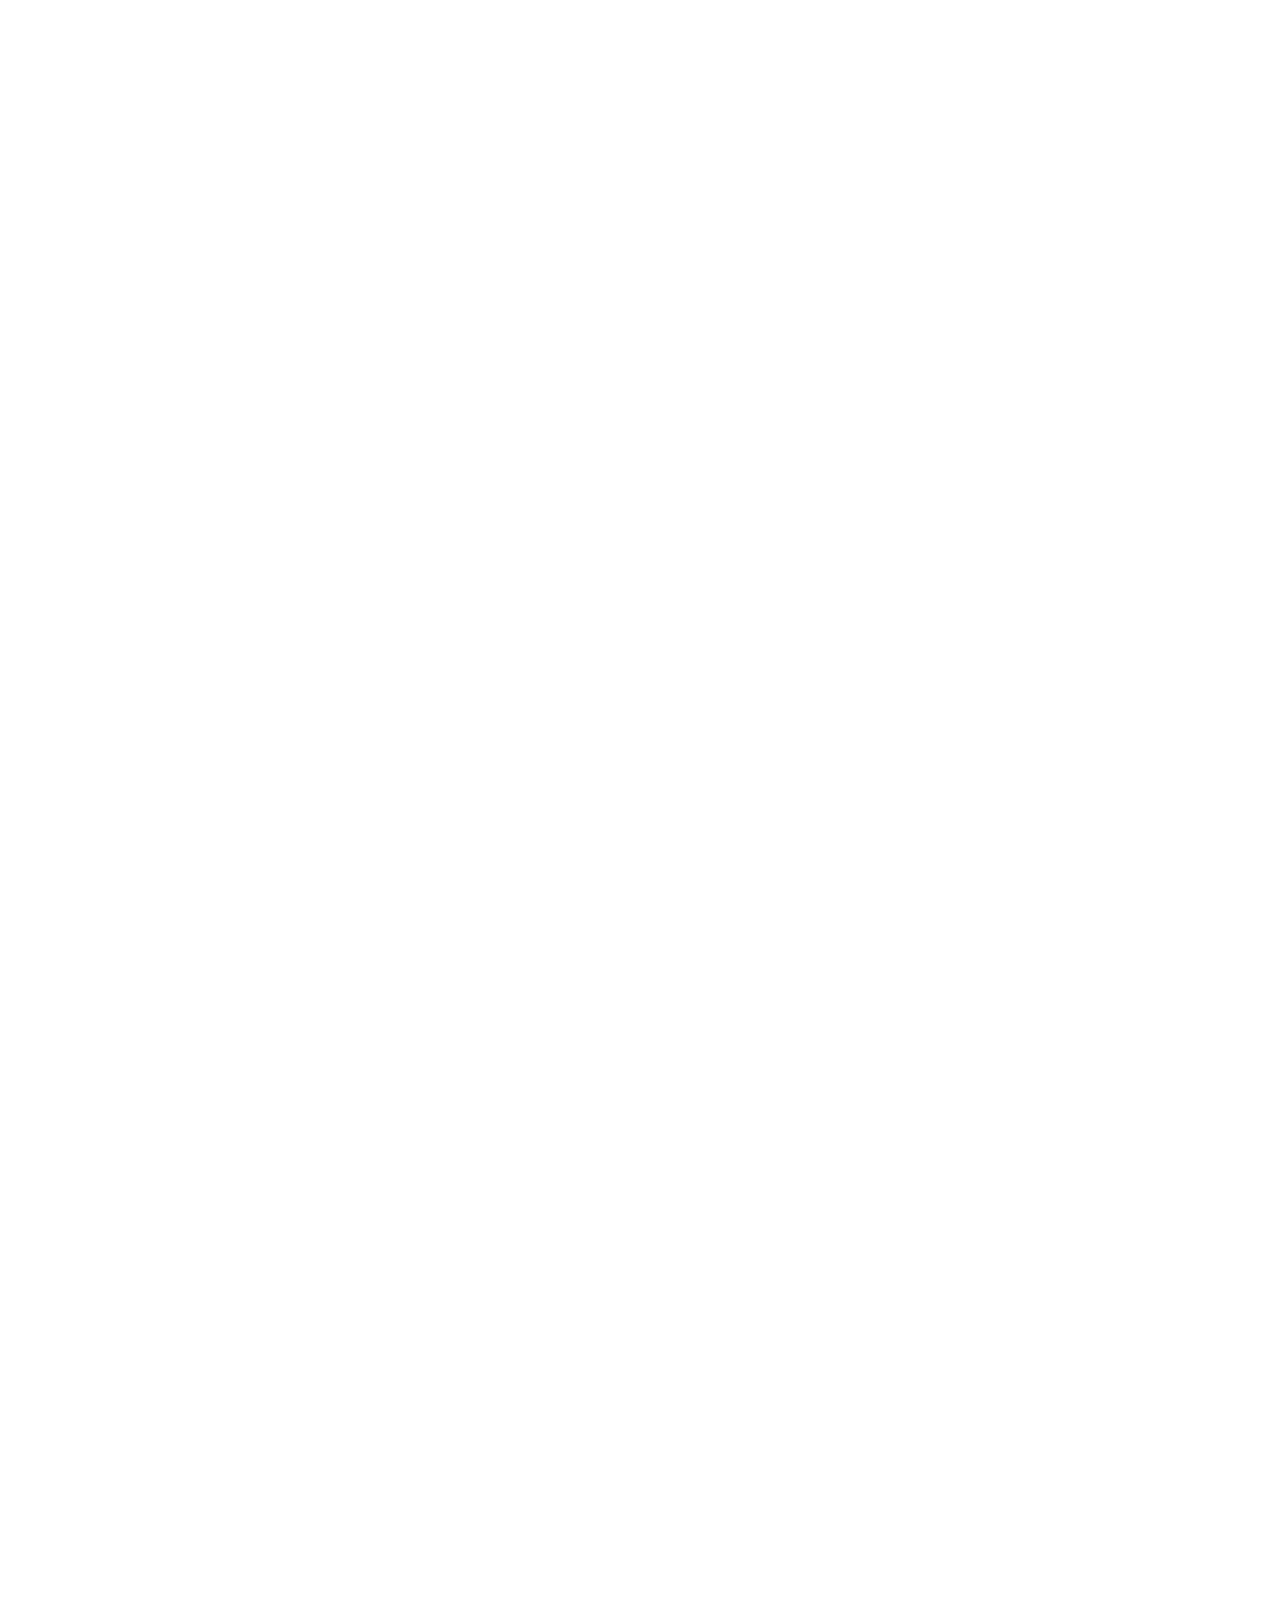
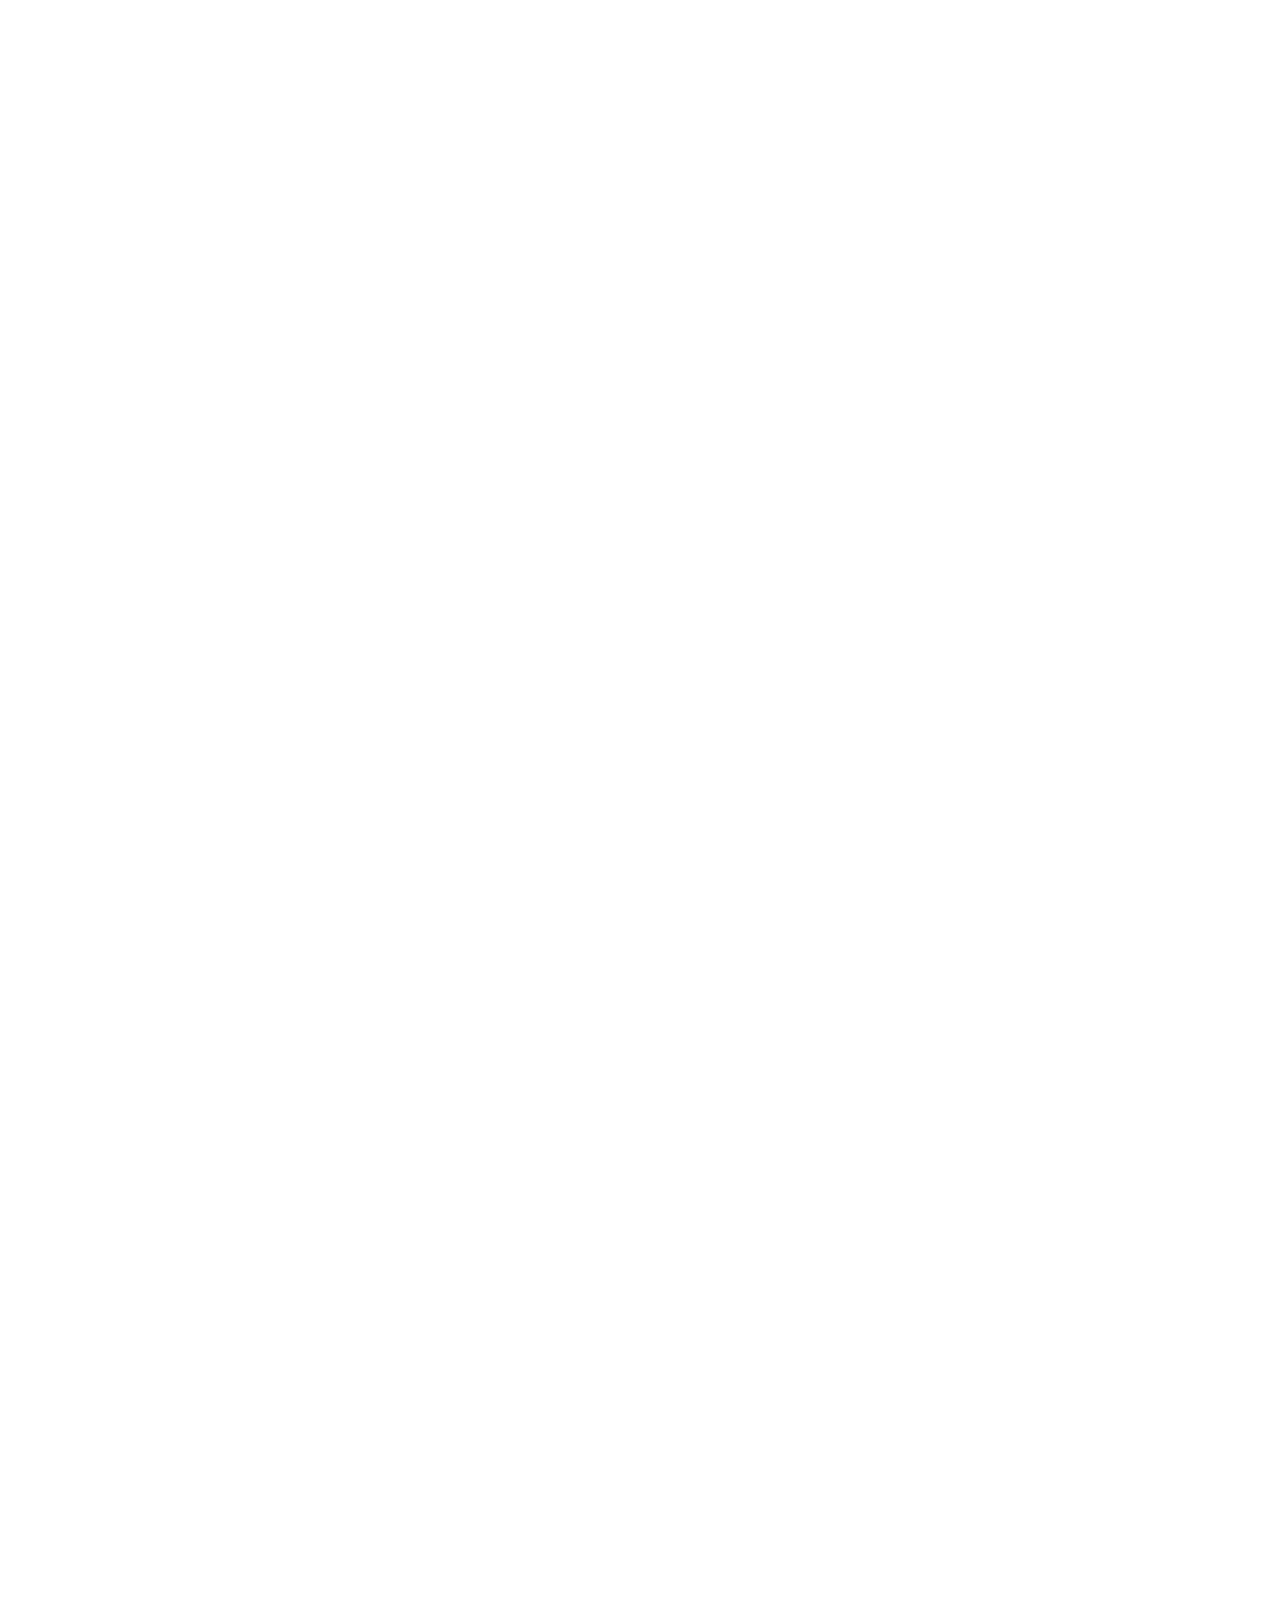
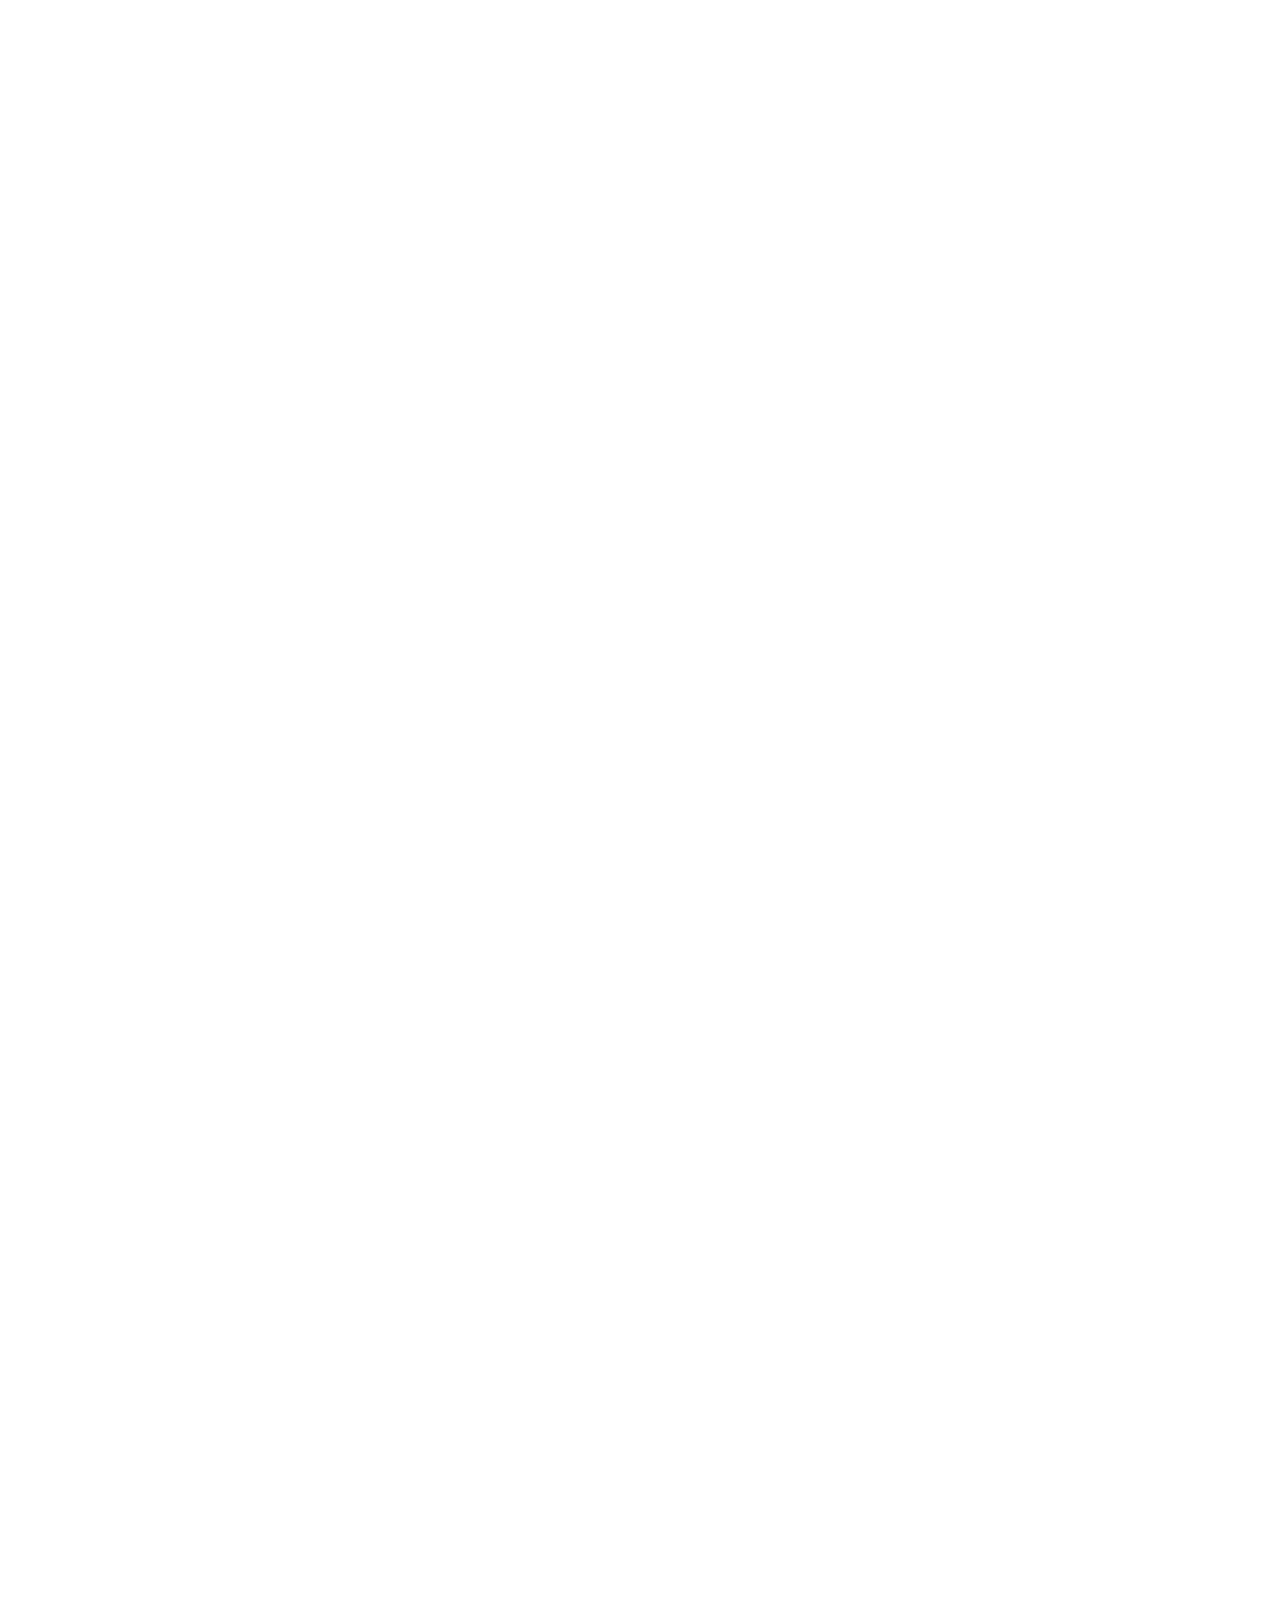
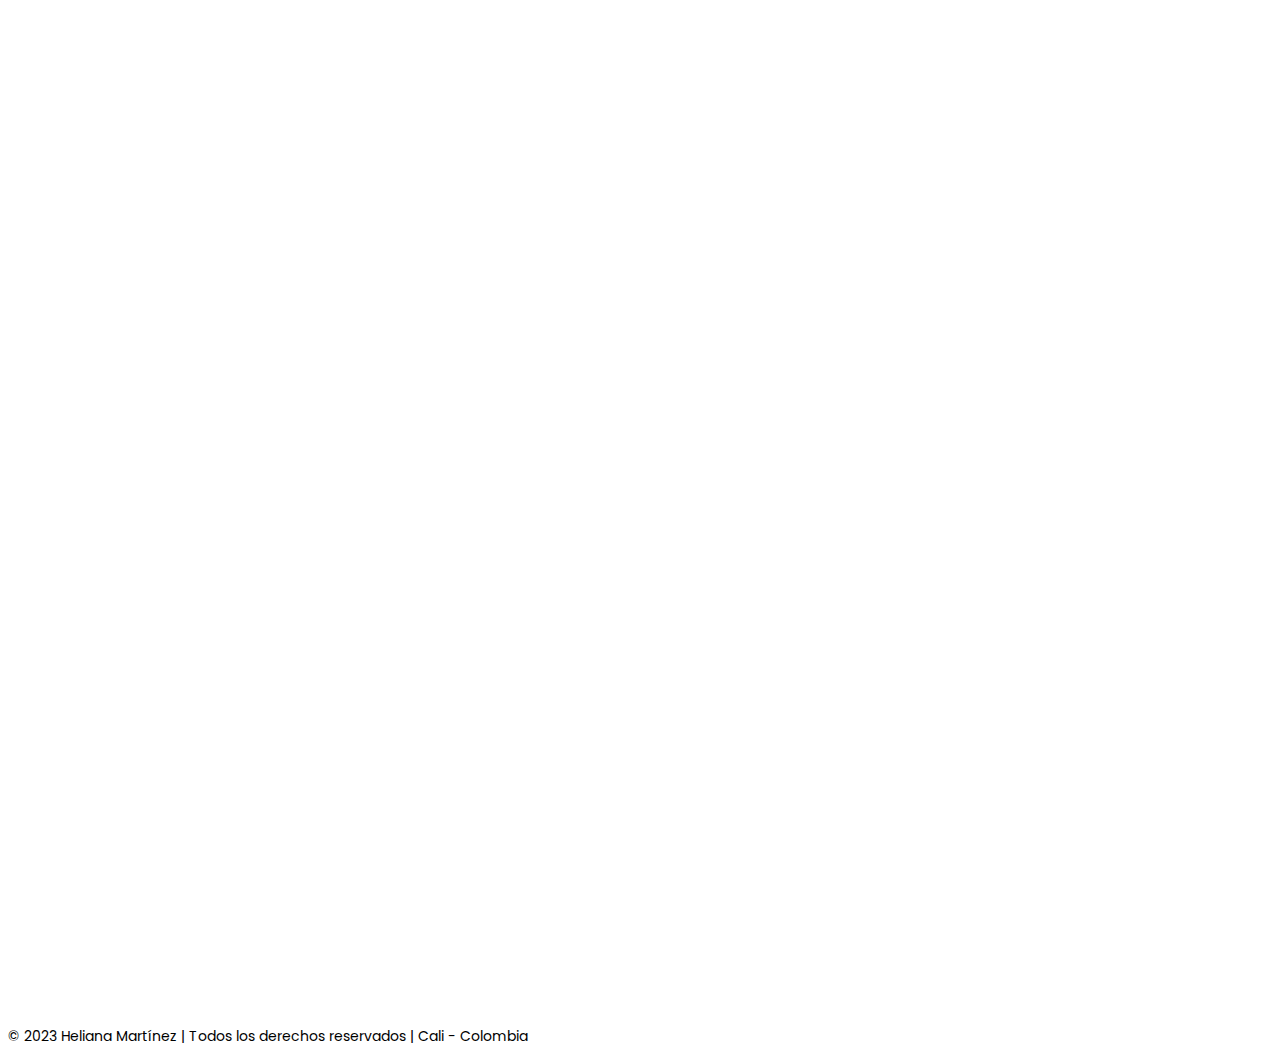
==== commit 35f9d141: "Aplicación animaciones páginas" ====
--- a/index.html
+++ b/index.html
@@ -8,6 +8,9 @@
     <!-- Bootstrap CSS -->
     <link href="https://cdn.jsdelivr.net/npm/bootstrap@5.1.3/dist/css/bootstrap.min.css" rel="stylesheet" integrity="sha384-1BmE4kWBq78iYhFldvKuhfTAU6auU8tT94WrHftjDbrCEXSU1oBoqyl2QvZ6jIW3" crossorigin="anonymous">
 
+    <!-- animación -->
+    <link href="https://unpkg.com/aos@2.3.1/dist/aos.css" rel="stylesheet">
+    
     <!--Hoja de estilos-->
     <link rel="stylesheet" href="CSS/Estilos.css">
 
@@ -75,7 +78,7 @@
 <!-- Primera sección -->
 <main class="container">
 <section>
-    <div class="pt-5">
+    <div class="pt-5" data-aos="fade-up">
         <h2 class="text-center">¿Qué es Coffee Time?</h2>
         <p class="justificado-principal">Es una plataforma dedicada completamente al apasionante mundo del café. Aquí, los amantes del café y curiosos pueden explorar desde el origen y cultivo de los granos hasta los tipos y métodos de preparación. Descubre el rico y diverso universo del café con nosotros y disfruta de una experiencia completa dedicada a esta maravillosa bebida. ¡Bienvenido a Coffee Time!</p>
     </div>
@@ -83,12 +86,12 @@
 
 <!-- Segunda sección -->
 <section>
-    <div class="pt-5">
+    <div class="pt-5" data-aos="fade-up">
         <h2 class="text-center">Atributos de un café especial</h2>
     <div>
         <div class="row">
             <!-- Columna izquierda -->
-            <div class="col-md-4 my-3">
+            <div class="col-md-4 my-3" data-aos="fade-right">
                 <!-- Item 1 -->
                 <div class="row pb-2">
                     <div class="col-8">
@@ -100,7 +103,7 @@
                     </div>
                 </div>
                 <!-- Item 2 -->
-                <div class="row pb-2">
+                <div class="row pb-2" data-aos="fade-right">
                     <div class="col-8">
                         <h3>Cosecha</h3>
                         <p>El café se recolecta manualmente en puntos de maduración altos para garantizar una calidad excepcional.</p>
@@ -110,7 +113,7 @@
                     </div>
                 </div>
                 <!-- Item 3 -->
-                <div class="row pb-2">
+                <div class="row pb-2" data-aos="fade-right">
                     <div class="col-8">
                         <h3>Selección</h3>
                         <p>Identificar el pergamino más saludable y grande es esencial para garantizar la calidad del producto.</p>
@@ -122,12 +125,12 @@
             </div>
 
             <!-- Columna central -->
-            <div class="col-md-4 my-3 text-center">
+            <div class="col-md-4 my-3 text-center" data-aos="zoom-in">
                 <img src="IMAGENES/INDEX/imagen-cafe-hom3.png" alt="imagen central" class="img-fluid mx-auto my-auto">
             </div>
 
             <!-- Columna derecha -->
-            <div class="col-md-4 my-3">
+            <div class="col-md-4 my-3" data-aos="fade-left">
                 <!-- Item 1 -->
                 <div class="row" pb-2>
                     <div class="col-4 align-self-center">
@@ -139,7 +142,7 @@
                     </div>
                 </div>
                 <!-- Item 2 -->
-                <div class="row">
+                <div class="row" data-aos="fade-left">
                     <div class="col-4 align-self-center">
                         <img class="img-cafe" src="IMAGENES/INDEX/iconos/calidad.png" alt="calidad">
                     </div>
@@ -149,7 +152,7 @@
                     </div>
                 </div>
                 <!-- Item 3 -->
-                <div class="row" pb-2>
+                <div class="row" pb-2 data-aos="fade-left">
                     <div class="col-4 align-self-center">
                         <img class="img-cafe" src="IMAGENES/INDEX/iconos/aroma.png" alt="aroma">
                     </div>
@@ -167,7 +170,7 @@
 <section>
 <div class="container">
         <div class="row">
-            <div class="col-md-4 custom-column">
+            <div class="col-md-4 custom-column" data-aos="fade-right">
                 <div class="background-image-2 mb-md-0 mb-4" style="background-image: url('IMAGENES/INDEX/section-origen.png');">
                     <div class="overlay"></div>
                     <div class="center-text">
@@ -176,7 +179,7 @@
                     </div>
                 </div>
             </div>
-            <div class="col-md-4 custom-column">
+            <div class="col-md-4 custom-column" data-aos="fade-down">
                 <div class="background-image mb-4" style="background-image: url('IMAGENES/INDEX/section-tipos.png');">
                     <div class="overlay"></div>
                     <div class="center-text">
@@ -184,7 +187,7 @@
                         <a href="PAGES/tipos.html" class="btn btn-primary">Conocer más</a>
                     </div>
                 </div>
-                <div class="background-image mb-4" style="background-image: url('IMAGENES/INDEX/section-recetas.png');">
+                <div class="background-image mb-4" style="background-image: url('IMAGENES/INDEX/section-recetas.png');" data-aos="fade-up">
                     <div class="overlay"></div>
                     <div class="center-text">
                         <h2 class="mb-4">Recetas</h2>
@@ -192,7 +195,7 @@
                     </div>
                 </div>
             </div>
-            <div class="col-md-4 custom-column">
+            <div class="col-md-4 custom-column" data-aos="fade-left">
                 <div class="background-image-2" style="background-image: url('IMAGENES/INDEX/section-preparacion.png');">
                     <div class="overlay"></div>
                     <div class="center-text">
@@ -217,5 +220,10 @@
       
     <!-- IMPORTANTE NO BORRAR -->
     <script src="https://cdn.jsdelivr.net/npm/bootstrap@5.1.3/dist/js/bootstrap.bundle.min.js" integrity="sha384-ka7Sk0Gln4gmtz2MlQnikT1wXgYsOg+OMhuP+IlRH9sENBO0LRn5q+8nbTov4+1p" crossorigin="anonymous"></script>
-  </body>
+    <!-- animanción -->
+    <script src="https://unpkg.com/aos@2.3.1/dist/aos.js"></script>
+    <script>
+        AOS.init();
+      </script>
+</body>
 </html>
